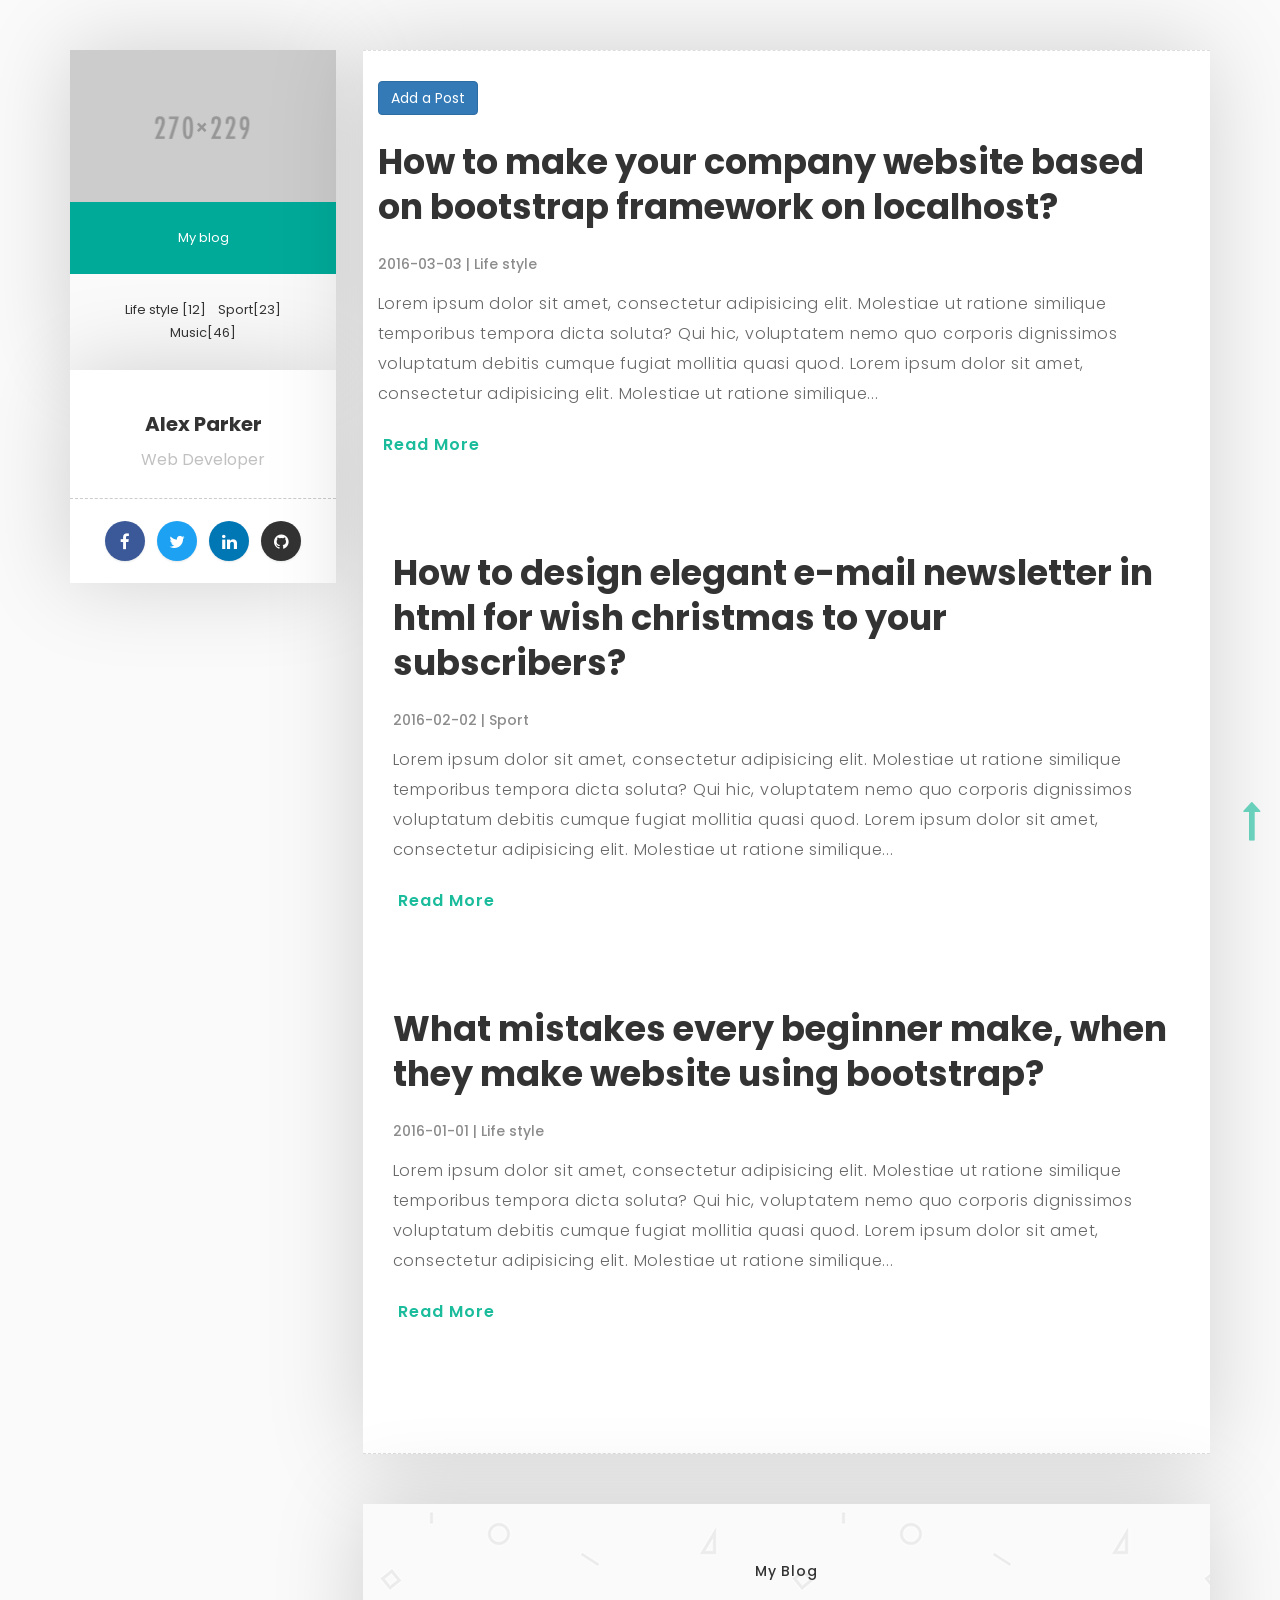
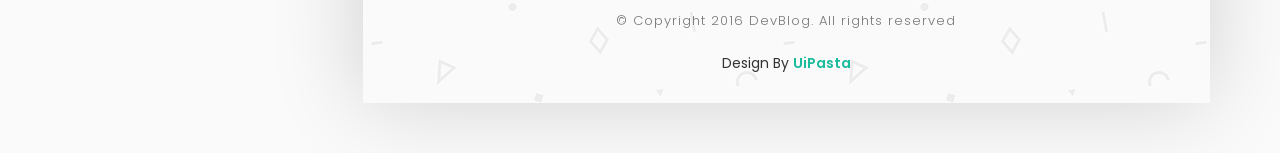
==== documents/template/index.html @ 2ac5230b "Adding documents and instructions" ====
<!DOCTYPE html>
<html lang="en">
  <head>
    <!-- Meta Tag -->
    <meta charset="UTF-8" />
    <meta name="viewport" content="width=device-width, initial-scale=1.0" />
    <meta http-equiv="X-UA-Compatible" content="IE=edge" />

    <!-- SEO -->
    <meta name="description" content="150 words" />
    <meta name="author" content="uipasta" />
    <meta name="url" content="http://www.yourdomainname.com" />
    <meta name="copyright" content="company name" />
    <meta name="robots" content="index,follow" />

    <title>DevBlog - Personal Blog Template</title>

    <!-- Favicon -->
    <link rel="shortcut icon" href="images/favicon/favicon.ico" />
    <link
      rel="apple-touch-icon"
      sizes="144x144"
      type="image/x-icon"
      href="images/favicon/apple-touch-icon.png"
    />

    <!-- All CSS Plugins -->
    <link rel="stylesheet" type="text/css" href="css/plugin.css" />

    <!-- Main CSS Stylesheet -->
    <link rel="stylesheet" type="text/css" href="css/style.css" />

    <!-- Google Web Fonts  -->
    <link
      rel="stylesheet"
      href="https://fonts.googleapis.com/css?family=Poppins:400,300,500,600,700"
    />

    <!-- HTML5 shiv and Respond.js support IE8 or Older for HTML5 elements and media queries -->
    <!--[if lt IE 9]>
      <script src="https://oss.maxcdn.com/html5shiv/3.7.3/html5shiv.min.js"></script>
      <script src="https://oss.maxcdn.com/respond/1.4.2/respond.min.js"></script>
    <![endif]-->
  </head>

  <body>
    <!-- Preloader Start -->
    <div class="preloader">
      <div class="rounder"></div>
    </div>
    <!-- Preloader End -->

    <div id="main">
      <div class="container">
        <div class="row">
          <!-- About Me (Left Sidebar) Start -->
          <div class="col-md-3">
            <div class="about-fixed">
              <div class="my-pic">
                <a href="index.html"
                  ><img src="images/pic/my-pic.png" alt=""
                /></a>
                <nav id="menu">
                  <ul class="menu-link">
                    <li><a href="index.html">My blog</a></li>
                  </ul>
                </nav>
                <ul class="menu-link">
                  <li><a href="index.html">Life style [12]</a></li>
                  <li><a href="index.html">Sport[23]</a></li>
                  <li><a href="index.html">Music[46]</a></li>
                </ul>
              </div>

              <div class="my-detail">
                <div class="white-spacing">
                  <h1>Alex Parker</h1>
                  <span>Web Developer</span>
                </div>

                <ul class="social-icon">
                  <li>
                    <a href="#" target="_blank" class="facebook"
                      ><i class="fa fa-facebook"></i
                    ></a>
                  </li>
                  <li>
                    <a href="#" target="_blank" class="twitter"
                      ><i class="fa fa-twitter"></i
                    ></a>
                  </li>
                  <li>
                    <a href="#" target="_blank" class="linkedin"
                      ><i class="fa fa-linkedin"></i
                    ></a>
                  </li>
                  <li>
                    <a href="#" target="_blank" class="github"
                      ><i class="fa fa-github"></i
                    ></a>
                  </li>
                </ul>
              </div>
            </div>
          </div>
          <!-- About Me (Left Sidebar) End -->

          <!-- Blog Post (Right Sidebar) Start -->
          <div class="col-md-9">
            <div class="col-md-12 page-body">
              <div class="row">
                <div class="col-md-12 content-page">
                  <!-- ADD A POST -->
                  <div>
                    <a href="form.html" type="button" class="btn btn-primary"
                      >Add a Post</a
                    >
                  </div>
                  <!-- ADD A POST END -->

                  <!-- Blog Post Start -->
                  <div class="col-md-12 blog-post row">
                    <div class="post-title">
                      <a href="single.html"
                        ><h1>
                          How to make your company website based on bootstrap
                          framework on localhost?
                        </h1></a
                      >
                    </div>
                    <div class="post-info">
                      <span>2016-03-03</span> | <span>Life style</span>
                    </div>
                    <p>
                      Lorem ipsum dolor sit amet, consectetur adipisicing elit.
                      Molestiae ut ratione similique temporibus tempora dicta
                      soluta? Qui hic, voluptatem nemo quo corporis dignissimos
                      voluptatum debitis cumque fugiat mollitia quasi quod.
                      Lorem ipsum dolor sit amet, consectetur adipisicing elit.
                      Molestiae ut ratione similique...
                    </p>
                    <a
                      href="single.html"
                      class="
                        button button-style button-anim
                        fa fa-long-arrow-right
                      "
                      ><span>Read More</span></a
                    >
                  </div>
                  <!-- Blog Post End -->

                  <!-- Blog Post Start -->
                  <div class="col-md-12 blog-post">
                    <div class="post-title">
                      <a href="single.html"
                        ><h1>
                          How to design elegant e-mail newsletter in html for
                          wish christmas to your subscribers?
                        </h1></a
                      >
                    </div>
                    <div class="post-info">
                      <span>2016-02-02</span> | <span>Sport</span>
                    </div>
                    <p>
                      Lorem ipsum dolor sit amet, consectetur adipisicing elit.
                      Molestiae ut ratione similique temporibus tempora dicta
                      soluta? Qui hic, voluptatem nemo quo corporis dignissimos
                      voluptatum debitis cumque fugiat mollitia quasi quod.
                      Lorem ipsum dolor sit amet, consectetur adipisicing elit.
                      Molestiae ut ratione similique...
                    </p>
                    <a
                      href="single.html"
                      class="
                        button button-style button-anim
                        fa fa-long-arrow-right
                      "
                      ><span>Read More</span></a
                    >
                  </div>
                  <!-- Blog Post End -->

                  <!-- Blog Post Start -->
                  <div class="col-md-12 blog-post">
                    <div class="post-title">
                      <a href="single.html"
                        ><h1>
                          What mistakes every beginner make, when they make
                          website using bootstrap?
                        </h1></a
                      >
                    </div>
                    <div class="post-info">
                      <span>2016-01-01</span> | <span>Life style</span>
                    </div>
                    <p>
                      Lorem ipsum dolor sit amet, consectetur adipisicing elit.
                      Molestiae ut ratione similique temporibus tempora dicta
                      soluta? Qui hic, voluptatem nemo quo corporis dignissimos
                      voluptatum debitis cumque fugiat mollitia quasi quod.
                      Lorem ipsum dolor sit amet, consectetur adipisicing elit.
                      Molestiae ut ratione similique...
                    </p>
                    <a
                      href="single.html"
                      class="
                        button button-style button-anim
                        fa fa-long-arrow-right
                      "
                      ><span>Read More</span></a
                    >
                  </div>
                  <!-- Blog Post End -->
                </div>
              </div>
            </div>

            <!-- Footer Start -->
            <div class="col-md-12 page-body margin-top-50 footer">
              <footer>
                <ul class="menu-link">
                  <li><a href="index.html">My Blog</a></li>
                </ul>

                <p>© Copyright 2016 DevBlog. All rights reserved</p>

                <!-- UiPasta Credit Start -->
                <div class="uipasta-credit">
                  Design By
                  <a href="http://www.uipasta.com" target="_blank">UiPasta</a>
                </div>
                <!-- UiPasta Credit End -->
              </footer>
            </div>
            <!-- Footer End -->
          </div>
          <!-- Blog Post (Right Sidebar) End -->
        </div>
      </div>
    </div>

    <!-- Back to Top Start -->
    <a href="#" class="scroll-to-top"><i class="fa fa-long-arrow-up"></i></a>
    <!-- Back to Top End -->

    <!-- All Javascript Plugins  -->
    <script type="text/javascript" src="js/jquery.min.js"></script>
    <script type="text/javascript" src="js/plugin.js"></script>

    <!-- Main Javascript File  -->
    <script type="text/javascript" src="js/scripts.js"></script>
  </body>
</html>
---- documents/template/css/plugin.css ----
/* Table Of Content 

  1. Bootstrap
  2. Magnific Popup
  3. End Box
  4. Owl Carousel
  5. Font Awesome
  6. Simple Line Icons

*/



/*!
 * Bootstrap v3.3.7 (http://getbootstrap.com)
 * Copyright 2011-2016 Twitter, Inc.
 * Licensed under MIT (https://github.com/twbs/bootstrap/blob/master/LICENSE)
 *//*! normalize.css v3.0.3 | MIT License | github.com/necolas/normalize.css */html{font-family:sans-serif;-webkit-text-size-adjust:100%;-ms-text-size-adjust:100%}body{margin:0}article,aside,details,figcaption,figure,footer,header,hgroup,main,menu,nav,section,summary{display:block}audio,canvas,progress,video{display:inline-block;vertical-align:baseline}audio:not([controls]){display:none;height:0}[hidden],template{display:none}a{background-color:transparent}a:active,a:hover{outline:0}abbr[title]{border-bottom:1px dotted}b,strong{font-weight:700}dfn{font-style:italic}h1{margin:.67em 0;font-size:2em}mark{color:#000;background:#ff0}small{font-size:80%}sub,sup{position:relative;font-size:75%;line-height:0;vertical-align:baseline}sup{top:-.5em}sub{bottom:-.25em}img{border:0}svg:not(:root){overflow:hidden}figure{margin:1em 40px}hr{height:0;-webkit-box-sizing:content-box;-moz-box-sizing:content-box;box-sizing:content-box}pre{overflow:auto}code,kbd,pre,samp{font-family:monospace,monospace;font-size:1em}button,input,optgroup,select,textarea{margin:0;font:inherit;color:inherit}button{overflow:visible}button,select{text-transform:none}button,html input[type=button],input[type=reset],input[type=submit]{-webkit-appearance:button;cursor:pointer}button[disabled],html input[disabled]{cursor:default}button::-moz-focus-inner,input::-moz-focus-inner{padding:0;border:0}input{line-height:normal}input[type=checkbox],input[type=radio]{-webkit-box-sizing:border-box;-moz-box-sizing:border-box;box-sizing:border-box;padding:0}input[type=number]::-webkit-inner-spin-button,input[type=number]::-webkit-outer-spin-button{height:auto}input[type=search]{-webkit-box-sizing:content-box;-moz-box-sizing:content-box;box-sizing:content-box;-webkit-appearance:textfield}input[type=search]::-webkit-search-cancel-button,input[type=search]::-webkit-search-decoration{-webkit-appearance:none}fieldset{padding:.35em .625em .75em;margin:0 2px;border:1px solid silver}legend{padding:0;border:0}textarea{overflow:auto}optgroup{font-weight:700}table{border-spacing:0;border-collapse:collapse}td,th{padding:0}/*! Source: https://github.com/h5bp/html5-boilerplate/blob/master/src/css/main.css */@media print{*,:after,:before{color:#000!important;text-shadow:none!important;background:0 0!important;-webkit-box-shadow:none!important;box-shadow:none!important}a,a:visited{text-decoration:underline}a[href]:after{content:" (" attr(href) ")"}abbr[title]:after{content:" (" attr(title) ")"}a[href^="javascript:"]:after,a[href^="#"]:after{content:""}blockquote,pre{border:1px solid #999;page-break-inside:avoid}thead{display:table-header-group}img,tr{page-break-inside:avoid}img{max-width:100%!important}h2,h3,p{orphans:3;widows:3}h2,h3{page-break-after:avoid}.navbar{display:none}.btn>.caret,.dropup>.btn>.caret{border-top-color:#000!important}.label{border:1px solid #000}.table{border-collapse:collapse!important}.table td,.table th{background-color:#fff!important}.table-bordered td,.table-bordered th{border:1px solid #ddd!important}}@font-face{font-family:'Glyphicons Halflings';src:url(../fonts/glyphicons-halflings-regular.eot);src:url(../fonts/glyphicons-halflings-regular.eot?#iefix) format('embedded-opentype'),url(../fonts/glyphicons-halflings-regular.woff2) format('woff2'),url(../fonts/glyphicons-halflings-regular.woff) format('woff'),url(../fonts/glyphicons-halflings-regular.ttf) format('truetype'),url(../fonts/glyphicons-halflings-regular.svg#glyphicons_halflingsregular) format('svg')}.glyphicon{position:relative;top:1px;display:inline-block;font-family:'Glyphicons Halflings';font-style:normal;font-weight:400;line-height:1;-webkit-font-smoothing:antialiased;-moz-osx-font-smoothing:grayscale}.glyphicon-asterisk:before{content:"\002a"}.glyphicon-plus:before{content:"\002b"}.glyphicon-eur:before,.glyphicon-euro:before{content:"\20ac"}.glyphicon-minus:before{content:"\2212"}.glyphicon-cloud:before{content:"\2601"}.glyphicon-envelope:before{content:"\2709"}.glyphicon-pencil:before{content:"\270f"}.glyphicon-glass:before{content:"\e001"}.glyphicon-music:before{content:"\e002"}.glyphicon-search:before{content:"\e003"}.glyphicon-heart:before{content:"\e005"}.glyphicon-star:before{content:"\e006"}.glyphicon-star-empty:before{content:"\e007"}.glyphicon-user:before{content:"\e008"}.glyphicon-film:before{content:"\e009"}.glyphicon-th-large:before{content:"\e010"}.glyphicon-th:before{content:"\e011"}.glyphicon-th-list:before{content:"\e012"}.glyphicon-ok:before{content:"\e013"}.glyphicon-remove:before{content:"\e014"}.glyphicon-zoom-in:before{content:"\e015"}.glyphicon-zoom-out:before{content:"\e016"}.glyphicon-off:before{content:"\e017"}.glyphicon-signal:before{content:"\e018"}.glyphicon-cog:before{content:"\e019"}.glyphicon-trash:before{content:"\e020"}.glyphicon-home:before{content:"\e021"}.glyphicon-file:before{content:"\e022"}.glyphicon-time:before{content:"\e023"}.glyphicon-road:before{content:"\e024"}.glyphicon-download-alt:before{content:"\e025"}.glyphicon-download:before{content:"\e026"}.glyphicon-upload:before{content:"\e027"}.glyphicon-inbox:before{content:"\e028"}.glyphicon-play-circle:before{content:"\e029"}.glyphicon-repeat:before{content:"\e030"}.glyphicon-refresh:before{content:"\e031"}.glyphicon-list-alt:before{content:"\e032"}.glyphicon-lock:before{content:"\e033"}.glyphicon-flag:before{content:"\e034"}.glyphicon-headphones:before{content:"\e035"}.glyphicon-volume-off:before{content:"\e036"}.glyphicon-volume-down:before{content:"\e037"}.glyphicon-volume-up:before{content:"\e038"}.glyphicon-qrcode:before{content:"\e039"}.glyphicon-barcode:before{content:"\e040"}.glyphicon-tag:before{content:"\e041"}.glyphicon-tags:before{content:"\e042"}.glyphicon-book:before{content:"\e043"}.glyphicon-bookmark:before{content:"\e044"}.glyphicon-print:before{content:"\e045"}.glyphicon-camera:before{content:"\e046"}.glyphicon-font:before{content:"\e047"}.glyphicon-bold:before{content:"\e048"}.glyphicon-italic:before{content:"\e049"}.glyphicon-text-height:before{content:"\e050"}.glyphicon-text-width:before{content:"\e051"}.glyphicon-align-left:before{content:"\e052"}.glyphicon-align-center:before{content:"\e053"}.glyphicon-align-right:before{content:"\e054"}.glyphicon-align-justify:before{content:"\e055"}.glyphicon-list:before{content:"\e056"}.glyphicon-indent-left:before{content:"\e057"}.glyphicon-indent-right:before{content:"\e058"}.glyphicon-facetime-video:before{content:"\e059"}.glyphicon-picture:before{content:"\e060"}.glyphicon-map-marker:before{content:"\e062"}.glyphicon-adjust:before{content:"\e063"}.glyphicon-tint:before{content:"\e064"}.glyphicon-edit:before{content:"\e065"}.glyphicon-share:before{content:"\e066"}.glyphicon-check:before{content:"\e067"}.glyphicon-move:before{content:"\e068"}.glyphicon-step-backward:before{content:"\e069"}.glyphicon-fast-backward:before{content:"\e070"}.glyphicon-backward:before{content:"\e071"}.glyphicon-play:before{content:"\e072"}.glyphicon-pause:before{content:"\e073"}.glyphicon-stop:before{content:"\e074"}.glyphicon-forward:before{content:"\e075"}.glyphicon-fast-forward:before{content:"\e076"}.glyphicon-step-forward:before{content:"\e077"}.glyphicon-eject:before{content:"\e078"}.glyphicon-chevron-left:before{content:"\e079"}.glyphicon-chevron-right:before{content:"\e080"}.glyphicon-plus-sign:before{content:"\e081"}.glyphicon-minus-sign:before{content:"\e082"}.glyphicon-remove-sign:before{content:"\e083"}.glyphicon-ok-sign:before{content:"\e084"}.glyphicon-question-sign:before{content:"\e085"}.glyphicon-info-sign:before{content:"\e086"}.glyphicon-screenshot:before{content:"\e087"}.glyphicon-remove-circle:before{content:"\e088"}.glyphicon-ok-circle:before{content:"\e089"}.glyphicon-ban-circle:before{content:"\e090"}.glyphicon-arrow-left:before{content:"\e091"}.glyphicon-arrow-right:before{content:"\e092"}.glyphicon-arrow-up:before{content:"\e093"}.glyphicon-arrow-down:before{content:"\e094"}.glyphicon-share-alt:before{content:"\e095"}.glyphicon-resize-full:before{content:"\e096"}.glyphicon-resize-small:before{content:"\e097"}.glyphicon-exclamation-sign:before{content:"\e101"}.glyphicon-gift:before{content:"\e102"}.glyphicon-leaf:before{content:"\e103"}.glyphicon-fire:before{content:"\e104"}.glyphicon-eye-open:before{content:"\e105"}.glyphicon-eye-close:before{content:"\e106"}.glyphicon-warning-sign:before{content:"\e107"}.glyphicon-plane:before{content:"\e108"}.glyphicon-calendar:before{content:"\e109"}.glyphicon-random:before{content:"\e110"}.glyphicon-comment:before{content:"\e111"}.glyphicon-magnet:before{content:"\e112"}.glyphicon-chevron-up:before{content:"\e113"}.glyphicon-chevron-down:before{content:"\e114"}.glyphicon-retweet:before{content:"\e115"}.glyphicon-shopping-cart:before{content:"\e116"}.glyphicon-folder-close:before{content:"\e117"}.glyphicon-folder-open:before{content:"\e118"}.glyphicon-resize-vertical:before{content:"\e119"}.glyphicon-resize-horizontal:before{content:"\e120"}.glyphicon-hdd:before{content:"\e121"}.glyphicon-bullhorn:before{content:"\e122"}.glyphicon-bell:before{content:"\e123"}.glyphicon-certificate:before{content:"\e124"}.glyphicon-thumbs-up:before{content:"\e125"}.glyphicon-thumbs-down:before{content:"\e126"}.glyphicon-hand-right:before{content:"\e127"}.glyphicon-hand-left:before{content:"\e128"}.glyphicon-hand-up:before{content:"\e129"}.glyphicon-hand-down:before{content:"\e130"}.glyphicon-circle-arrow-right:before{content:"\e131"}.glyphicon-circle-arrow-left:before{content:"\e132"}.glyphicon-circle-arrow-up:before{content:"\e133"}.glyphicon-circle-arrow-down:before{content:"\e134"}.glyphicon-globe:before{content:"\e135"}.glyphicon-wrench:before{content:"\e136"}.glyphicon-tasks:before{content:"\e137"}.glyphicon-filter:before{content:"\e138"}.glyphicon-briefcase:before{content:"\e139"}.glyphicon-fullscreen:before{content:"\e140"}.glyphicon-dashboard:before{content:"\e141"}.glyphicon-paperclip:before{content:"\e142"}.glyphicon-heart-empty:before{content:"\e143"}.glyphicon-link:before{content:"\e144"}.glyphicon-phone:before{content:"\e145"}.glyphicon-pushpin:before{content:"\e146"}.glyphicon-usd:before{content:"\e148"}.glyphicon-gbp:before{content:"\e149"}.glyphicon-sort:before{content:"\e150"}.glyphicon-sort-by-alphabet:before{content:"\e151"}.glyphicon-sort-by-alphabet-alt:before{content:"\e152"}.glyphicon-sort-by-order:before{content:"\e153"}.glyphicon-sort-by-order-alt:before{content:"\e154"}.glyphicon-sort-by-attributes:before{content:"\e155"}.glyphicon-sort-by-attributes-alt:before{content:"\e156"}.glyphicon-unchecked:before{content:"\e157"}.glyphicon-expand:before{content:"\e158"}.glyphicon-collapse-down:before{content:"\e159"}.glyphicon-collapse-up:before{content:"\e160"}.glyphicon-log-in:before{content:"\e161"}.glyphicon-flash:before{content:"\e162"}.glyphicon-log-out:before{content:"\e163"}.glyphicon-new-window:before{content:"\e164"}.glyphicon-record:before{content:"\e165"}.glyphicon-save:before{content:"\e166"}.glyphicon-open:before{content:"\e167"}.glyphicon-saved:before{content:"\e168"}.glyphicon-import:before{content:"\e169"}.glyphicon-export:before{content:"\e170"}.glyphicon-send:before{content:"\e171"}.glyphicon-floppy-disk:before{content:"\e172"}.glyphicon-floppy-saved:before{content:"\e173"}.glyphicon-floppy-remove:before{content:"\e174"}.glyphicon-floppy-save:before{content:"\e175"}.glyphicon-floppy-open:before{content:"\e176"}.glyphicon-credit-card:before{content:"\e177"}.glyphicon-transfer:before{content:"\e178"}.glyphicon-cutlery:before{content:"\e179"}.glyphicon-header:before{content:"\e180"}.glyphicon-compressed:before{content:"\e181"}.glyphicon-earphone:before{content:"\e182"}.glyphicon-phone-alt:before{content:"\e183"}.glyphicon-tower:before{content:"\e184"}.glyphicon-stats:before{content:"\e185"}.glyphicon-sd-video:before{content:"\e186"}.glyphicon-hd-video:before{content:"\e187"}.glyphicon-subtitles:before{content:"\e188"}.glyphicon-sound-stereo:before{content:"\e189"}.glyphicon-sound-dolby:before{content:"\e190"}.glyphicon-sound-5-1:before{content:"\e191"}.glyphicon-sound-6-1:before{content:"\e192"}.glyphicon-sound-7-1:before{content:"\e193"}.glyphicon-copyright-mark:before{content:"\e194"}.glyphicon-registration-mark:before{content:"\e195"}.glyphicon-cloud-download:before{content:"\e197"}.glyphicon-cloud-upload:before{content:"\e198"}.glyphicon-tree-conifer:before{content:"\e199"}.glyphicon-tree-deciduous:before{content:"\e200"}.glyphicon-cd:before{content:"\e201"}.glyphicon-save-file:before{content:"\e202"}.glyphicon-open-file:before{content:"\e203"}.glyphicon-level-up:before{content:"\e204"}.glyphicon-copy:before{content:"\e205"}.glyphicon-paste:before{content:"\e206"}.glyphicon-alert:before{content:"\e209"}.glyphicon-equalizer:before{content:"\e210"}.glyphicon-king:before{content:"\e211"}.glyphicon-queen:before{content:"\e212"}.glyphicon-pawn:before{content:"\e213"}.glyphicon-bishop:before{content:"\e214"}.glyphicon-knight:before{content:"\e215"}.glyphicon-baby-formula:before{content:"\e216"}.glyphicon-tent:before{content:"\26fa"}.glyphicon-blackboard:before{content:"\e218"}.glyphicon-bed:before{content:"\e219"}.glyphicon-apple:before{content:"\f8ff"}.glyphicon-erase:before{content:"\e221"}.glyphicon-hourglass:before{content:"\231b"}.glyphicon-lamp:before{content:"\e223"}.glyphicon-duplicate:before{content:"\e224"}.glyphicon-piggy-bank:before{content:"\e225"}.glyphicon-scissors:before{content:"\e226"}.glyphicon-bitcoin:before{content:"\e227"}.glyphicon-btc:before{content:"\e227"}.glyphicon-xbt:before{content:"\e227"}.glyphicon-yen:before{content:"\00a5"}.glyphicon-jpy:before{content:"\00a5"}.glyphicon-ruble:before{content:"\20bd"}.glyphicon-rub:before{content:"\20bd"}.glyphicon-scale:before{content:"\e230"}.glyphicon-ice-lolly:before{content:"\e231"}.glyphicon-ice-lolly-tasted:before{content:"\e232"}.glyphicon-education:before{content:"\e233"}.glyphicon-option-horizontal:before{content:"\e234"}.glyphicon-option-vertical:before{content:"\e235"}.glyphicon-menu-hamburger:before{content:"\e236"}.glyphicon-modal-window:before{content:"\e237"}.glyphicon-oil:before{content:"\e238"}.glyphicon-grain:before{content:"\e239"}.glyphicon-sunglasses:before{content:"\e240"}.glyphicon-text-size:before{content:"\e241"}.glyphicon-text-color:before{content:"\e242"}.glyphicon-text-background:before{content:"\e243"}.glyphicon-object-align-top:before{content:"\e244"}.glyphicon-object-align-bottom:before{content:"\e245"}.glyphicon-object-align-horizontal:before{content:"\e246"}.glyphicon-object-align-left:before{content:"\e247"}.glyphicon-object-align-vertical:before{content:"\e248"}.glyphicon-object-align-right:before{content:"\e249"}.glyphicon-triangle-right:before{content:"\e250"}.glyphicon-triangle-left:before{content:"\e251"}.glyphicon-triangle-bottom:before{content:"\e252"}.glyphicon-triangle-top:before{content:"\e253"}.glyphicon-console:before{content:"\e254"}.glyphicon-superscript:before{content:"\e255"}.glyphicon-subscript:before{content:"\e256"}.glyphicon-menu-left:before{content:"\e257"}.glyphicon-menu-right:before{content:"\e258"}.glyphicon-menu-down:before{content:"\e259"}.glyphicon-menu-up:before{content:"\e260"}*{-webkit-box-sizing:border-box;-moz-box-sizing:border-box;box-sizing:border-box}:after,:before{-webkit-box-sizing:border-box;-moz-box-sizing:border-box;box-sizing:border-box}html{font-size:10px;-webkit-tap-highlight-color:rgba(0,0,0,0)}body{font-family:"Helvetica Neue",Helvetica,Arial,sans-serif;font-size:14px;line-height:1.42857143;color:#333;background-color:#fff}button,input,select,textarea{font-family:inherit;font-size:inherit;line-height:inherit}a{color:#337ab7;text-decoration:none}a:focus,a:hover{color:#23527c;text-decoration:underline}a:focus{outline:5px auto -webkit-focus-ring-color;outline-offset:-2px}figure{margin:0}img{vertical-align:middle}.carousel-inner>.item>a>img,.carousel-inner>.item>img,.img-responsive,.thumbnail a>img,.thumbnail>img{display:block;max-width:100%;height:auto}.img-rounded{border-radius:6px}.img-thumbnail{display:inline-block;max-width:100%;height:auto;padding:4px;line-height:1.42857143;background-color:#fff;border:1px solid #ddd;border-radius:4px;-webkit-transition:all .2s ease-in-out;-o-transition:all .2s ease-in-out;transition:all .2s ease-in-out}.img-circle{border-radius:50%}hr{margin-top:20px;margin-bottom:20px;border:0;border-top:1px solid #eee}.sr-only{position:absolute;width:1px;height:1px;padding:0;margin:-1px;overflow:hidden;clip:rect(0,0,0,0);border:0}.sr-only-focusable:active,.sr-only-focusable:focus{position:static;width:auto;height:auto;margin:0;overflow:visible;clip:auto}[role=button]{cursor:pointer}.h1,.h2,.h3,.h4,.h5,.h6,h1,h2,h3,h4,h5,h6{font-family:inherit;font-weight:500;line-height:1.1;color:inherit}.h1 .small,.h1 small,.h2 .small,.h2 small,.h3 .small,.h3 small,.h4 .small,.h4 small,.h5 .small,.h5 small,.h6 .small,.h6 small,h1 .small,h1 small,h2 .small,h2 small,h3 .small,h3 small,h4 .small,h4 small,h5 .small,h5 small,h6 .small,h6 small{font-weight:400;line-height:1;color:#777}.h1,.h2,.h3,h1,h2,h3{margin-top:20px;margin-bottom:10px}.h1 .small,.h1 small,.h2 .small,.h2 small,.h3 .small,.h3 small,h1 .small,h1 small,h2 .small,h2 small,h3 .small,h3 small{font-size:65%}.h4,.h5,.h6,h4,h5,h6{margin-top:10px;margin-bottom:10px}.h4 .small,.h4 small,.h5 .small,.h5 small,.h6 .small,.h6 small,h4 .small,h4 small,h5 .small,h5 small,h6 .small,h6 small{font-size:75%}.h1,h1{font-size:36px}.h2,h2{font-size:30px}.h3,h3{font-size:24px}.h4,h4{font-size:18px}.h5,h5{font-size:14px}.h6,h6{font-size:12px}p{margin:0 0 10px}.lead{margin-bottom:20px;font-size:16px;font-weight:300;line-height:1.4}@media (min-width:768px){.lead{font-size:21px}}.small,small{font-size:85%}.mark,mark{padding:.2em;background-color:#fcf8e3}.text-left{text-align:left}.text-right{text-align:right}.text-center{text-align:center}.text-justify{text-align:justify}.text-nowrap{white-space:nowrap}.text-lowercase{text-transform:lowercase}.text-uppercase{text-transform:uppercase}.text-capitalize{text-transform:capitalize}.text-muted{color:#777}.text-primary{color:#337ab7}a.text-primary:focus,a.text-primary:hover{color:#286090}.text-success{color:#3c763d}a.text-success:focus,a.text-success:hover{color:#2b542c}.text-info{color:#31708f}a.text-info:focus,a.text-info:hover{color:#245269}.text-warning{color:#8a6d3b}a.text-warning:focus,a.text-warning:hover{color:#66512c}.text-danger{color:#a94442}a.text-danger:focus,a.text-danger:hover{color:#843534}.bg-primary{color:#fff;background-color:#337ab7}a.bg-primary:focus,a.bg-primary:hover{background-color:#286090}.bg-success{background-color:#dff0d8}a.bg-success:focus,a.bg-success:hover{background-color:#c1e2b3}.bg-info{background-color:#d9edf7}a.bg-info:focus,a.bg-info:hover{background-color:#afd9ee}.bg-warning{background-color:#fcf8e3}a.bg-warning:focus,a.bg-warning:hover{background-color:#f7ecb5}.bg-danger{background-color:#f2dede}a.bg-danger:focus,a.bg-danger:hover{background-color:#e4b9b9}.page-header{padding-bottom:9px;margin:40px 0 20px;border-bottom:1px solid #eee}ol,ul{margin-top:0;margin-bottom:10px}ol ol,ol ul,ul ol,ul ul{margin-bottom:0}.list-unstyled{padding-left:0;list-style:none}.list-inline{padding-left:0;margin-left:-5px;list-style:none}.list-inline>li{display:inline-block;padding-right:5px;padding-left:5px}dl{margin-top:0;margin-bottom:20px}dd,dt{line-height:1.42857143}dt{font-weight:700}dd{margin-left:0}@media (min-width:768px){.dl-horizontal dt{float:left;width:160px;overflow:hidden;clear:left;text-align:right;text-overflow:ellipsis;white-space:nowrap}.dl-horizontal dd{margin-left:180px}}abbr[data-original-title],abbr[title]{cursor:help;border-bottom:1px dotted #777}.initialism{font-size:90%;text-transform:uppercase}blockquote{padding:10px 20px;margin:0 0 20px;font-size:17.5px;border-left:5px solid #eee}blockquote ol:last-child,blockquote p:last-child,blockquote ul:last-child{margin-bottom:0}blockquote .small,blockquote footer,blockquote small{display:block;font-size:80%;line-height:1.42857143;color:#777}blockquote .small:before,blockquote footer:before,blockquote small:before{content:'\2014 \00A0'}.blockquote-reverse,blockquote.pull-right{padding-right:15px;padding-left:0;text-align:right;border-right:5px solid #eee;border-left:0}.blockquote-reverse .small:before,.blockquote-reverse footer:before,.blockquote-reverse small:before,blockquote.pull-right .small:before,blockquote.pull-right footer:before,blockquote.pull-right small:before{content:''}.blockquote-reverse .small:after,.blockquote-reverse footer:after,.blockquote-reverse small:after,blockquote.pull-right .small:after,blockquote.pull-right footer:after,blockquote.pull-right small:after{content:'\00A0 \2014'}address{margin-bottom:20px;font-style:normal;line-height:1.42857143}code,kbd,pre,samp{font-family:Menlo,Monaco,Consolas,"Courier New",monospace}code{padding:2px 4px;font-size:90%;color:#c7254e;background-color:#f9f2f4;border-radius:4px}kbd{padding:2px 4px;font-size:90%;color:#fff;background-color:#333;border-radius:3px;-webkit-box-shadow:inset 0 -1px 0 rgba(0,0,0,.25);box-shadow:inset 0 -1px 0 rgba(0,0,0,.25)}kbd kbd{padding:0;font-size:100%;font-weight:700;-webkit-box-shadow:none;box-shadow:none}pre{display:block;padding:9.5px;margin:0 0 10px;font-size:13px;line-height:1.42857143;color:#333;word-break:break-all;word-wrap:break-word;background-color:#f5f5f5;border:1px solid #ccc;border-radius:4px}pre code{padding:0;font-size:inherit;color:inherit;white-space:pre-wrap;background-color:transparent;border-radius:0}.pre-scrollable{max-height:340px;overflow-y:scroll}.container{padding-right:15px;padding-left:15px;margin-right:auto;margin-left:auto}@media (min-width:768px){.container{width:750px}}@media (min-width:992px){.container{width:970px}}@media (min-width:1200px){.container{width:1170px}}.container-fluid{padding-right:15px;padding-left:15px;margin-right:auto;margin-left:auto}.row{margin-right:-15px;margin-left:-15px}.col-lg-1,.col-lg-10,.col-lg-11,.col-lg-12,.col-lg-2,.col-lg-3,.col-lg-4,.col-lg-5,.col-lg-6,.col-lg-7,.col-lg-8,.col-lg-9,.col-md-1,.col-md-10,.col-md-11,.col-md-12,.col-md-2,.col-md-3,.col-md-4,.col-md-5,.col-md-6,.col-md-7,.col-md-8,.col-md-9,.col-sm-1,.col-sm-10,.col-sm-11,.col-sm-12,.col-sm-2,.col-sm-3,.col-sm-4,.col-sm-5,.col-sm-6,.col-sm-7,.col-sm-8,.col-sm-9,.col-xs-1,.col-xs-10,.col-xs-11,.col-xs-12,.col-xs-2,.col-xs-3,.col-xs-4,.col-xs-5,.col-xs-6,.col-xs-7,.col-xs-8,.col-xs-9{position:relative;min-height:1px;padding-right:15px;padding-left:15px}.col-xs-1,.col-xs-10,.col-xs-11,.col-xs-12,.col-xs-2,.col-xs-3,.col-xs-4,.col-xs-5,.col-xs-6,.col-xs-7,.col-xs-8,.col-xs-9{float:left}.col-xs-12{width:100%}.col-xs-11{width:91.66666667%}.col-xs-10{width:83.33333333%}.col-xs-9{width:75%}.col-xs-8{width:66.66666667%}.col-xs-7{width:58.33333333%}.col-xs-6{width:50%}.col-xs-5{width:41.66666667%}.col-xs-4{width:33.33333333%}.col-xs-3{width:25%}.col-xs-2{width:16.66666667%}.col-xs-1{width:8.33333333%}.col-xs-pull-12{right:100%}.col-xs-pull-11{right:91.66666667%}.col-xs-pull-10{right:83.33333333%}.col-xs-pull-9{right:75%}.col-xs-pull-8{right:66.66666667%}.col-xs-pull-7{right:58.33333333%}.col-xs-pull-6{right:50%}.col-xs-pull-5{right:41.66666667%}.col-xs-pull-4{right:33.33333333%}.col-xs-pull-3{right:25%}.col-xs-pull-2{right:16.66666667%}.col-xs-pull-1{right:8.33333333%}.col-xs-pull-0{right:auto}.col-xs-push-12{left:100%}.col-xs-push-11{left:91.66666667%}.col-xs-push-10{left:83.33333333%}.col-xs-push-9{left:75%}.col-xs-push-8{left:66.66666667%}.col-xs-push-7{left:58.33333333%}.col-xs-push-6{left:50%}.col-xs-push-5{left:41.66666667%}.col-xs-push-4{left:33.33333333%}.col-xs-push-3{left:25%}.col-xs-push-2{left:16.66666667%}.col-xs-push-1{left:8.33333333%}.col-xs-push-0{left:auto}.col-xs-offset-12{margin-left:100%}.col-xs-offset-11{margin-left:91.66666667%}.col-xs-offset-10{margin-left:83.33333333%}.col-xs-offset-9{margin-left:75%}.col-xs-offset-8{margin-left:66.66666667%}.col-xs-offset-7{margin-left:58.33333333%}.col-xs-offset-6{margin-left:50%}.col-xs-offset-5{margin-left:41.66666667%}.col-xs-offset-4{margin-left:33.33333333%}.col-xs-offset-3{margin-left:25%}.col-xs-offset-2{margin-left:16.66666667%}.col-xs-offset-1{margin-left:8.33333333%}.col-xs-offset-0{margin-left:0}@media (min-width:768px){.col-sm-1,.col-sm-10,.col-sm-11,.col-sm-12,.col-sm-2,.col-sm-3,.col-sm-4,.col-sm-5,.col-sm-6,.col-sm-7,.col-sm-8,.col-sm-9{float:left}.col-sm-12{width:100%}.col-sm-11{width:91.66666667%}.col-sm-10{width:83.33333333%}.col-sm-9{width:75%}.col-sm-8{width:66.66666667%}.col-sm-7{width:58.33333333%}.col-sm-6{width:50%}.col-sm-5{width:41.66666667%}.col-sm-4{width:33.33333333%}.col-sm-3{width:25%}.col-sm-2{width:16.66666667%}.col-sm-1{width:8.33333333%}.col-sm-pull-12{right:100%}.col-sm-pull-11{right:91.66666667%}.col-sm-pull-10{right:83.33333333%}.col-sm-pull-9{right:75%}.col-sm-pull-8{right:66.66666667%}.col-sm-pull-7{right:58.33333333%}.col-sm-pull-6{right:50%}.col-sm-pull-5{right:41.66666667%}.col-sm-pull-4{right:33.33333333%}.col-sm-pull-3{right:25%}.col-sm-pull-2{right:16.66666667%}.col-sm-pull-1{right:8.33333333%}.col-sm-pull-0{right:auto}.col-sm-push-12{left:100%}.col-sm-push-11{left:91.66666667%}.col-sm-push-10{left:83.33333333%}.col-sm-push-9{left:75%}.col-sm-push-8{left:66.66666667%}.col-sm-push-7{left:58.33333333%}.col-sm-push-6{left:50%}.col-sm-push-5{left:41.66666667%}.col-sm-push-4{left:33.33333333%}.col-sm-push-3{left:25%}.col-sm-push-2{left:16.66666667%}.col-sm-push-1{left:8.33333333%}.col-sm-push-0{left:auto}.col-sm-offset-12{margin-left:100%}.col-sm-offset-11{margin-left:91.66666667%}.col-sm-offset-10{margin-left:83.33333333%}.col-sm-offset-9{margin-left:75%}.col-sm-offset-8{margin-left:66.66666667%}.col-sm-offset-7{margin-left:58.33333333%}.col-sm-offset-6{margin-left:50%}.col-sm-offset-5{margin-left:41.66666667%}.col-sm-offset-4{margin-left:33.33333333%}.col-sm-offset-3{margin-left:25%}.col-sm-offset-2{margin-left:16.66666667%}.col-sm-offset-1{margin-left:8.33333333%}.col-sm-offset-0{margin-left:0}}@media (min-width:992px){.col-md-1,.col-md-10,.col-md-11,.col-md-12,.col-md-2,.col-md-3,.col-md-4,.col-md-5,.col-md-6,.col-md-7,.col-md-8,.col-md-9{float:left}.col-md-12{width:100%}.col-md-11{width:91.66666667%}.col-md-10{width:83.33333333%}.col-md-9{width:75%}.col-md-8{width:66.66666667%}.col-md-7{width:58.33333333%}.col-md-6{width:50%}.col-md-5{width:41.66666667%}.col-md-4{width:33.33333333%}.col-md-3{width:25%}.col-md-2{width:16.66666667%}.col-md-1{width:8.33333333%}.col-md-pull-12{right:100%}.col-md-pull-11{right:91.66666667%}.col-md-pull-10{right:83.33333333%}.col-md-pull-9{right:75%}.col-md-pull-8{right:66.66666667%}.col-md-pull-7{right:58.33333333%}.col-md-pull-6{right:50%}.col-md-pull-5{right:41.66666667%}.col-md-pull-4{right:33.33333333%}.col-md-pull-3{right:25%}.col-md-pull-2{right:16.66666667%}.col-md-pull-1{right:8.33333333%}.col-md-pull-0{right:auto}.col-md-push-12{left:100%}.col-md-push-11{left:91.66666667%}.col-md-push-10{left:83.33333333%}.col-md-push-9{left:75%}.col-md-push-8{left:66.66666667%}.col-md-push-7{left:58.33333333%}.col-md-push-6{left:50%}.col-md-push-5{left:41.66666667%}.col-md-push-4{left:33.33333333%}.col-md-push-3{left:25%}.col-md-push-2{left:16.66666667%}.col-md-push-1{left:8.33333333%}.col-md-push-0{left:auto}.col-md-offset-12{margin-left:100%}.col-md-offset-11{margin-left:91.66666667%}.col-md-offset-10{margin-left:83.33333333%}.col-md-offset-9{margin-left:75%}.col-md-offset-8{margin-left:66.66666667%}.col-md-offset-7{margin-left:58.33333333%}.col-md-offset-6{margin-left:50%}.col-md-offset-5{margin-left:41.66666667%}.col-md-offset-4{margin-left:33.33333333%}.col-md-offset-3{margin-left:25%}.col-md-offset-2{margin-left:16.66666667%}.col-md-offset-1{margin-left:8.33333333%}.col-md-offset-0{margin-left:0}}@media (min-width:1200px){.col-lg-1,.col-lg-10,.col-lg-11,.col-lg-12,.col-lg-2,.col-lg-3,.col-lg-4,.col-lg-5,.col-lg-6,.col-lg-7,.col-lg-8,.col-lg-9{float:left}.col-lg-12{width:100%}.col-lg-11{width:91.66666667%}.col-lg-10{width:83.33333333%}.col-lg-9{width:75%}.col-lg-8{width:66.66666667%}.col-lg-7{width:58.33333333%}.col-lg-6{width:50%}.col-lg-5{width:41.66666667%}.col-lg-4{width:33.33333333%}.col-lg-3{width:25%}.col-lg-2{width:16.66666667%}.col-lg-1{width:8.33333333%}.col-lg-pull-12{right:100%}.col-lg-pull-11{right:91.66666667%}.col-lg-pull-10{right:83.33333333%}.col-lg-pull-9{right:75%}.col-lg-pull-8{right:66.66666667%}.col-lg-pull-7{right:58.33333333%}.col-lg-pull-6{right:50%}.col-lg-pull-5{right:41.66666667%}.col-lg-pull-4{right:33.33333333%}.col-lg-pull-3{right:25%}.col-lg-pull-2{right:16.66666667%}.col-lg-pull-1{right:8.33333333%}.col-lg-pull-0{right:auto}.col-lg-push-12{left:100%}.col-lg-push-11{left:91.66666667%}.col-lg-push-10{left:83.33333333%}.col-lg-push-9{left:75%}.col-lg-push-8{left:66.66666667%}.col-lg-push-7{left:58.33333333%}.col-lg-push-6{left:50%}.col-lg-push-5{left:41.66666667%}.col-lg-push-4{left:33.33333333%}.col-lg-push-3{left:25%}.col-lg-push-2{left:16.66666667%}.col-lg-push-1{left:8.33333333%}.col-lg-push-0{left:auto}.col-lg-offset-12{margin-left:100%}.col-lg-offset-11{margin-left:91.66666667%}.col-lg-offset-10{margin-left:83.33333333%}.col-lg-offset-9{margin-left:75%}.col-lg-offset-8{margin-left:66.66666667%}.col-lg-offset-7{margin-left:58.33333333%}.col-lg-offset-6{margin-left:50%}.col-lg-offset-5{margin-left:41.66666667%}.col-lg-offset-4{margin-left:33.33333333%}.col-lg-offset-3{margin-left:25%}.col-lg-offset-2{margin-left:16.66666667%}.col-lg-offset-1{margin-left:8.33333333%}.col-lg-offset-0{margin-left:0}}table{background-color:transparent}caption{padding-top:8px;padding-bottom:8px;color:#777;text-align:left}th{text-align:left}.table{width:100%;max-width:100%;margin-bottom:20px}.table>tbody>tr>td,.table>tbody>tr>th,.table>tfoot>tr>td,.table>tfoot>tr>th,.table>thead>tr>td,.table>thead>tr>th{padding:8px;line-height:1.42857143;vertical-align:top;border-top:1px solid #ddd}.table>thead>tr>th{vertical-align:bottom;border-bottom:2px solid #ddd}.table>caption+thead>tr:first-child>td,.table>caption+thead>tr:first-child>th,.table>colgroup+thead>tr:first-child>td,.table>colgroup+thead>tr:first-child>th,.table>thead:first-child>tr:first-child>td,.table>thead:first-child>tr:first-child>th{border-top:0}.table>tbody+tbody{border-top:2px solid #ddd}.table .table{background-color:#fff}.table-condensed>tbody>tr>td,.table-condensed>tbody>tr>th,.table-condensed>tfoot>tr>td,.table-condensed>tfoot>tr>th,.table-condensed>thead>tr>td,.table-condensed>thead>tr>th{padding:5px}.table-bordered{border:1px solid #ddd}.table-bordered>tbody>tr>td,.table-bordered>tbody>tr>th,.table-bordered>tfoot>tr>td,.table-bordered>tfoot>tr>th,.table-bordered>thead>tr>td,.table-bordered>thead>tr>th{border:1px solid #ddd}.table-bordered>thead>tr>td,.table-bordered>thead>tr>th{border-bottom-width:2px}.table-striped>tbody>tr:nth-of-type(odd){background-color:#f9f9f9}.table-hover>tbody>tr:hover{background-color:#f5f5f5}table col[class*=col-]{position:static;display:table-column;float:none}table td[class*=col-],table th[class*=col-]{position:static;display:table-cell;float:none}.table>tbody>tr.active>td,.table>tbody>tr.active>th,.table>tbody>tr>td.active,.table>tbody>tr>th.active,.table>tfoot>tr.active>td,.table>tfoot>tr.active>th,.table>tfoot>tr>td.active,.table>tfoot>tr>th.active,.table>thead>tr.active>td,.table>thead>tr.active>th,.table>thead>tr>td.active,.table>thead>tr>th.active{background-color:#f5f5f5}.table-hover>tbody>tr.active:hover>td,.table-hover>tbody>tr.active:hover>th,.table-hover>tbody>tr:hover>.active,.table-hover>tbody>tr>td.active:hover,.table-hover>tbody>tr>th.active:hover{background-color:#e8e8e8}.table>tbody>tr.success>td,.table>tbody>tr.success>th,.table>tbody>tr>td.success,.table>tbody>tr>th.success,.table>tfoot>tr.success>td,.table>tfoot>tr.success>th,.table>tfoot>tr>td.success,.table>tfoot>tr>th.success,.table>thead>tr.success>td,.table>thead>tr.success>th,.table>thead>tr>td.success,.table>thead>tr>th.success{background-color:#dff0d8}.table-hover>tbody>tr.success:hover>td,.table-hover>tbody>tr.success:hover>th,.table-hover>tbody>tr:hover>.success,.table-hover>tbody>tr>td.success:hover,.table-hover>tbody>tr>th.success:hover{background-color:#d0e9c6}.table>tbody>tr.info>td,.table>tbody>tr.info>th,.table>tbody>tr>td.info,.table>tbody>tr>th.info,.table>tfoot>tr.info>td,.table>tfoot>tr.info>th,.table>tfoot>tr>td.info,.table>tfoot>tr>th.info,.table>thead>tr.info>td,.table>thead>tr.info>th,.table>thead>tr>td.info,.table>thead>tr>th.info{background-color:#d9edf7}.table-hover>tbody>tr.info:hover>td,.table-hover>tbody>tr.info:hover>th,.table-hover>tbody>tr:hover>.info,.table-hover>tbody>tr>td.info:hover,.table-hover>tbody>tr>th.info:hover{background-color:#c4e3f3}.table>tbody>tr.warning>td,.table>tbody>tr.warning>th,.table>tbody>tr>td.warning,.table>tbody>tr>th.warning,.table>tfoot>tr.warning>td,.table>tfoot>tr.warning>th,.table>tfoot>tr>td.warning,.table>tfoot>tr>th.warning,.table>thead>tr.warning>td,.table>thead>tr.warning>th,.table>thead>tr>td.warning,.table>thead>tr>th.warning{background-color:#fcf8e3}.table-hover>tbody>tr.warning:hover>td,.table-hover>tbody>tr.warning:hover>th,.table-hover>tbody>tr:hover>.warning,.table-hover>tbody>tr>td.warning:hover,.table-hover>tbody>tr>th.warning:hover{background-color:#faf2cc}.table>tbody>tr.danger>td,.table>tbody>tr.danger>th,.table>tbody>tr>td.danger,.table>tbody>tr>th.danger,.table>tfoot>tr.danger>td,.table>tfoot>tr.danger>th,.table>tfoot>tr>td.danger,.table>tfoot>tr>th.danger,.table>thead>tr.danger>td,.table>thead>tr.danger>th,.table>thead>tr>td.danger,.table>thead>tr>th.danger{background-color:#f2dede}.table-hover>tbody>tr.danger:hover>td,.table-hover>tbody>tr.danger:hover>th,.table-hover>tbody>tr:hover>.danger,.table-hover>tbody>tr>td.danger:hover,.table-hover>tbody>tr>th.danger:hover{background-color:#ebcccc}.table-responsive{min-height:.01%;overflow-x:auto}@media screen and (max-width:767px){.table-responsive{width:100%;margin-bottom:15px;overflow-y:hidden;-ms-overflow-style:-ms-autohiding-scrollbar;border:1px solid #ddd}.table-responsive>.table{margin-bottom:0}.table-responsive>.table>tbody>tr>td,.table-responsive>.table>tbody>tr>th,.table-responsive>.table>tfoot>tr>td,.table-responsive>.table>tfoot>tr>th,.table-responsive>.table>thead>tr>td,.table-responsive>.table>thead>tr>th{white-space:nowrap}.table-responsive>.table-bordered{border:0}.table-responsive>.table-bordered>tbody>tr>td:first-child,.table-responsive>.table-bordered>tbody>tr>th:first-child,.table-responsive>.table-bordered>tfoot>tr>td:first-child,.table-responsive>.table-bordered>tfoot>tr>th:first-child,.table-responsive>.table-bordered>thead>tr>td:first-child,.table-responsive>.table-bordered>thead>tr>th:first-child{border-left:0}.table-responsive>.table-bordered>tbody>tr>td:last-child,.table-responsive>.table-bordered>tbody>tr>th:last-child,.table-responsive>.table-bordered>tfoot>tr>td:last-child,.table-responsive>.table-bordered>tfoot>tr>th:last-child,.table-responsive>.table-bordered>thead>tr>td:last-child,.table-responsive>.table-bordered>thead>tr>th:last-child{border-right:0}.table-responsive>.table-bordered>tbody>tr:last-child>td,.table-responsive>.table-bordered>tbody>tr:last-child>th,.table-responsive>.table-bordered>tfoot>tr:last-child>td,.table-responsive>.table-bordered>tfoot>tr:last-child>th{border-bottom:0}}fieldset{min-width:0;padding:0;margin:0;border:0}legend{display:block;width:100%;padding:0;margin-bottom:20px;font-size:21px;line-height:inherit;color:#333;border:0;border-bottom:1px solid #e5e5e5}label{display:inline-block;max-width:100%;margin-bottom:5px;font-weight:700}input[type=search]{-webkit-box-sizing:border-box;-moz-box-sizing:border-box;box-sizing:border-box}input[type=checkbox],input[type=radio]{margin:4px 0 0;margin-top:1px\9;line-height:normal}input[type=file]{display:block}input[type=range]{display:block;width:100%}select[multiple],select[size]{height:auto}input[type=file]:focus,input[type=checkbox]:focus,input[type=radio]:focus{outline:5px auto -webkit-focus-ring-color;outline-offset:-2px}output{display:block;padding-top:7px;font-size:14px;line-height:1.42857143;color:#555}.form-control{display:block;width:100%;height:34px;padding:6px 12px;font-size:14px;line-height:1.42857143;color:#555;background-color:#fff;background-image:none;border:1px solid #ccc;border-radius:4px;-webkit-box-shadow:inset 0 1px 1px rgba(0,0,0,.075);box-shadow:inset 0 1px 1px rgba(0,0,0,.075);-webkit-transition:border-color ease-in-out .15s,-webkit-box-shadow ease-in-out .15s;-o-transition:border-color ease-in-out .15s,box-shadow ease-in-out .15s;transition:border-color ease-in-out .15s,box-shadow ease-in-out .15s}.form-control:focus{border-color:#66afe9;outline:0;-webkit-box-shadow:inset 0 1px 1px rgba(0,0,0,.075),0 0 8px rgba(102,175,233,.6);box-shadow:inset 0 1px 1px rgba(0,0,0,.075),0 0 8px rgba(102,175,233,.6)}.form-control::-moz-placeholder{color:#999;opacity:1}.form-control:-ms-input-placeholder{color:#999}.form-control::-webkit-input-placeholder{color:#999}.form-control::-ms-expand{background-color:transparent;border:0}.form-control[disabled],.form-control[readonly],fieldset[disabled] .form-control{background-color:#eee;opacity:1}.form-control[disabled],fieldset[disabled] .form-control{cursor:not-allowed}textarea.form-control{height:auto}input[type=search]{-webkit-appearance:none}@media screen and (-webkit-min-device-pixel-ratio:0){input[type=date].form-control,input[type=time].form-control,input[type=datetime-local].form-control,input[type=month].form-control{line-height:34px}.input-group-sm input[type=date],.input-group-sm input[type=time],.input-group-sm input[type=datetime-local],.input-group-sm input[type=month],input[type=date].input-sm,input[type=time].input-sm,input[type=datetime-local].input-sm,input[type=month].input-sm{line-height:30px}.input-group-lg input[type=date],.input-group-lg input[type=time],.input-group-lg input[type=datetime-local],.input-group-lg input[type=month],input[type=date].input-lg,input[type=time].input-lg,input[type=datetime-local].input-lg,input[type=month].input-lg{line-height:46px}}.form-group{margin-bottom:15px}.checkbox,.radio{position:relative;display:block;margin-top:10px;margin-bottom:10px}.checkbox label,.radio label{min-height:20px;padding-left:20px;margin-bottom:0;font-weight:400;cursor:pointer}.checkbox input[type=checkbox],.checkbox-inline input[type=checkbox],.radio input[type=radio],.radio-inline input[type=radio]{position:absolute;margin-top:4px\9;margin-left:-20px}.checkbox+.checkbox,.radio+.radio{margin-top:-5px}.checkbox-inline,.radio-inline{position:relative;display:inline-block;padding-left:20px;margin-bottom:0;font-weight:400;vertical-align:middle;cursor:pointer}.checkbox-inline+.checkbox-inline,.radio-inline+.radio-inline{margin-top:0;margin-left:10px}fieldset[disabled] input[type=checkbox],fieldset[disabled] input[type=radio],input[type=checkbox].disabled,input[type=checkbox][disabled],input[type=radio].disabled,input[type=radio][disabled]{cursor:not-allowed}.checkbox-inline.disabled,.radio-inline.disabled,fieldset[disabled] .checkbox-inline,fieldset[disabled] .radio-inline{cursor:not-allowed}.checkbox.disabled label,.radio.disabled label,fieldset[disabled] .checkbox label,fieldset[disabled] .radio label{cursor:not-allowed}.form-control-static{min-height:34px;padding-top:7px;padding-bottom:7px;margin-bottom:0}.form-control-static.input-lg,.form-control-static.input-sm{padding-right:0;padding-left:0}.input-sm{height:30px;padding:5px 10px;font-size:12px;line-height:1.5;border-radius:3px}select.input-sm{height:30px;line-height:30px}select[multiple].input-sm,textarea.input-sm{height:auto}.form-group-sm .form-control{height:30px;padding:5px 10px;font-size:12px;line-height:1.5;border-radius:3px}.form-group-sm select.form-control{height:30px;line-height:30px}.form-group-sm select[multiple].form-control,.form-group-sm textarea.form-control{height:auto}.form-group-sm .form-control-static{height:30px;min-height:32px;padding:6px 10px;font-size:12px;line-height:1.5}.input-lg{height:46px;padding:10px 16px;font-size:18px;line-height:1.3333333;border-radius:6px}select.input-lg{height:46px;line-height:46px}select[multiple].input-lg,textarea.input-lg{height:auto}.form-group-lg .form-control{height:46px;padding:10px 16px;font-size:18px;line-height:1.3333333;border-radius:6px}.form-group-lg select.form-control{height:46px;line-height:46px}.form-group-lg select[multiple].form-control,.form-group-lg textarea.form-control{height:auto}.form-group-lg .form-control-static{height:46px;min-height:38px;padding:11px 16px;font-size:18px;line-height:1.3333333}.has-feedback{position:relative}.has-feedback .form-control{padding-right:42.5px}.form-control-feedback{position:absolute;top:0;right:0;z-index:2;display:block;width:34px;height:34px;line-height:34px;text-align:center;pointer-events:none}.form-group-lg .form-control+.form-control-feedback,.input-group-lg+.form-control-feedback,.input-lg+.form-control-feedback{width:46px;height:46px;line-height:46px}.form-group-sm .form-control+.form-control-feedback,.input-group-sm+.form-control-feedback,.input-sm+.form-control-feedback{width:30px;height:30px;line-height:30px}.has-success .checkbox,.has-success .checkbox-inline,.has-success .control-label,.has-success .help-block,.has-success .radio,.has-success .radio-inline,.has-success.checkbox label,.has-success.checkbox-inline label,.has-success.radio label,.has-success.radio-inline label{color:#3c763d}.has-success .form-control{border-color:#3c763d;-webkit-box-shadow:inset 0 1px 1px rgba(0,0,0,.075);box-shadow:inset 0 1px 1px rgba(0,0,0,.075)}.has-success .form-control:focus{border-color:#2b542c;-webkit-box-shadow:inset 0 1px 1px rgba(0,0,0,.075),0 0 6px #67b168;box-shadow:inset 0 1px 1px rgba(0,0,0,.075),0 0 6px #67b168}.has-success .input-group-addon{color:#3c763d;background-color:#dff0d8;border-color:#3c763d}.has-success .form-control-feedback{color:#3c763d}.has-warning .checkbox,.has-warning .checkbox-inline,.has-warning .control-label,.has-warning .help-block,.has-warning .radio,.has-warning .radio-inline,.has-warning.checkbox label,.has-warning.checkbox-inline label,.has-warning.radio label,.has-warning.radio-inline label{color:#8a6d3b}.has-warning .form-control{border-color:#8a6d3b;-webkit-box-shadow:inset 0 1px 1px rgba(0,0,0,.075);box-shadow:inset 0 1px 1px rgba(0,0,0,.075)}.has-warning .form-control:focus{border-color:#66512c;-webkit-box-shadow:inset 0 1px 1px rgba(0,0,0,.075),0 0 6px #c0a16b;box-shadow:inset 0 1px 1px rgba(0,0,0,.075),0 0 6px #c0a16b}.has-warning .input-group-addon{color:#8a6d3b;background-color:#fcf8e3;border-color:#8a6d3b}.has-warning .form-control-feedback{color:#8a6d3b}.has-error .checkbox,.has-error .checkbox-inline,.has-error .control-label,.has-error .help-block,.has-error .radio,.has-error .radio-inline,.has-error.checkbox label,.has-error.checkbox-inline label,.has-error.radio label,.has-error.radio-inline label{color:#a94442}.has-error .form-control{border-color:#a94442;-webkit-box-shadow:inset 0 1px 1px rgba(0,0,0,.075);box-shadow:inset 0 1px 1px rgba(0,0,0,.075)}.has-error .form-control:focus{border-color:#843534;-webkit-box-shadow:inset 0 1px 1px rgba(0,0,0,.075),0 0 6px #ce8483;box-shadow:inset 0 1px 1px rgba(0,0,0,.075),0 0 6px #ce8483}.has-error .input-group-addon{color:#a94442;background-color:#f2dede;border-color:#a94442}.has-error .form-control-feedback{color:#a94442}.has-feedback label~.form-control-feedback{top:25px}.has-feedback label.sr-only~.form-control-feedback{top:0}.help-block{display:block;margin-top:5px;margin-bottom:10px;color:#737373}@media (min-width:768px){.form-inline .form-group{display:inline-block;margin-bottom:0;vertical-align:middle}.form-inline .form-control{display:inline-block;width:auto;vertical-align:middle}.form-inline .form-control-static{display:inline-block}.form-inline .input-group{display:inline-table;vertical-align:middle}.form-inline .input-group .form-control,.form-inline .input-group .input-group-addon,.form-inline .input-group .input-group-btn{width:auto}.form-inline .input-group>.form-control{width:100%}.form-inline .control-label{margin-bottom:0;vertical-align:middle}.form-inline .checkbox,.form-inline .radio{display:inline-block;margin-top:0;margin-bottom:0;vertical-align:middle}.form-inline .checkbox label,.form-inline .radio label{padding-left:0}.form-inline .checkbox input[type=checkbox],.form-inline .radio input[type=radio]{position:relative;margin-left:0}.form-inline .has-feedback .form-control-feedback{top:0}}.form-horizontal .checkbox,.form-horizontal .checkbox-inline,.form-horizontal .radio,.form-horizontal .radio-inline{padding-top:7px;margin-top:0;margin-bottom:0}.form-horizontal .checkbox,.form-horizontal .radio{min-height:27px}.form-horizontal .form-group{margin-right:-15px;margin-left:-15px}@media (min-width:768px){.form-horizontal .control-label{padding-top:7px;margin-bottom:0;text-align:right}}.form-horizontal .has-feedback .form-control-feedback{right:15px}@media (min-width:768px){.form-horizontal .form-group-lg .control-label{padding-top:11px;font-size:18px}}@media (min-width:768px){.form-horizontal .form-group-sm .control-label{padding-top:6px;font-size:12px}}.btn{display:inline-block;padding:6px 12px;margin-bottom:0;font-size:14px;font-weight:400;line-height:1.42857143;text-align:center;white-space:nowrap;vertical-align:middle;-ms-touch-action:manipulation;touch-action:manipulation;cursor:pointer;-webkit-user-select:none;-moz-user-select:none;-ms-user-select:none;user-select:none;background-image:none;border:1px solid transparent;border-radius:4px}.btn.active.focus,.btn.active:focus,.btn.focus,.btn:active.focus,.btn:active:focus,.btn:focus{outline:5px auto -webkit-focus-ring-color;outline-offset:-2px}.btn.focus,.btn:focus,.btn:hover{color:#333;text-decoration:none}.btn.active,.btn:active{background-image:none;outline:0;-webkit-box-shadow:inset 0 3px 5px rgba(0,0,0,.125);box-shadow:inset 0 3px 5px rgba(0,0,0,.125)}.btn.disabled,.btn[disabled],fieldset[disabled] .btn{cursor:not-allowed;filter:alpha(opacity=65);-webkit-box-shadow:none;box-shadow:none;opacity:.65}a.btn.disabled,fieldset[disabled] a.btn{pointer-events:none}.btn-default{color:#333;background-color:#fff;border-color:#ccc}.btn-default.focus,.btn-default:focus{color:#333;background-color:#e6e6e6;border-color:#8c8c8c}.btn-default:hover{color:#333;background-color:#e6e6e6;border-color:#adadad}.btn-default.active,.btn-default:active,.open>.dropdown-toggle.btn-default{color:#333;background-color:#e6e6e6;border-color:#adadad}.btn-default.active.focus,.btn-default.active:focus,.btn-default.active:hover,.btn-default:active.focus,.btn-default:active:focus,.btn-default:active:hover,.open>.dropdown-toggle.btn-default.focus,.open>.dropdown-toggle.btn-default:focus,.open>.dropdown-toggle.btn-default:hover{color:#333;background-color:#d4d4d4;border-color:#8c8c8c}.btn-default.active,.btn-default:active,.open>.dropdown-toggle.btn-default{background-image:none}.btn-default.disabled.focus,.btn-default.disabled:focus,.btn-default.disabled:hover,.btn-default[disabled].focus,.btn-default[disabled]:focus,.btn-default[disabled]:hover,fieldset[disabled] .btn-default.focus,fieldset[disabled] .btn-default:focus,fieldset[disabled] .btn-default:hover{background-color:#fff;border-color:#ccc}.btn-default .badge{color:#fff;background-color:#333}.btn-primary{color:#fff;background-color:#337ab7;border-color:#2e6da4}.btn-primary.focus,.btn-primary:focus{color:#fff;background-color:#286090;border-color:#122b40}.btn-primary:hover{color:#fff;background-color:#286090;border-color:#204d74}.btn-primary.active,.btn-primary:active,.open>.dropdown-toggle.btn-primary{color:#fff;background-color:#286090;border-color:#204d74}.btn-primary.active.focus,.btn-primary.active:focus,.btn-primary.active:hover,.btn-primary:active.focus,.btn-primary:active:focus,.btn-primary:active:hover,.open>.dropdown-toggle.btn-primary.focus,.open>.dropdown-toggle.btn-primary:focus,.open>.dropdown-toggle.btn-primary:hover{color:#fff;background-color:#204d74;border-color:#122b40}.btn-primary.active,.btn-primary:active,.open>.dropdown-toggle.btn-primary{background-image:none}.btn-primary.disabled.focus,.btn-primary.disabled:focus,.btn-primary.disabled:hover,.btn-primary[disabled].focus,.btn-primary[disabled]:focus,.btn-primary[disabled]:hover,fieldset[disabled] .btn-primary.focus,fieldset[disabled] .btn-primary:focus,fieldset[disabled] .btn-primary:hover{background-color:#337ab7;border-color:#2e6da4}.btn-primary .badge{color:#337ab7;background-color:#fff}.btn-success{color:#fff;background-color:#5cb85c;border-color:#4cae4c}.btn-success.focus,.btn-success:focus{color:#fff;background-color:#449d44;border-color:#255625}.btn-success:hover{color:#fff;background-color:#449d44;border-color:#398439}.btn-success.active,.btn-success:active,.open>.dropdown-toggle.btn-success{color:#fff;background-color:#449d44;border-color:#398439}.btn-success.active.focus,.btn-success.active:focus,.btn-success.active:hover,.btn-success:active.focus,.btn-success:active:focus,.btn-success:active:hover,.open>.dropdown-toggle.btn-success.focus,.open>.dropdown-toggle.btn-success:focus,.open>.dropdown-toggle.btn-success:hover{color:#fff;background-color:#398439;border-color:#255625}.btn-success.active,.btn-success:active,.open>.dropdown-toggle.btn-success{background-image:none}.btn-success.disabled.focus,.btn-success.disabled:focus,.btn-success.disabled:hover,.btn-success[disabled].focus,.btn-success[disabled]:focus,.btn-success[disabled]:hover,fieldset[disabled] .btn-success.focus,fieldset[disabled] .btn-success:focus,fieldset[disabled] .btn-success:hover{background-color:#5cb85c;border-color:#4cae4c}.btn-success .badge{color:#5cb85c;background-color:#fff}.btn-info{color:#fff;background-color:#5bc0de;border-color:#46b8da}.btn-info.focus,.btn-info:focus{color:#fff;background-color:#31b0d5;border-color:#1b6d85}.btn-info:hover{color:#fff;background-color:#31b0d5;border-color:#269abc}.btn-info.active,.btn-info:active,.open>.dropdown-toggle.btn-info{color:#fff;background-color:#31b0d5;border-color:#269abc}.btn-info.active.focus,.btn-info.active:focus,.btn-info.active:hover,.btn-info:active.focus,.btn-info:active:focus,.btn-info:active:hover,.open>.dropdown-toggle.btn-info.focus,.open>.dropdown-toggle.btn-info:focus,.open>.dropdown-toggle.btn-info:hover{color:#fff;background-color:#269abc;border-color:#1b6d85}.btn-info.active,.btn-info:active,.open>.dropdown-toggle.btn-info{background-image:none}.btn-info.disabled.focus,.btn-info.disabled:focus,.btn-info.disabled:hover,.btn-info[disabled].focus,.btn-info[disabled]:focus,.btn-info[disabled]:hover,fieldset[disabled] .btn-info.focus,fieldset[disabled] .btn-info:focus,fieldset[disabled] .btn-info:hover{background-color:#5bc0de;border-color:#46b8da}.btn-info .badge{color:#5bc0de;background-color:#fff}.btn-warning{color:#fff;background-color:#f0ad4e;border-color:#eea236}.btn-warning.focus,.btn-warning:focus{color:#fff;background-color:#ec971f;border-color:#985f0d}.btn-warning:hover{color:#fff;background-color:#ec971f;border-color:#d58512}.btn-warning.active,.btn-warning:active,.open>.dropdown-toggle.btn-warning{color:#fff;background-color:#ec971f;border-color:#d58512}.btn-warning.active.focus,.btn-warning.active:focus,.btn-warning.active:hover,.btn-warning:active.focus,.btn-warning:active:focus,.btn-warning:active:hover,.open>.dropdown-toggle.btn-warning.focus,.open>.dropdown-toggle.btn-warning:focus,.open>.dropdown-toggle.btn-warning:hover{color:#fff;background-color:#d58512;border-color:#985f0d}.btn-warning.active,.btn-warning:active,.open>.dropdown-toggle.btn-warning{background-image:none}.btn-warning.disabled.focus,.btn-warning.disabled:focus,.btn-warning.disabled:hover,.btn-warning[disabled].focus,.btn-warning[disabled]:focus,.btn-warning[disabled]:hover,fieldset[disabled] .btn-warning.focus,fieldset[disabled] .btn-warning:focus,fieldset[disabled] .btn-warning:hover{background-color:#f0ad4e;border-color:#eea236}.btn-warning .badge{color:#f0ad4e;background-color:#fff}.btn-danger{color:#fff;background-color:#d9534f;border-color:#d43f3a}.btn-danger.focus,.btn-danger:focus{color:#fff;background-color:#c9302c;border-color:#761c19}.btn-danger:hover{color:#fff;background-color:#c9302c;border-color:#ac2925}.btn-danger.active,.btn-danger:active,.open>.dropdown-toggle.btn-danger{color:#fff;background-color:#c9302c;border-color:#ac2925}.btn-danger.active.focus,.btn-danger.active:focus,.btn-danger.active:hover,.btn-danger:active.focus,.btn-danger:active:focus,.btn-danger:active:hover,.open>.dropdown-toggle.btn-danger.focus,.open>.dropdown-toggle.btn-danger:focus,.open>.dropdown-toggle.btn-danger:hover{color:#fff;background-color:#ac2925;border-color:#761c19}.btn-danger.active,.btn-danger:active,.open>.dropdown-toggle.btn-danger{background-image:none}.btn-danger.disabled.focus,.btn-danger.disabled:focus,.btn-danger.disabled:hover,.btn-danger[disabled].focus,.btn-danger[disabled]:focus,.btn-danger[disabled]:hover,fieldset[disabled] .btn-danger.focus,fieldset[disabled] .btn-danger:focus,fieldset[disabled] .btn-danger:hover{background-color:#d9534f;border-color:#d43f3a}.btn-danger .badge{color:#d9534f;background-color:#fff}.btn-link{font-weight:400;color:#337ab7;border-radius:0}.btn-link,.btn-link.active,.btn-link:active,.btn-link[disabled],fieldset[disabled] .btn-link{background-color:transparent;-webkit-box-shadow:none;box-shadow:none}.btn-link,.btn-link:active,.btn-link:focus,.btn-link:hover{border-color:transparent}.btn-link:focus,.btn-link:hover{color:#23527c;text-decoration:underline;background-color:transparent}.btn-link[disabled]:focus,.btn-link[disabled]:hover,fieldset[disabled] .btn-link:focus,fieldset[disabled] .btn-link:hover{color:#777;text-decoration:none}.btn-group-lg>.btn,.btn-lg{padding:10px 16px;font-size:18px;line-height:1.3333333;border-radius:6px}.btn-group-sm>.btn,.btn-sm{padding:5px 10px;font-size:12px;line-height:1.5;border-radius:3px}.btn-group-xs>.btn,.btn-xs{padding:1px 5px;font-size:12px;line-height:1.5;border-radius:3px}.btn-block{display:block;width:100%}.btn-block+.btn-block{margin-top:5px}input[type=button].btn-block,input[type=reset].btn-block,input[type=submit].btn-block{width:100%}.fade{opacity:0;-webkit-transition:opacity .15s linear;-o-transition:opacity .15s linear;transition:opacity .15s linear}.fade.in{opacity:1}.collapse{display:none}.collapse.in{display:block}tr.collapse.in{display:table-row}tbody.collapse.in{display:table-row-group}.collapsing{position:relative;height:0;overflow:hidden;-webkit-transition-timing-function:ease;-o-transition-timing-function:ease;transition-timing-function:ease;-webkit-transition-duration:.35s;-o-transition-duration:.35s;transition-duration:.35s;-webkit-transition-property:height,visibility;-o-transition-property:height,visibility;transition-property:height,visibility}.caret{display:inline-block;width:0;height:0;margin-left:2px;vertical-align:middle;border-top:4px dashed;border-top:4px solid\9;border-right:4px solid transparent;border-left:4px solid transparent}.dropdown,.dropup{position:relative}.dropdown-toggle:focus{outline:0}.dropdown-menu{position:absolute;top:100%;left:0;z-index:1000;display:none;float:left;min-width:160px;padding:5px 0;margin:2px 0 0;font-size:14px;text-align:left;list-style:none;background-color:#fff;-webkit-background-clip:padding-box;background-clip:padding-box;border:1px solid #ccc;border:1px solid rgba(0,0,0,.15);border-radius:4px;-webkit-box-shadow:0 6px 12px rgba(0,0,0,.175);box-shadow:0 6px 12px rgba(0,0,0,.175)}.dropdown-menu.pull-right{right:0;left:auto}.dropdown-menu .divider{height:1px;margin:9px 0;overflow:hidden;background-color:#e5e5e5}.dropdown-menu>li>a{display:block;padding:3px 20px;clear:both;font-weight:400;line-height:1.42857143;color:#333;white-space:nowrap}.dropdown-menu>li>a:focus,.dropdown-menu>li>a:hover{color:#262626;text-decoration:none;background-color:#f5f5f5}.dropdown-menu>.active>a,.dropdown-menu>.active>a:focus,.dropdown-menu>.active>a:hover{color:#fff;text-decoration:none;background-color:#337ab7;outline:0}.dropdown-menu>.disabled>a,.dropdown-menu>.disabled>a:focus,.dropdown-menu>.disabled>a:hover{color:#777}.dropdown-menu>.disabled>a:focus,.dropdown-menu>.disabled>a:hover{text-decoration:none;cursor:not-allowed;background-color:transparent;background-image:none;filter:progid:DXImageTransform.Microsoft.gradient(enabled=false)}.open>.dropdown-menu{display:block}.open>a{outline:0}.dropdown-menu-right{right:0;left:auto}.dropdown-menu-left{right:auto;left:0}.dropdown-header{display:block;padding:3px 20px;font-size:12px;line-height:1.42857143;color:#777;white-space:nowrap}.dropdown-backdrop{position:fixed;top:0;right:0;bottom:0;left:0;z-index:990}.pull-right>.dropdown-menu{right:0;left:auto}.dropup .caret,.navbar-fixed-bottom .dropdown .caret{content:"";border-top:0;border-bottom:4px dashed;border-bottom:4px solid\9}.dropup .dropdown-menu,.navbar-fixed-bottom .dropdown .dropdown-menu{top:auto;bottom:100%;margin-bottom:2px}@media (min-width:768px){.navbar-right .dropdown-menu{right:0;left:auto}.navbar-right .dropdown-menu-left{right:auto;left:0}}.btn-group,.btn-group-vertical{position:relative;display:inline-block;vertical-align:middle}.btn-group-vertical>.btn,.btn-group>.btn{position:relative;float:left}.btn-group-vertical>.btn.active,.btn-group-vertical>.btn:active,.btn-group-vertical>.btn:focus,.btn-group-vertical>.btn:hover,.btn-group>.btn.active,.btn-group>.btn:active,.btn-group>.btn:focus,.btn-group>.btn:hover{z-index:2}.btn-group .btn+.btn,.btn-group .btn+.btn-group,.btn-group .btn-group+.btn,.btn-group .btn-group+.btn-group{margin-left:-1px}.btn-toolbar{margin-left:-5px}.btn-toolbar .btn,.btn-toolbar .btn-group,.btn-toolbar .input-group{float:left}.btn-toolbar>.btn,.btn-toolbar>.btn-group,.btn-toolbar>.input-group{margin-left:5px}.btn-group>.btn:not(:first-child):not(:last-child):not(.dropdown-toggle){border-radius:0}.btn-group>.btn:first-child{margin-left:0}.btn-group>.btn:first-child:not(:last-child):not(.dropdown-toggle){border-top-right-radius:0;border-bottom-right-radius:0}.btn-group>.btn:last-child:not(:first-child),.btn-group>.dropdown-toggle:not(:first-child){border-top-left-radius:0;border-bottom-left-radius:0}.btn-group>.btn-group{float:left}.btn-group>.btn-group:not(:first-child):not(:last-child)>.btn{border-radius:0}.btn-group>.btn-group:first-child:not(:last-child)>.btn:last-child,.btn-group>.btn-group:first-child:not(:last-child)>.dropdown-toggle{border-top-right-radius:0;border-bottom-right-radius:0}.btn-group>.btn-group:last-child:not(:first-child)>.btn:first-child{border-top-left-radius:0;border-bottom-left-radius:0}.btn-group .dropdown-toggle:active,.btn-group.open .dropdown-toggle{outline:0}.btn-group>.btn+.dropdown-toggle{padding-right:8px;padding-left:8px}.btn-group>.btn-lg+.dropdown-toggle{padding-right:12px;padding-left:12px}.btn-group.open .dropdown-toggle{-webkit-box-shadow:inset 0 3px 5px rgba(0,0,0,.125);box-shadow:inset 0 3px 5px rgba(0,0,0,.125)}.btn-group.open .dropdown-toggle.btn-link{-webkit-box-shadow:none;box-shadow:none}.btn .caret{margin-left:0}.btn-lg .caret{border-width:5px 5px 0;border-bottom-width:0}.dropup .btn-lg .caret{border-width:0 5px 5px}.btn-group-vertical>.btn,.btn-group-vertical>.btn-group,.btn-group-vertical>.btn-group>.btn{display:block;float:none;width:100%;max-width:100%}.btn-group-vertical>.btn-group>.btn{float:none}.btn-group-vertical>.btn+.btn,.btn-group-vertical>.btn+.btn-group,.btn-group-vertical>.btn-group+.btn,.btn-group-vertical>.btn-group+.btn-group{margin-top:-1px;margin-left:0}.btn-group-vertical>.btn:not(:first-child):not(:last-child){border-radius:0}.btn-group-vertical>.btn:first-child:not(:last-child){border-top-left-radius:4px;border-top-right-radius:4px;border-bottom-right-radius:0;border-bottom-left-radius:0}.btn-group-vertical>.btn:last-child:not(:first-child){border-top-left-radius:0;border-top-right-radius:0;border-bottom-right-radius:4px;border-bottom-left-radius:4px}.btn-group-vertical>.btn-group:not(:first-child):not(:last-child)>.btn{border-radius:0}.btn-group-vertical>.btn-group:first-child:not(:last-child)>.btn:last-child,.btn-group-vertical>.btn-group:first-child:not(:last-child)>.dropdown-toggle{border-bottom-right-radius:0;border-bottom-left-radius:0}.btn-group-vertical>.btn-group:last-child:not(:first-child)>.btn:first-child{border-top-left-radius:0;border-top-right-radius:0}.btn-group-justified{display:table;width:100%;table-layout:fixed;border-collapse:separate}.btn-group-justified>.btn,.btn-group-justified>.btn-group{display:table-cell;float:none;width:1%}.btn-group-justified>.btn-group .btn{width:100%}.btn-group-justified>.btn-group .dropdown-menu{left:auto}[data-toggle=buttons]>.btn input[type=checkbox],[data-toggle=buttons]>.btn input[type=radio],[data-toggle=buttons]>.btn-group>.btn input[type=checkbox],[data-toggle=buttons]>.btn-group>.btn input[type=radio]{position:absolute;clip:rect(0,0,0,0);pointer-events:none}.input-group{position:relative;display:table;border-collapse:separate}.input-group[class*=col-]{float:none;padding-right:0;padding-left:0}.input-group .form-control{position:relative;z-index:2;float:left;width:100%;margin-bottom:0}.input-group .form-control:focus{z-index:3}.input-group-lg>.form-control,.input-group-lg>.input-group-addon,.input-group-lg>.input-group-btn>.btn{height:46px;padding:10px 16px;font-size:18px;line-height:1.3333333;border-radius:6px}select.input-group-lg>.form-control,select.input-group-lg>.input-group-addon,select.input-group-lg>.input-group-btn>.btn{height:46px;line-height:46px}select[multiple].input-group-lg>.form-control,select[multiple].input-group-lg>.input-group-addon,select[multiple].input-group-lg>.input-group-btn>.btn,textarea.input-group-lg>.form-control,textarea.input-group-lg>.input-group-addon,textarea.input-group-lg>.input-group-btn>.btn{height:auto}.input-group-sm>.form-control,.input-group-sm>.input-group-addon,.input-group-sm>.input-group-btn>.btn{height:30px;padding:5px 10px;font-size:12px;line-height:1.5;border-radius:3px}select.input-group-sm>.form-control,select.input-group-sm>.input-group-addon,select.input-group-sm>.input-group-btn>.btn{height:30px;line-height:30px}select[multiple].input-group-sm>.form-control,select[multiple].input-group-sm>.input-group-addon,select[multiple].input-group-sm>.input-group-btn>.btn,textarea.input-group-sm>.form-control,textarea.input-group-sm>.input-group-addon,textarea.input-group-sm>.input-group-btn>.btn{height:auto}.input-group .form-control,.input-group-addon,.input-group-btn{display:table-cell}.input-group .form-control:not(:first-child):not(:last-child),.input-group-addon:not(:first-child):not(:last-child),.input-group-btn:not(:first-child):not(:last-child){border-radius:0}.input-group-addon,.input-group-btn{width:1%;white-space:nowrap;vertical-align:middle}.input-group-addon{padding:6px 12px;font-size:14px;font-weight:400;line-height:1;color:#555;text-align:center;background-color:#eee;border:1px solid #ccc;border-radius:4px}.input-group-addon.input-sm{padding:5px 10px;font-size:12px;border-radius:3px}.input-group-addon.input-lg{padding:10px 16px;font-size:18px;border-radius:6px}.input-group-addon input[type=checkbox],.input-group-addon input[type=radio]{margin-top:0}.input-group .form-control:first-child,.input-group-addon:first-child,.input-group-btn:first-child>.btn,.input-group-btn:first-child>.btn-group>.btn,.input-group-btn:first-child>.dropdown-toggle,.input-group-btn:last-child>.btn-group:not(:last-child)>.btn,.input-group-btn:last-child>.btn:not(:last-child):not(.dropdown-toggle){border-top-right-radius:0;border-bottom-right-radius:0}.input-group-addon:first-child{border-right:0}.input-group .form-control:last-child,.input-group-addon:last-child,.input-group-btn:first-child>.btn-group:not(:first-child)>.btn,.input-group-btn:first-child>.btn:not(:first-child),.input-group-btn:last-child>.btn,.input-group-btn:last-child>.btn-group>.btn,.input-group-btn:last-child>.dropdown-toggle{border-top-left-radius:0;border-bottom-left-radius:0}.input-group-addon:last-child{border-left:0}.input-group-btn{position:relative;font-size:0;white-space:nowrap}.input-group-btn>.btn{position:relative}.input-group-btn>.btn+.btn{margin-left:-1px}.input-group-btn>.btn:active,.input-group-btn>.btn:focus,.input-group-btn>.btn:hover{z-index:2}.input-group-btn:first-child>.btn,.input-group-btn:first-child>.btn-group{margin-right:-1px}.input-group-btn:last-child>.btn,.input-group-btn:last-child>.btn-group{z-index:2;margin-left:-1px}.nav{padding-left:0;margin-bottom:0;list-style:none}.nav>li{position:relative;display:block}.nav>li>a{position:relative;display:block;padding:10px 15px}.nav>li>a:focus,.nav>li>a:hover{text-decoration:none;background-color:#eee}.nav>li.disabled>a{color:#777}.nav>li.disabled>a:focus,.nav>li.disabled>a:hover{color:#777;text-decoration:none;cursor:not-allowed;background-color:transparent}.nav .open>a,.nav .open>a:focus,.nav .open>a:hover{background-color:#eee;border-color:#337ab7}.nav .nav-divider{height:1px;margin:9px 0;overflow:hidden;background-color:#e5e5e5}.nav>li>a>img{max-width:none}.nav-tabs{border-bottom:1px solid #ddd}.nav-tabs>li{float:left;margin-bottom:-1px}.nav-tabs>li>a{margin-right:2px;line-height:1.42857143;border:1px solid transparent;border-radius:4px 4px 0 0}.nav-tabs>li>a:hover{border-color:#eee #eee #ddd}.nav-tabs>li.active>a,.nav-tabs>li.active>a:focus,.nav-tabs>li.active>a:hover{color:#555;cursor:default;background-color:#fff;border:1px solid #ddd;border-bottom-color:transparent}.nav-tabs.nav-justified{width:100%;border-bottom:0}.nav-tabs.nav-justified>li{float:none}.nav-tabs.nav-justified>li>a{margin-bottom:5px;text-align:center}.nav-tabs.nav-justified>.dropdown .dropdown-menu{top:auto;left:auto}@media (min-width:768px){.nav-tabs.nav-justified>li{display:table-cell;width:1%}.nav-tabs.nav-justified>li>a{margin-bottom:0}}.nav-tabs.nav-justified>li>a{margin-right:0;border-radius:4px}.nav-tabs.nav-justified>.active>a,.nav-tabs.nav-justified>.active>a:focus,.nav-tabs.nav-justified>.active>a:hover{border:1px solid #ddd}@media (min-width:768px){.nav-tabs.nav-justified>li>a{border-bottom:1px solid #ddd;border-radius:4px 4px 0 0}.nav-tabs.nav-justified>.active>a,.nav-tabs.nav-justified>.active>a:focus,.nav-tabs.nav-justified>.active>a:hover{border-bottom-color:#fff}}.nav-pills>li{float:left}.nav-pills>li>a{border-radius:4px}.nav-pills>li+li{margin-left:2px}.nav-pills>li.active>a,.nav-pills>li.active>a:focus,.nav-pills>li.active>a:hover{color:#fff;background-color:#337ab7}.nav-stacked>li{float:none}.nav-stacked>li+li{margin-top:2px;margin-left:0}.nav-justified{width:100%}.nav-justified>li{float:none}.nav-justified>li>a{margin-bottom:5px;text-align:center}.nav-justified>.dropdown .dropdown-menu{top:auto;left:auto}@media (min-width:768px){.nav-justified>li{display:table-cell;width:1%}.nav-justified>li>a{margin-bottom:0}}.nav-tabs-justified{border-bottom:0}.nav-tabs-justified>li>a{margin-right:0;border-radius:4px}.nav-tabs-justified>.active>a,.nav-tabs-justified>.active>a:focus,.nav-tabs-justified>.active>a:hover{border:1px solid #ddd}@media (min-width:768px){.nav-tabs-justified>li>a{border-bottom:1px solid #ddd;border-radius:4px 4px 0 0}.nav-tabs-justified>.active>a,.nav-tabs-justified>.active>a:focus,.nav-tabs-justified>.active>a:hover{border-bottom-color:#fff}}.tab-content>.tab-pane{display:none}.tab-content>.active{display:block}.nav-tabs .dropdown-menu{margin-top:-1px;border-top-left-radius:0;border-top-right-radius:0}.navbar{position:relative;min-height:50px;margin-bottom:20px;border:1px solid transparent}@media (min-width:768px){.navbar{border-radius:4px}}@media (min-width:768px){.navbar-header{float:left}}.navbar-collapse{padding-right:15px;padding-left:15px;overflow-x:visible;-webkit-overflow-scrolling:touch;border-top:1px solid transparent;-webkit-box-shadow:inset 0 1px 0 rgba(255,255,255,.1);box-shadow:inset 0 1px 0 rgba(255,255,255,.1)}.navbar-collapse.in{overflow-y:auto}@media (min-width:768px){.navbar-collapse{width:auto;border-top:0;-webkit-box-shadow:none;box-shadow:none}.navbar-collapse.collapse{display:block!important;height:auto!important;padding-bottom:0;overflow:visible!important}.navbar-collapse.in{overflow-y:visible}.navbar-fixed-bottom .navbar-collapse,.navbar-fixed-top .navbar-collapse,.navbar-static-top .navbar-collapse{padding-right:0;padding-left:0}}.navbar-fixed-bottom .navbar-collapse,.navbar-fixed-top .navbar-collapse{max-height:340px}@media (max-device-width:480px) and (orientation:landscape){.navbar-fixed-bottom .navbar-collapse,.navbar-fixed-top .navbar-collapse{max-height:200px}}.container-fluid>.navbar-collapse,.container-fluid>.navbar-header,.container>.navbar-collapse,.container>.navbar-header{margin-right:-15px;margin-left:-15px}@media (min-width:768px){.container-fluid>.navbar-collapse,.container-fluid>.navbar-header,.container>.navbar-collapse,.container>.navbar-header{margin-right:0;margin-left:0}}.navbar-static-top{z-index:1000;border-width:0 0 1px}@media (min-width:768px){.navbar-static-top{border-radius:0}}.navbar-fixed-bottom,.navbar-fixed-top{position:fixed;right:0;left:0;z-index:1030}@media (min-width:768px){.navbar-fixed-bottom,.navbar-fixed-top{border-radius:0}}.navbar-fixed-top{top:0;border-width:0 0 1px}.navbar-fixed-bottom{bottom:0;margin-bottom:0;border-width:1px 0 0}.navbar-brand{float:left;height:50px;padding:15px 15px;font-size:18px;line-height:20px}.navbar-brand:focus,.navbar-brand:hover{text-decoration:none}.navbar-brand>img{display:block}@media (min-width:768px){.navbar>.container .navbar-brand,.navbar>.container-fluid .navbar-brand{margin-left:-15px}}.navbar-toggle{position:relative;float:right;padding:9px 10px;margin-top:8px;margin-right:15px;margin-bottom:8px;background-color:transparent;background-image:none;border:1px solid transparent;border-radius:4px}.navbar-toggle:focus{outline:0}.navbar-toggle .icon-bar{display:block;width:22px;height:2px;border-radius:1px}.navbar-toggle .icon-bar+.icon-bar{margin-top:4px}@media (min-width:768px){.navbar-toggle{display:none}}.navbar-nav{margin:7.5px -15px}.navbar-nav>li>a{padding-top:10px;padding-bottom:10px;line-height:20px}@media (max-width:767px){.navbar-nav .open .dropdown-menu{position:static;float:none;width:auto;margin-top:0;background-color:transparent;border:0;-webkit-box-shadow:none;box-shadow:none}.navbar-nav .open .dropdown-menu .dropdown-header,.navbar-nav .open .dropdown-menu>li>a{padding:5px 15px 5px 25px}.navbar-nav .open .dropdown-menu>li>a{line-height:20px}.navbar-nav .open .dropdown-menu>li>a:focus,.navbar-nav .open .dropdown-menu>li>a:hover{background-image:none}}@media (min-width:768px){.navbar-nav{float:left;margin:0}.navbar-nav>li{float:left}.navbar-nav>li>a{padding-top:15px;padding-bottom:15px}}.navbar-form{padding:10px 15px;margin-top:8px;margin-right:-15px;margin-bottom:8px;margin-left:-15px;border-top:1px solid transparent;border-bottom:1px solid transparent;-webkit-box-shadow:inset 0 1px 0 rgba(255,255,255,.1),0 1px 0 rgba(255,255,255,.1);box-shadow:inset 0 1px 0 rgba(255,255,255,.1),0 1px 0 rgba(255,255,255,.1)}@media (min-width:768px){.navbar-form .form-group{display:inline-block;margin-bottom:0;vertical-align:middle}.navbar-form .form-control{display:inline-block;width:auto;vertical-align:middle}.navbar-form .form-control-static{display:inline-block}.navbar-form .input-group{display:inline-table;vertical-align:middle}.navbar-form .input-group .form-control,.navbar-form .input-group .input-group-addon,.navbar-form .input-group .input-group-btn{width:auto}.navbar-form .input-group>.form-control{width:100%}.navbar-form .control-label{margin-bottom:0;vertical-align:middle}.navbar-form .checkbox,.navbar-form .radio{display:inline-block;margin-top:0;margin-bottom:0;vertical-align:middle}.navbar-form .checkbox label,.navbar-form .radio label{padding-left:0}.navbar-form .checkbox input[type=checkbox],.navbar-form .radio input[type=radio]{position:relative;margin-left:0}.navbar-form .has-feedback .form-control-feedback{top:0}}@media (max-width:767px){.navbar-form .form-group{margin-bottom:5px}.navbar-form .form-group:last-child{margin-bottom:0}}@media (min-width:768px){.navbar-form{width:auto;padding-top:0;padding-bottom:0;margin-right:0;margin-left:0;border:0;-webkit-box-shadow:none;box-shadow:none}}.navbar-nav>li>.dropdown-menu{margin-top:0;border-top-left-radius:0;border-top-right-radius:0}.navbar-fixed-bottom .navbar-nav>li>.dropdown-menu{margin-bottom:0;border-top-left-radius:4px;border-top-right-radius:4px;border-bottom-right-radius:0;border-bottom-left-radius:0}.navbar-btn{margin-top:8px;margin-bottom:8px}.navbar-btn.btn-sm{margin-top:10px;margin-bottom:10px}.navbar-btn.btn-xs{margin-top:14px;margin-bottom:14px}.navbar-text{margin-top:15px;margin-bottom:15px}@media (min-width:768px){.navbar-text{float:left;margin-right:15px;margin-left:15px}}@media (min-width:768px){.navbar-left{float:left!important}.navbar-right{float:right!important;margin-right:-15px}.navbar-right~.navbar-right{margin-right:0}}.navbar-default{background-color:#f8f8f8;border-color:#e7e7e7}.navbar-default .navbar-brand{color:#777}.navbar-default .navbar-brand:focus,.navbar-default .navbar-brand:hover{color:#5e5e5e;background-color:transparent}.navbar-default .navbar-text{color:#777}.navbar-default .navbar-nav>li>a{color:#777}.navbar-default .navbar-nav>li>a:focus,.navbar-default .navbar-nav>li>a:hover{color:#333;background-color:transparent}.navbar-default .navbar-nav>.active>a,.navbar-default .navbar-nav>.active>a:focus,.navbar-default .navbar-nav>.active>a:hover{color:#555;background-color:#e7e7e7}.navbar-default .navbar-nav>.disabled>a,.navbar-default .navbar-nav>.disabled>a:focus,.navbar-default .navbar-nav>.disabled>a:hover{color:#ccc;background-color:transparent}.navbar-default .navbar-toggle{border-color:#ddd}.navbar-default .navbar-toggle:focus,.navbar-default .navbar-toggle:hover{background-color:#ddd}.navbar-default .navbar-toggle .icon-bar{background-color:#888}.navbar-default .navbar-collapse,.navbar-default .navbar-form{border-color:#e7e7e7}.navbar-default .navbar-nav>.open>a,.navbar-default .navbar-nav>.open>a:focus,.navbar-default .navbar-nav>.open>a:hover{color:#555;background-color:#e7e7e7}@media (max-width:767px){.navbar-default .navbar-nav .open .dropdown-menu>li>a{color:#777}.navbar-default .navbar-nav .open .dropdown-menu>li>a:focus,.navbar-default .navbar-nav .open .dropdown-menu>li>a:hover{color:#333;background-color:transparent}.navbar-default .navbar-nav .open .dropdown-menu>.active>a,.navbar-default .navbar-nav .open .dropdown-menu>.active>a:focus,.navbar-default .navbar-nav .open .dropdown-menu>.active>a:hover{color:#555;background-color:#e7e7e7}.navbar-default .navbar-nav .open .dropdown-menu>.disabled>a,.navbar-default .navbar-nav .open .dropdown-menu>.disabled>a:focus,.navbar-default .navbar-nav .open .dropdown-menu>.disabled>a:hover{color:#ccc;background-color:transparent}}.navbar-default .navbar-link{color:#777}.navbar-default .navbar-link:hover{color:#333}.navbar-default .btn-link{color:#777}.navbar-default .btn-link:focus,.navbar-default .btn-link:hover{color:#333}.navbar-default .btn-link[disabled]:focus,.navbar-default .btn-link[disabled]:hover,fieldset[disabled] .navbar-default .btn-link:focus,fieldset[disabled] .navbar-default .btn-link:hover{color:#ccc}.navbar-inverse{background-color:#222;border-color:#080808}.navbar-inverse .navbar-brand{color:#9d9d9d}.navbar-inverse .navbar-brand:focus,.navbar-inverse .navbar-brand:hover{color:#fff;background-color:transparent}.navbar-inverse .navbar-text{color:#9d9d9d}.navbar-inverse .navbar-nav>li>a{color:#9d9d9d}.navbar-inverse .navbar-nav>li>a:focus,.navbar-inverse .navbar-nav>li>a:hover{color:#fff;background-color:transparent}.navbar-inverse .navbar-nav>.active>a,.navbar-inverse .navbar-nav>.active>a:focus,.navbar-inverse .navbar-nav>.active>a:hover{color:#fff;background-color:#080808}.navbar-inverse .navbar-nav>.disabled>a,.navbar-inverse .navbar-nav>.disabled>a:focus,.navbar-inverse .navbar-nav>.disabled>a:hover{color:#444;background-color:transparent}.navbar-inverse .navbar-toggle{border-color:#333}.navbar-inverse .navbar-toggle:focus,.navbar-inverse .navbar-toggle:hover{background-color:#333}.navbar-inverse .navbar-toggle .icon-bar{background-color:#fff}.navbar-inverse .navbar-collapse,.navbar-inverse .navbar-form{border-color:#101010}.navbar-inverse .navbar-nav>.open>a,.navbar-inverse .navbar-nav>.open>a:focus,.navbar-inverse .navbar-nav>.open>a:hover{color:#fff;background-color:#080808}@media (max-width:767px){.navbar-inverse .navbar-nav .open .dropdown-menu>.dropdown-header{border-color:#080808}.navbar-inverse .navbar-nav .open .dropdown-menu .divider{background-color:#080808}.navbar-inverse .navbar-nav .open .dropdown-menu>li>a{color:#9d9d9d}.navbar-inverse .navbar-nav .open .dropdown-menu>li>a:focus,.navbar-inverse .navbar-nav .open .dropdown-menu>li>a:hover{color:#fff;background-color:transparent}.navbar-inverse .navbar-nav .open .dropdown-menu>.active>a,.navbar-inverse .navbar-nav .open .dropdown-menu>.active>a:focus,.navbar-inverse .navbar-nav .open .dropdown-menu>.active>a:hover{color:#fff;background-color:#080808}.navbar-inverse .navbar-nav .open .dropdown-menu>.disabled>a,.navbar-inverse .navbar-nav .open .dropdown-menu>.disabled>a:focus,.navbar-inverse .navbar-nav .open .dropdown-menu>.disabled>a:hover{color:#444;background-color:transparent}}.navbar-inverse .navbar-link{color:#9d9d9d}.navbar-inverse .navbar-link:hover{color:#fff}.navbar-inverse .btn-link{color:#9d9d9d}.navbar-inverse .btn-link:focus,.navbar-inverse .btn-link:hover{color:#fff}.navbar-inverse .btn-link[disabled]:focus,.navbar-inverse .btn-link[disabled]:hover,fieldset[disabled] .navbar-inverse .btn-link:focus,fieldset[disabled] .navbar-inverse .btn-link:hover{color:#444}.breadcrumb{padding:8px 15px;margin-bottom:20px;list-style:none;background-color:#f5f5f5;border-radius:4px}.breadcrumb>li{display:inline-block}.breadcrumb>li+li:before{padding:0 5px;color:#ccc;content:"/\00a0"}.breadcrumb>.active{color:#777}.pagination{display:inline-block;padding-left:0;margin:20px 0;border-radius:4px}.pagination>li{display:inline}.pagination>li>a,.pagination>li>span{position:relative;float:left;padding:6px 12px;margin-left:-1px;line-height:1.42857143;color:#337ab7;text-decoration:none;background-color:#fff;border:1px solid #ddd}.pagination>li:first-child>a,.pagination>li:first-child>span{margin-left:0;border-top-left-radius:4px;border-bottom-left-radius:4px}.pagination>li:last-child>a,.pagination>li:last-child>span{border-top-right-radius:4px;border-bottom-right-radius:4px}.pagination>li>a:focus,.pagination>li>a:hover,.pagination>li>span:focus,.pagination>li>span:hover{z-index:2;color:#23527c;background-color:#eee;border-color:#ddd}.pagination>.active>a,.pagination>.active>a:focus,.pagination>.active>a:hover,.pagination>.active>span,.pagination>.active>span:focus,.pagination>.active>span:hover{z-index:3;color:#fff;cursor:default;background-color:#337ab7;border-color:#337ab7}.pagination>.disabled>a,.pagination>.disabled>a:focus,.pagination>.disabled>a:hover,.pagination>.disabled>span,.pagination>.disabled>span:focus,.pagination>.disabled>span:hover{color:#777;cursor:not-allowed;background-color:#fff;border-color:#ddd}.pagination-lg>li>a,.pagination-lg>li>span{padding:10px 16px;font-size:18px;line-height:1.3333333}.pagination-lg>li:first-child>a,.pagination-lg>li:first-child>span{border-top-left-radius:6px;border-bottom-left-radius:6px}.pagination-lg>li:last-child>a,.pagination-lg>li:last-child>span{border-top-right-radius:6px;border-bottom-right-radius:6px}.pagination-sm>li>a,.pagination-sm>li>span{padding:5px 10px;font-size:12px;line-height:1.5}.pagination-sm>li:first-child>a,.pagination-sm>li:first-child>span{border-top-left-radius:3px;border-bottom-left-radius:3px}.pagination-sm>li:last-child>a,.pagination-sm>li:last-child>span{border-top-right-radius:3px;border-bottom-right-radius:3px}.pager{padding-left:0;margin:20px 0;text-align:center;list-style:none}.pager li{display:inline}.pager li>a,.pager li>span{display:inline-block;padding:5px 14px;background-color:#fff;border:1px solid #ddd;border-radius:15px}.pager li>a:focus,.pager li>a:hover{text-decoration:none;background-color:#eee}.pager .next>a,.pager .next>span{float:right}.pager .previous>a,.pager .previous>span{float:left}.pager .disabled>a,.pager .disabled>a:focus,.pager .disabled>a:hover,.pager .disabled>span{color:#777;cursor:not-allowed;background-color:#fff}.label{display:inline;padding:.2em .6em .3em;font-size:75%;font-weight:700;line-height:1;color:#fff;text-align:center;white-space:nowrap;vertical-align:baseline;border-radius:.25em}a.label:focus,a.label:hover{color:#fff;text-decoration:none;cursor:pointer}.label:empty{display:none}.btn .label{position:relative;top:-1px}.label-default{background-color:#777}.label-default[href]:focus,.label-default[href]:hover{background-color:#5e5e5e}.label-primary{background-color:#337ab7}.label-primary[href]:focus,.label-primary[href]:hover{background-color:#286090}.label-success{background-color:#5cb85c}.label-success[href]:focus,.label-success[href]:hover{background-color:#449d44}.label-info{background-color:#5bc0de}.label-info[href]:focus,.label-info[href]:hover{background-color:#31b0d5}.label-warning{background-color:#f0ad4e}.label-warning[href]:focus,.label-warning[href]:hover{background-color:#ec971f}.label-danger{background-color:#d9534f}.label-danger[href]:focus,.label-danger[href]:hover{background-color:#c9302c}.badge{display:inline-block;min-width:10px;padding:3px 7px;font-size:12px;font-weight:700;line-height:1;color:#fff;text-align:center;white-space:nowrap;vertical-align:middle;background-color:#777;border-radius:10px}.badge:empty{display:none}.btn .badge{position:relative;top:-1px}.btn-group-xs>.btn .badge,.btn-xs .badge{top:0;padding:1px 5px}a.badge:focus,a.badge:hover{color:#fff;text-decoration:none;cursor:pointer}.list-group-item.active>.badge,.nav-pills>.active>a>.badge{color:#337ab7;background-color:#fff}.list-group-item>.badge{float:right}.list-group-item>.badge+.badge{margin-right:5px}.nav-pills>li>a>.badge{margin-left:3px}.jumbotron{padding-top:30px;padding-bottom:30px;margin-bottom:30px;color:inherit;background-color:#eee}.jumbotron .h1,.jumbotron h1{color:inherit}.jumbotron p{margin-bottom:15px;font-size:21px;font-weight:200}.jumbotron>hr{border-top-color:#d5d5d5}.container .jumbotron,.container-fluid .jumbotron{padding-right:15px;padding-left:15px;border-radius:6px}.jumbotron .container{max-width:100%}@media screen and (min-width:768px){.jumbotron{padding-top:48px;padding-bottom:48px}.container .jumbotron,.container-fluid .jumbotron{padding-right:60px;padding-left:60px}.jumbotron .h1,.jumbotron h1{font-size:63px}}.thumbnail{display:block;padding:4px;margin-bottom:20px;line-height:1.42857143;background-color:#fff;border:1px solid #ddd;border-radius:4px;-webkit-transition:border .2s ease-in-out;-o-transition:border .2s ease-in-out;transition:border .2s ease-in-out}.thumbnail a>img,.thumbnail>img{margin-right:auto;margin-left:auto}a.thumbnail.active,a.thumbnail:focus,a.thumbnail:hover{border-color:#337ab7}.thumbnail .caption{padding:9px;color:#333}.alert{padding:15px;margin-bottom:20px;border:1px solid transparent;border-radius:4px}.alert h4{margin-top:0;color:inherit}.alert .alert-link{font-weight:700}.alert>p,.alert>ul{margin-bottom:0}.alert>p+p{margin-top:5px}.alert-dismissable,.alert-dismissible{padding-right:35px}.alert-dismissable .close,.alert-dismissible .close{position:relative;top:-2px;right:-21px;color:inherit}.alert-success{color:#3c763d;background-color:#dff0d8;border-color:#d6e9c6}.alert-success hr{border-top-color:#c9e2b3}.alert-success .alert-link{color:#2b542c}.alert-info{color:#31708f;background-color:#d9edf7;border-color:#bce8f1}.alert-info hr{border-top-color:#a6e1ec}.alert-info .alert-link{color:#245269}.alert-warning{color:#8a6d3b;background-color:#fcf8e3;border-color:#faebcc}.alert-warning hr{border-top-color:#f7e1b5}.alert-warning .alert-link{color:#66512c}.alert-danger{color:#a94442;background-color:#f2dede;border-color:#ebccd1}.alert-danger hr{border-top-color:#e4b9c0}.alert-danger .alert-link{color:#843534}@-webkit-keyframes progress-bar-stripes{from{background-position:40px 0}to{background-position:0 0}}@-o-keyframes progress-bar-stripes{from{background-position:40px 0}to{background-position:0 0}}@keyframes progress-bar-stripes{from{background-position:40px 0}to{background-position:0 0}}.progress{height:20px;margin-bottom:20px;overflow:hidden;background-color:#f5f5f5;border-radius:4px;-webkit-box-shadow:inset 0 1px 2px rgba(0,0,0,.1);box-shadow:inset 0 1px 2px rgba(0,0,0,.1)}.progress-bar{float:left;width:0;height:100%;font-size:12px;line-height:20px;color:#fff;text-align:center;background-color:#337ab7;-webkit-box-shadow:inset 0 -1px 0 rgba(0,0,0,.15);box-shadow:inset 0 -1px 0 rgba(0,0,0,.15);-webkit-transition:width .6s ease;-o-transition:width .6s ease;transition:width .6s ease}.progress-bar-striped,.progress-striped .progress-bar{background-image:-webkit-linear-gradient(45deg,rgba(255,255,255,.15) 25%,transparent 25%,transparent 50%,rgba(255,255,255,.15) 50%,rgba(255,255,255,.15) 75%,transparent 75%,transparent);background-image:-o-linear-gradient(45deg,rgba(255,255,255,.15) 25%,transparent 25%,transparent 50%,rgba(255,255,255,.15) 50%,rgba(255,255,255,.15) 75%,transparent 75%,transparent);background-image:linear-gradient(45deg,rgba(255,255,255,.15) 25%,transparent 25%,transparent 50%,rgba(255,255,255,.15) 50%,rgba(255,255,255,.15) 75%,transparent 75%,transparent);-webkit-background-size:40px 40px;background-size:40px 40px}.progress-bar.active,.progress.active .progress-bar{-webkit-animation:progress-bar-stripes 2s linear infinite;-o-animation:progress-bar-stripes 2s linear infinite;animation:progress-bar-stripes 2s linear infinite}.progress-bar-success{background-color:#5cb85c}.progress-striped .progress-bar-success{background-image:-webkit-linear-gradient(45deg,rgba(255,255,255,.15) 25%,transparent 25%,transparent 50%,rgba(255,255,255,.15) 50%,rgba(255,255,255,.15) 75%,transparent 75%,transparent);background-image:-o-linear-gradient(45deg,rgba(255,255,255,.15) 25%,transparent 25%,transparent 50%,rgba(255,255,255,.15) 50%,rgba(255,255,255,.15) 75%,transparent 75%,transparent);background-image:linear-gradient(45deg,rgba(255,255,255,.15) 25%,transparent 25%,transparent 50%,rgba(255,255,255,.15) 50%,rgba(255,255,255,.15) 75%,transparent 75%,transparent)}.progress-bar-info{background-color:#5bc0de}.progress-striped .progress-bar-info{background-image:-webkit-linear-gradient(45deg,rgba(255,255,255,.15) 25%,transparent 25%,transparent 50%,rgba(255,255,255,.15) 50%,rgba(255,255,255,.15) 75%,transparent 75%,transparent);background-image:-o-linear-gradient(45deg,rgba(255,255,255,.15) 25%,transparent 25%,transparent 50%,rgba(255,255,255,.15) 50%,rgba(255,255,255,.15) 75%,transparent 75%,transparent);background-image:linear-gradient(45deg,rgba(255,255,255,.15) 25%,transparent 25%,transparent 50%,rgba(255,255,255,.15) 50%,rgba(255,255,255,.15) 75%,transparent 75%,transparent)}.progress-bar-warning{background-color:#f0ad4e}.progress-striped .progress-bar-warning{background-image:-webkit-linear-gradient(45deg,rgba(255,255,255,.15) 25%,transparent 25%,transparent 50%,rgba(255,255,255,.15) 50%,rgba(255,255,255,.15) 75%,transparent 75%,transparent);background-image:-o-linear-gradient(45deg,rgba(255,255,255,.15) 25%,transparent 25%,transparent 50%,rgba(255,255,255,.15) 50%,rgba(255,255,255,.15) 75%,transparent 75%,transparent);background-image:linear-gradient(45deg,rgba(255,255,255,.15) 25%,transparent 25%,transparent 50%,rgba(255,255,255,.15) 50%,rgba(255,255,255,.15) 75%,transparent 75%,transparent)}.progress-bar-danger{background-color:#d9534f}.progress-striped .progress-bar-danger{background-image:-webkit-linear-gradient(45deg,rgba(255,255,255,.15) 25%,transparent 25%,transparent 50%,rgba(255,255,255,.15) 50%,rgba(255,255,255,.15) 75%,transparent 75%,transparent);background-image:-o-linear-gradient(45deg,rgba(255,255,255,.15) 25%,transparent 25%,transparent 50%,rgba(255,255,255,.15) 50%,rgba(255,255,255,.15) 75%,transparent 75%,transparent);background-image:linear-gradient(45deg,rgba(255,255,255,.15) 25%,transparent 25%,transparent 50%,rgba(255,255,255,.15) 50%,rgba(255,255,255,.15) 75%,transparent 75%,transparent)}.media{margin-top:15px}.media:first-child{margin-top:0}.media,.media-body{overflow:hidden;zoom:1}.media-body{width:10000px}.media-object{display:block}.media-object.img-thumbnail{max-width:none}.media-right,.media>.pull-right{padding-left:10px}.media-left,.media>.pull-left{padding-right:10px}.media-body,.media-left,.media-right{display:table-cell;vertical-align:top}.media-middle{vertical-align:middle}.media-bottom{vertical-align:bottom}.media-heading{margin-top:0;margin-bottom:5px}.media-list{padding-left:0;list-style:none}.list-group{padding-left:0;margin-bottom:20px}.list-group-item{position:relative;display:block;padding:10px 15px;margin-bottom:-1px;background-color:#fff;border:1px solid #ddd}.list-group-item:first-child{border-top-left-radius:4px;border-top-right-radius:4px}.list-group-item:last-child{margin-bottom:0;border-bottom-right-radius:4px;border-bottom-left-radius:4px}a.list-group-item,button.list-group-item{color:#555}a.list-group-item .list-group-item-heading,button.list-group-item .list-group-item-heading{color:#333}a.list-group-item:focus,a.list-group-item:hover,button.list-group-item:focus,button.list-group-item:hover{color:#555;text-decoration:none;background-color:#f5f5f5}button.list-group-item{width:100%;text-align:left}.list-group-item.disabled,.list-group-item.disabled:focus,.list-group-item.disabled:hover{color:#777;cursor:not-allowed;background-color:#eee}.list-group-item.disabled .list-group-item-heading,.list-group-item.disabled:focus .list-group-item-heading,.list-group-item.disabled:hover .list-group-item-heading{color:inherit}.list-group-item.disabled .list-group-item-text,.list-group-item.disabled:focus .list-group-item-text,.list-group-item.disabled:hover .list-group-item-text{color:#777}.list-group-item.active,.list-group-item.active:focus,.list-group-item.active:hover{z-index:2;color:#fff;background-color:#337ab7;border-color:#337ab7}.list-group-item.active .list-group-item-heading,.list-group-item.active .list-group-item-heading>.small,.list-group-item.active .list-group-item-heading>small,.list-group-item.active:focus .list-group-item-heading,.list-group-item.active:focus .list-group-item-heading>.small,.list-group-item.active:focus .list-group-item-heading>small,.list-group-item.active:hover .list-group-item-heading,.list-group-item.active:hover .list-group-item-heading>.small,.list-group-item.active:hover .list-group-item-heading>small{color:inherit}.list-group-item.active .list-group-item-text,.list-group-item.active:focus .list-group-item-text,.list-group-item.active:hover .list-group-item-text{color:#c7ddef}.list-group-item-success{color:#3c763d;background-color:#dff0d8}a.list-group-item-success,button.list-group-item-success{color:#3c763d}a.list-group-item-success .list-group-item-heading,button.list-group-item-success .list-group-item-heading{color:inherit}a.list-group-item-success:focus,a.list-group-item-success:hover,button.list-group-item-success:focus,button.list-group-item-success:hover{color:#3c763d;background-color:#d0e9c6}a.list-group-item-success.active,a.list-group-item-success.active:focus,a.list-group-item-success.active:hover,button.list-group-item-success.active,button.list-group-item-success.active:focus,button.list-group-item-success.active:hover{color:#fff;background-color:#3c763d;border-color:#3c763d}.list-group-item-info{color:#31708f;background-color:#d9edf7}a.list-group-item-info,button.list-group-item-info{color:#31708f}a.list-group-item-info .list-group-item-heading,button.list-group-item-info .list-group-item-heading{color:inherit}a.list-group-item-info:focus,a.list-group-item-info:hover,button.list-group-item-info:focus,button.list-group-item-info:hover{color:#31708f;background-color:#c4e3f3}a.list-group-item-info.active,a.list-group-item-info.active:focus,a.list-group-item-info.active:hover,button.list-group-item-info.active,button.list-group-item-info.active:focus,button.list-group-item-info.active:hover{color:#fff;background-color:#31708f;border-color:#31708f}.list-group-item-warning{color:#8a6d3b;background-color:#fcf8e3}a.list-group-item-warning,button.list-group-item-warning{color:#8a6d3b}a.list-group-item-warning .list-group-item-heading,button.list-group-item-warning .list-group-item-heading{color:inherit}a.list-group-item-warning:focus,a.list-group-item-warning:hover,button.list-group-item-warning:focus,button.list-group-item-warning:hover{color:#8a6d3b;background-color:#faf2cc}a.list-group-item-warning.active,a.list-group-item-warning.active:focus,a.list-group-item-warning.active:hover,button.list-group-item-warning.active,button.list-group-item-warning.active:focus,button.list-group-item-warning.active:hover{color:#fff;background-color:#8a6d3b;border-color:#8a6d3b}.list-group-item-danger{color:#a94442;background-color:#f2dede}a.list-group-item-danger,button.list-group-item-danger{color:#a94442}a.list-group-item-danger .list-group-item-heading,button.list-group-item-danger .list-group-item-heading{color:inherit}a.list-group-item-danger:focus,a.list-group-item-danger:hover,button.list-group-item-danger:focus,button.list-group-item-danger:hover{color:#a94442;background-color:#ebcccc}a.list-group-item-danger.active,a.list-group-item-danger.active:focus,a.list-group-item-danger.active:hover,button.list-group-item-danger.active,button.list-group-item-danger.active:focus,button.list-group-item-danger.active:hover{color:#fff;background-color:#a94442;border-color:#a94442}.list-group-item-heading{margin-top:0;margin-bottom:5px}.list-group-item-text{margin-bottom:0;line-height:1.3}.panel{margin-bottom:20px;background-color:#fff;border:1px solid transparent;border-radius:4px;-webkit-box-shadow:0 1px 1px rgba(0,0,0,.05);box-shadow:0 1px 1px rgba(0,0,0,.05)}.panel-body{padding:15px}.panel-heading{padding:10px 15px;border-bottom:1px solid transparent;border-top-left-radius:3px;border-top-right-radius:3px}.panel-heading>.dropdown .dropdown-toggle{color:inherit}.panel-title{margin-top:0;margin-bottom:0;font-size:16px;color:inherit}.panel-title>.small,.panel-title>.small>a,.panel-title>a,.panel-title>small,.panel-title>small>a{color:inherit}.panel-footer{padding:10px 15px;background-color:#f5f5f5;border-top:1px solid #ddd;border-bottom-right-radius:3px;border-bottom-left-radius:3px}.panel>.list-group,.panel>.panel-collapse>.list-group{margin-bottom:0}.panel>.list-group .list-group-item,.panel>.panel-collapse>.list-group .list-group-item{border-width:1px 0;border-radius:0}.panel>.list-group:first-child .list-group-item:first-child,.panel>.panel-collapse>.list-group:first-child .list-group-item:first-child{border-top:0;border-top-left-radius:3px;border-top-right-radius:3px}.panel>.list-group:last-child .list-group-item:last-child,.panel>.panel-collapse>.list-group:last-child .list-group-item:last-child{border-bottom:0;border-bottom-right-radius:3px;border-bottom-left-radius:3px}.panel>.panel-heading+.panel-collapse>.list-group .list-group-item:first-child{border-top-left-radius:0;border-top-right-radius:0}.panel-heading+.list-group .list-group-item:first-child{border-top-width:0}.list-group+.panel-footer{border-top-width:0}.panel>.panel-collapse>.table,.panel>.table,.panel>.table-responsive>.table{margin-bottom:0}.panel>.panel-collapse>.table caption,.panel>.table caption,.panel>.table-responsive>.table caption{padding-right:15px;padding-left:15px}.panel>.table-responsive:first-child>.table:first-child,.panel>.table:first-child{border-top-left-radius:3px;border-top-right-radius:3px}.panel>.table-responsive:first-child>.table:first-child>tbody:first-child>tr:first-child,.panel>.table-responsive:first-child>.table:first-child>thead:first-child>tr:first-child,.panel>.table:first-child>tbody:first-child>tr:first-child,.panel>.table:first-child>thead:first-child>tr:first-child{border-top-left-radius:3px;border-top-right-radius:3px}.panel>.table-responsive:first-child>.table:first-child>tbody:first-child>tr:first-child td:first-child,.panel>.table-responsive:first-child>.table:first-child>tbody:first-child>tr:first-child th:first-child,.panel>.table-responsive:first-child>.table:first-child>thead:first-child>tr:first-child td:first-child,.panel>.table-responsive:first-child>.table:first-child>thead:first-child>tr:first-child th:first-child,.panel>.table:first-child>tbody:first-child>tr:first-child td:first-child,.panel>.table:first-child>tbody:first-child>tr:first-child th:first-child,.panel>.table:first-child>thead:first-child>tr:first-child td:first-child,.panel>.table:first-child>thead:first-child>tr:first-child th:first-child{border-top-left-radius:3px}.panel>.table-responsive:first-child>.table:first-child>tbody:first-child>tr:first-child td:last-child,.panel>.table-responsive:first-child>.table:first-child>tbody:first-child>tr:first-child th:last-child,.panel>.table-responsive:first-child>.table:first-child>thead:first-child>tr:first-child td:last-child,.panel>.table-responsive:first-child>.table:first-child>thead:first-child>tr:first-child th:last-child,.panel>.table:first-child>tbody:first-child>tr:first-child td:last-child,.panel>.table:first-child>tbody:first-child>tr:first-child th:last-child,.panel>.table:first-child>thead:first-child>tr:first-child td:last-child,.panel>.table:first-child>thead:first-child>tr:first-child th:last-child{border-top-right-radius:3px}.panel>.table-responsive:last-child>.table:last-child,.panel>.table:last-child{border-bottom-right-radius:3px;border-bottom-left-radius:3px}.panel>.table-responsive:last-child>.table:last-child>tbody:last-child>tr:last-child,.panel>.table-responsive:last-child>.table:last-child>tfoot:last-child>tr:last-child,.panel>.table:last-child>tbody:last-child>tr:last-child,.panel>.table:last-child>tfoot:last-child>tr:last-child{border-bottom-right-radius:3px;border-bottom-left-radius:3px}.panel>.table-responsive:last-child>.table:last-child>tbody:last-child>tr:last-child td:first-child,.panel>.table-responsive:last-child>.table:last-child>tbody:last-child>tr:last-child th:first-child,.panel>.table-responsive:last-child>.table:last-child>tfoot:last-child>tr:last-child td:first-child,.panel>.table-responsive:last-child>.table:last-child>tfoot:last-child>tr:last-child th:first-child,.panel>.table:last-child>tbody:last-child>tr:last-child td:first-child,.panel>.table:last-child>tbody:last-child>tr:last-child th:first-child,.panel>.table:last-child>tfoot:last-child>tr:last-child td:first-child,.panel>.table:last-child>tfoot:last-child>tr:last-child th:first-child{border-bottom-left-radius:3px}.panel>.table-responsive:last-child>.table:last-child>tbody:last-child>tr:last-child td:last-child,.panel>.table-responsive:last-child>.table:last-child>tbody:last-child>tr:last-child th:last-child,.panel>.table-responsive:last-child>.table:last-child>tfoot:last-child>tr:last-child td:last-child,.panel>.table-responsive:last-child>.table:last-child>tfoot:last-child>tr:last-child th:last-child,.panel>.table:last-child>tbody:last-child>tr:last-child td:last-child,.panel>.table:last-child>tbody:last-child>tr:last-child th:last-child,.panel>.table:last-child>tfoot:last-child>tr:last-child td:last-child,.panel>.table:last-child>tfoot:last-child>tr:last-child th:last-child{border-bottom-right-radius:3px}.panel>.panel-body+.table,.panel>.panel-body+.table-responsive,.panel>.table+.panel-body,.panel>.table-responsive+.panel-body{border-top:1px solid #ddd}.panel>.table>tbody:first-child>tr:first-child td,.panel>.table>tbody:first-child>tr:first-child th{border-top:0}.panel>.table-bordered,.panel>.table-responsive>.table-bordered{border:0}.panel>.table-bordered>tbody>tr>td:first-child,.panel>.table-bordered>tbody>tr>th:first-child,.panel>.table-bordered>tfoot>tr>td:first-child,.panel>.table-bordered>tfoot>tr>th:first-child,.panel>.table-bordered>thead>tr>td:first-child,.panel>.table-bordered>thead>tr>th:first-child,.panel>.table-responsive>.table-bordered>tbody>tr>td:first-child,.panel>.table-responsive>.table-bordered>tbody>tr>th:first-child,.panel>.table-responsive>.table-bordered>tfoot>tr>td:first-child,.panel>.table-responsive>.table-bordered>tfoot>tr>th:first-child,.panel>.table-responsive>.table-bordered>thead>tr>td:first-child,.panel>.table-responsive>.table-bordered>thead>tr>th:first-child{border-left:0}.panel>.table-bordered>tbody>tr>td:last-child,.panel>.table-bordered>tbody>tr>th:last-child,.panel>.table-bordered>tfoot>tr>td:last-child,.panel>.table-bordered>tfoot>tr>th:last-child,.panel>.table-bordered>thead>tr>td:last-child,.panel>.table-bordered>thead>tr>th:last-child,.panel>.table-responsive>.table-bordered>tbody>tr>td:last-child,.panel>.table-responsive>.table-bordered>tbody>tr>th:last-child,.panel>.table-responsive>.table-bordered>tfoot>tr>td:last-child,.panel>.table-responsive>.table-bordered>tfoot>tr>th:last-child,.panel>.table-responsive>.table-bordered>thead>tr>td:last-child,.panel>.table-responsive>.table-bordered>thead>tr>th:last-child{border-right:0}.panel>.table-bordered>tbody>tr:first-child>td,.panel>.table-bordered>tbody>tr:first-child>th,.panel>.table-bordered>thead>tr:first-child>td,.panel>.table-bordered>thead>tr:first-child>th,.panel>.table-responsive>.table-bordered>tbody>tr:first-child>td,.panel>.table-responsive>.table-bordered>tbody>tr:first-child>th,.panel>.table-responsive>.table-bordered>thead>tr:first-child>td,.panel>.table-responsive>.table-bordered>thead>tr:first-child>th{border-bottom:0}.panel>.table-bordered>tbody>tr:last-child>td,.panel>.table-bordered>tbody>tr:last-child>th,.panel>.table-bordered>tfoot>tr:last-child>td,.panel>.table-bordered>tfoot>tr:last-child>th,.panel>.table-responsive>.table-bordered>tbody>tr:last-child>td,.panel>.table-responsive>.table-bordered>tbody>tr:last-child>th,.panel>.table-responsive>.table-bordered>tfoot>tr:last-child>td,.panel>.table-responsive>.table-bordered>tfoot>tr:last-child>th{border-bottom:0}.panel>.table-responsive{margin-bottom:0;border:0}.panel-group{margin-bottom:20px}.panel-group .panel{margin-bottom:0;border-radius:4px}.panel-group .panel+.panel{margin-top:5px}.panel-group .panel-heading{border-bottom:0}.panel-group .panel-heading+.panel-collapse>.list-group,.panel-group .panel-heading+.panel-collapse>.panel-body{border-top:1px solid #ddd}.panel-group .panel-footer{border-top:0}.panel-group .panel-footer+.panel-collapse .panel-body{border-bottom:1px solid #ddd}.panel-default{border-color:#ddd}.panel-default>.panel-heading{color:#333;background-color:#f5f5f5;border-color:#ddd}.panel-default>.panel-heading+.panel-collapse>.panel-body{border-top-color:#ddd}.panel-default>.panel-heading .badge{color:#f5f5f5;background-color:#333}.panel-default>.panel-footer+.panel-collapse>.panel-body{border-bottom-color:#ddd}.panel-primary{border-color:#337ab7}.panel-primary>.panel-heading{color:#fff;background-color:#337ab7;border-color:#337ab7}.panel-primary>.panel-heading+.panel-collapse>.panel-body{border-top-color:#337ab7}.panel-primary>.panel-heading .badge{color:#337ab7;background-color:#fff}.panel-primary>.panel-footer+.panel-collapse>.panel-body{border-bottom-color:#337ab7}.panel-success{border-color:#d6e9c6}.panel-success>.panel-heading{color:#3c763d;background-color:#dff0d8;border-color:#d6e9c6}.panel-success>.panel-heading+.panel-collapse>.panel-body{border-top-color:#d6e9c6}.panel-success>.panel-heading .badge{color:#dff0d8;background-color:#3c763d}.panel-success>.panel-footer+.panel-collapse>.panel-body{border-bottom-color:#d6e9c6}.panel-info{border-color:#bce8f1}.panel-info>.panel-heading{color:#31708f;background-color:#d9edf7;border-color:#bce8f1}.panel-info>.panel-heading+.panel-collapse>.panel-body{border-top-color:#bce8f1}.panel-info>.panel-heading .badge{color:#d9edf7;background-color:#31708f}.panel-info>.panel-footer+.panel-collapse>.panel-body{border-bottom-color:#bce8f1}.panel-warning{border-color:#faebcc}.panel-warning>.panel-heading{color:#8a6d3b;background-color:#fcf8e3;border-color:#faebcc}.panel-warning>.panel-heading+.panel-collapse>.panel-body{border-top-color:#faebcc}.panel-warning>.panel-heading .badge{color:#fcf8e3;background-color:#8a6d3b}.panel-warning>.panel-footer+.panel-collapse>.panel-body{border-bottom-color:#faebcc}.panel-danger{border-color:#ebccd1}.panel-danger>.panel-heading{color:#a94442;background-color:#f2dede;border-color:#ebccd1}.panel-danger>.panel-heading+.panel-collapse>.panel-body{border-top-color:#ebccd1}.panel-danger>.panel-heading .badge{color:#f2dede;background-color:#a94442}.panel-danger>.panel-footer+.panel-collapse>.panel-body{border-bottom-color:#ebccd1}.embed-responsive{position:relative;display:block;height:0;padding:0;overflow:hidden}.embed-responsive .embed-responsive-item,.embed-responsive embed,.embed-responsive iframe,.embed-responsive object,.embed-responsive video{position:absolute;top:0;bottom:0;left:0;width:100%;height:100%;border:0}.embed-responsive-16by9{padding-bottom:56.25%}.embed-responsive-4by3{padding-bottom:75%}.well{min-height:20px;padding:19px;margin-bottom:20px;background-color:#f5f5f5;border:1px solid #e3e3e3;border-radius:4px;-webkit-box-shadow:inset 0 1px 1px rgba(0,0,0,.05);box-shadow:inset 0 1px 1px rgba(0,0,0,.05)}.well blockquote{border-color:#ddd;border-color:rgba(0,0,0,.15)}.well-lg{padding:24px;border-radius:6px}.well-sm{padding:9px;border-radius:3px}.close{float:right;font-size:21px;font-weight:700;line-height:1;color:#000;text-shadow:0 1px 0 #fff;filter:alpha(opacity=20);opacity:.2}.close:focus,.close:hover{color:#000;text-decoration:none;cursor:pointer;filter:alpha(opacity=50);opacity:.5}button.close{-webkit-appearance:none;padding:0;cursor:pointer;background:0 0;border:0}.modal-open{overflow:hidden}.modal{position:fixed;top:0;right:0;bottom:0;left:0;z-index:1050;display:none;overflow:hidden;-webkit-overflow-scrolling:touch;outline:0}.modal.fade .modal-dialog{-webkit-transition:-webkit-transform .3s ease-out;-o-transition:-o-transform .3s ease-out;transition:transform .3s ease-out;-webkit-transform:translate(0,-25%);-ms-transform:translate(0,-25%);-o-transform:translate(0,-25%);transform:translate(0,-25%)}.modal.in .modal-dialog{-webkit-transform:translate(0,0);-ms-transform:translate(0,0);-o-transform:translate(0,0);transform:translate(0,0)}.modal-open .modal{overflow-x:hidden;overflow-y:auto}.modal-dialog{position:relative;width:auto;margin:10px}.modal-content{position:relative;background-color:#fff;-webkit-background-clip:padding-box;background-clip:padding-box;border:1px solid #999;border:1px solid rgba(0,0,0,.2);border-radius:6px;outline:0;-webkit-box-shadow:0 3px 9px rgba(0,0,0,.5);box-shadow:0 3px 9px rgba(0,0,0,.5)}.modal-backdrop{position:fixed;top:0;right:0;bottom:0;left:0;z-index:1040;background-color:#000}.modal-backdrop.fade{filter:alpha(opacity=0);opacity:0}.modal-backdrop.in{filter:alpha(opacity=50);opacity:.5}.modal-header{padding:15px;border-bottom:1px solid #e5e5e5}.modal-header .close{margin-top:-2px}.modal-title{margin:0;line-height:1.42857143}.modal-body{position:relative;padding:15px}.modal-footer{padding:15px;text-align:right;border-top:1px solid #e5e5e5}.modal-footer .btn+.btn{margin-bottom:0;margin-left:5px}.modal-footer .btn-group .btn+.btn{margin-left:-1px}.modal-footer .btn-block+.btn-block{margin-left:0}.modal-scrollbar-measure{position:absolute;top:-9999px;width:50px;height:50px;overflow:scroll}@media (min-width:768px){.modal-dialog{width:600px;margin:30px auto}.modal-content{-webkit-box-shadow:0 5px 15px rgba(0,0,0,.5);box-shadow:0 5px 15px rgba(0,0,0,.5)}.modal-sm{width:300px}}@media (min-width:992px){.modal-lg{width:900px}}.tooltip{position:absolute;z-index:1070;display:block;font-family:"Helvetica Neue",Helvetica,Arial,sans-serif;font-size:12px;font-style:normal;font-weight:400;line-height:1.42857143;text-align:left;text-align:start;text-decoration:none;text-shadow:none;text-transform:none;letter-spacing:normal;word-break:normal;word-spacing:normal;word-wrap:normal;white-space:normal;filter:alpha(opacity=0);opacity:0;line-break:auto}.tooltip.in{filter:alpha(opacity=90);opacity:.9}.tooltip.top{padding:5px 0;margin-top:-3px}.tooltip.right{padding:0 5px;margin-left:3px}.tooltip.bottom{padding:5px 0;margin-top:3px}.tooltip.left{padding:0 5px;margin-left:-3px}.tooltip-inner{max-width:200px;padding:3px 8px;color:#fff;text-align:center;background-color:#000;border-radius:4px}.tooltip-arrow{position:absolute;width:0;height:0;border-color:transparent;border-style:solid}.tooltip.top .tooltip-arrow{bottom:0;left:50%;margin-left:-5px;border-width:5px 5px 0;border-top-color:#000}.tooltip.top-left .tooltip-arrow{right:5px;bottom:0;margin-bottom:-5px;border-width:5px 5px 0;border-top-color:#000}.tooltip.top-right .tooltip-arrow{bottom:0;left:5px;margin-bottom:-5px;border-width:5px 5px 0;border-top-color:#000}.tooltip.right .tooltip-arrow{top:50%;left:0;margin-top:-5px;border-width:5px 5px 5px 0;border-right-color:#000}.tooltip.left .tooltip-arrow{top:50%;right:0;margin-top:-5px;border-width:5px 0 5px 5px;border-left-color:#000}.tooltip.bottom .tooltip-arrow{top:0;left:50%;margin-left:-5px;border-width:0 5px 5px;border-bottom-color:#000}.tooltip.bottom-left .tooltip-arrow{top:0;right:5px;margin-top:-5px;border-width:0 5px 5px;border-bottom-color:#000}.tooltip.bottom-right .tooltip-arrow{top:0;left:5px;margin-top:-5px;border-width:0 5px 5px;border-bottom-color:#000}.popover{position:absolute;top:0;left:0;z-index:1060;display:none;max-width:276px;padding:1px;font-family:"Helvetica Neue",Helvetica,Arial,sans-serif;font-size:14px;font-style:normal;font-weight:400;line-height:1.42857143;text-align:left;text-align:start;text-decoration:none;text-shadow:none;text-transform:none;letter-spacing:normal;word-break:normal;word-spacing:normal;word-wrap:normal;white-space:normal;background-color:#fff;-webkit-background-clip:padding-box;background-clip:padding-box;border:1px solid #ccc;border:1px solid rgba(0,0,0,.2);border-radius:6px;-webkit-box-shadow:0 5px 10px rgba(0,0,0,.2);box-shadow:0 5px 10px rgba(0,0,0,.2);line-break:auto}.popover.top{margin-top:-10px}.popover.right{margin-left:10px}.popover.bottom{margin-top:10px}.popover.left{margin-left:-10px}.popover-title{padding:8px 14px;margin:0;font-size:14px;background-color:#f7f7f7;border-bottom:1px solid #ebebeb;border-radius:5px 5px 0 0}.popover-content{padding:9px 14px}.popover>.arrow,.popover>.arrow:after{position:absolute;display:block;width:0;height:0;border-color:transparent;border-style:solid}.popover>.arrow{border-width:11px}.popover>.arrow:after{content:"";border-width:10px}.popover.top>.arrow{bottom:-11px;left:50%;margin-left:-11px;border-top-color:#999;border-top-color:rgba(0,0,0,.25);border-bottom-width:0}.popover.top>.arrow:after{bottom:1px;margin-left:-10px;content:" ";border-top-color:#fff;border-bottom-width:0}.popover.right>.arrow{top:50%;left:-11px;margin-top:-11px;border-right-color:#999;border-right-color:rgba(0,0,0,.25);border-left-width:0}.popover.right>.arrow:after{bottom:-10px;left:1px;content:" ";border-right-color:#fff;border-left-width:0}.popover.bottom>.arrow{top:-11px;left:50%;margin-left:-11px;border-top-width:0;border-bottom-color:#999;border-bottom-color:rgba(0,0,0,.25)}.popover.bottom>.arrow:after{top:1px;margin-left:-10px;content:" ";border-top-width:0;border-bottom-color:#fff}.popover.left>.arrow{top:50%;right:-11px;margin-top:-11px;border-right-width:0;border-left-color:#999;border-left-color:rgba(0,0,0,.25)}.popover.left>.arrow:after{right:1px;bottom:-10px;content:" ";border-right-width:0;border-left-color:#fff}.carousel{position:relative}.carousel-inner{position:relative;width:100%;overflow:hidden}.carousel-inner>.item{position:relative;display:none;-webkit-transition:.6s ease-in-out left;-o-transition:.6s ease-in-out left;transition:.6s ease-in-out left}.carousel-inner>.item>a>img,.carousel-inner>.item>img{line-height:1}@media all and (transform-3d),(-webkit-transform-3d){.carousel-inner>.item{-webkit-transition:-webkit-transform .6s ease-in-out;-o-transition:-o-transform .6s ease-in-out;transition:transform .6s ease-in-out;-webkit-backface-visibility:hidden;backface-visibility:hidden;-webkit-perspective:1000px;perspective:1000px}.carousel-inner>.item.active.right,.carousel-inner>.item.next{left:0;-webkit-transform:translate3d(100%,0,0);transform:translate3d(100%,0,0)}.carousel-inner>.item.active.left,.carousel-inner>.item.prev{left:0;-webkit-transform:translate3d(-100%,0,0);transform:translate3d(-100%,0,0)}.carousel-inner>.item.active,.carousel-inner>.item.next.left,.carousel-inner>.item.prev.right{left:0;-webkit-transform:translate3d(0,0,0);transform:translate3d(0,0,0)}}.carousel-inner>.active,.carousel-inner>.next,.carousel-inner>.prev{display:block}.carousel-inner>.active{left:0}.carousel-inner>.next,.carousel-inner>.prev{position:absolute;top:0;width:100%}.carousel-inner>.next{left:100%}.carousel-inner>.prev{left:-100%}.carousel-inner>.next.left,.carousel-inner>.prev.right{left:0}.carousel-inner>.active.left{left:-100%}.carousel-inner>.active.right{left:100%}.carousel-control{position:absolute;top:0;bottom:0;left:0;width:15%;font-size:20px;color:#fff;text-align:center;text-shadow:0 1px 2px rgba(0,0,0,.6);background-color:rgba(0,0,0,0);filter:alpha(opacity=50);opacity:.5}.carousel-control.left{background-image:-webkit-linear-gradient(left,rgba(0,0,0,.5) 0,rgba(0,0,0,.0001) 100%);background-image:-o-linear-gradient(left,rgba(0,0,0,.5) 0,rgba(0,0,0,.0001) 100%);background-image:-webkit-gradient(linear,left top,right top,from(rgba(0,0,0,.5)),to(rgba(0,0,0,.0001)));background-image:linear-gradient(to right,rgba(0,0,0,.5) 0,rgba(0,0,0,.0001) 100%);filter:progid:DXImageTransform.Microsoft.gradient(startColorstr='#80000000', endColorstr='#00000000', GradientType=1);background-repeat:repeat-x}.carousel-control.right{right:0;left:auto;background-image:-webkit-linear-gradient(left,rgba(0,0,0,.0001) 0,rgba(0,0,0,.5) 100%);background-image:-o-linear-gradient(left,rgba(0,0,0,.0001) 0,rgba(0,0,0,.5) 100%);background-image:-webkit-gradient(linear,left top,right top,from(rgba(0,0,0,.0001)),to(rgba(0,0,0,.5)));background-image:linear-gradient(to right,rgba(0,0,0,.0001) 0,rgba(0,0,0,.5) 100%);filter:progid:DXImageTransform.Microsoft.gradient(startColorstr='#00000000', endColorstr='#80000000', GradientType=1);background-repeat:repeat-x}.carousel-control:focus,.carousel-control:hover{color:#fff;text-decoration:none;filter:alpha(opacity=90);outline:0;opacity:.9}.carousel-control .glyphicon-chevron-left,.carousel-control .glyphicon-chevron-right,.carousel-control .icon-next,.carousel-control .icon-prev{position:absolute;top:50%;z-index:5;display:inline-block;margin-top:-10px}.carousel-control .glyphicon-chevron-left,.carousel-control .icon-prev{left:50%;margin-left:-10px}.carousel-control .glyphicon-chevron-right,.carousel-control .icon-next{right:50%;margin-right:-10px}.carousel-control .icon-next,.carousel-control .icon-prev{width:20px;height:20px;font-family:serif;line-height:1}.carousel-control .icon-prev:before{content:'\2039'}.carousel-control .icon-next:before{content:'\203a'}.carousel-indicators{position:absolute;bottom:10px;left:50%;z-index:15;width:60%;padding-left:0;margin-left:-30%;text-align:center;list-style:none}.carousel-indicators li{display:inline-block;width:10px;height:10px;margin:1px;text-indent:-999px;cursor:pointer;background-color:#000\9;background-color:rgba(0,0,0,0);border:1px solid #fff;border-radius:10px}.carousel-indicators .active{width:12px;height:12px;margin:0;background-color:#fff}.carousel-caption{position:absolute;right:15%;bottom:20px;left:15%;z-index:10;padding-top:20px;padding-bottom:20px;color:#fff;text-align:center;text-shadow:0 1px 2px rgba(0,0,0,.6)}.carousel-caption .btn{text-shadow:none}@media screen and (min-width:768px){.carousel-control .glyphicon-chevron-left,.carousel-control .glyphicon-chevron-right,.carousel-control .icon-next,.carousel-control .icon-prev{width:30px;height:30px;margin-top:-10px;font-size:30px}.carousel-control .glyphicon-chevron-left,.carousel-control .icon-prev{margin-left:-10px}.carousel-control .glyphicon-chevron-right,.carousel-control .icon-next{margin-right:-10px}.carousel-caption{right:20%;left:20%;padding-bottom:30px}.carousel-indicators{bottom:20px}}.btn-group-vertical>.btn-group:after,.btn-group-vertical>.btn-group:before,.btn-toolbar:after,.btn-toolbar:before,.clearfix:after,.clearfix:before,.container-fluid:after,.container-fluid:before,.container:after,.container:before,.dl-horizontal dd:after,.dl-horizontal dd:before,.form-horizontal .form-group:after,.form-horizontal .form-group:before,.modal-footer:after,.modal-footer:before,.modal-header:after,.modal-header:before,.nav:after,.nav:before,.navbar-collapse:after,.navbar-collapse:before,.navbar-header:after,.navbar-header:before,.navbar:after,.navbar:before,.pager:after,.pager:before,.panel-body:after,.panel-body:before,.row:after,.row:before{display:table;content:" "}.btn-group-vertical>.btn-group:after,.btn-toolbar:after,.clearfix:after,.container-fluid:after,.container:after,.dl-horizontal dd:after,.form-horizontal .form-group:after,.modal-footer:after,.modal-header:after,.nav:after,.navbar-collapse:after,.navbar-header:after,.navbar:after,.pager:after,.panel-body:after,.row:after{clear:both}.center-block{display:block;margin-right:auto;margin-left:auto}.pull-right{float:right!important}.pull-left{float:left!important}.hide{display:none!important}.show{display:block!important}.invisible{visibility:hidden}.text-hide{font:0/0 a;color:transparent;text-shadow:none;background-color:transparent;border:0}.hidden{display:none!important}.affix{position:fixed}@-ms-viewport{width:device-width}.visible-lg,.visible-md,.visible-sm,.visible-xs{display:none!important}.visible-lg-block,.visible-lg-inline,.visible-lg-inline-block,.visible-md-block,.visible-md-inline,.visible-md-inline-block,.visible-sm-block,.visible-sm-inline,.visible-sm-inline-block,.visible-xs-block,.visible-xs-inline,.visible-xs-inline-block{display:none!important}@media (max-width:767px){.visible-xs{display:block!important}table.visible-xs{display:table!important}tr.visible-xs{display:table-row!important}td.visible-xs,th.visible-xs{display:table-cell!important}}@media (max-width:767px){.visible-xs-block{display:block!important}}@media (max-width:767px){.visible-xs-inline{display:inline!important}}@media (max-width:767px){.visible-xs-inline-block{display:inline-block!important}}@media (min-width:768px) and (max-width:991px){.visible-sm{display:block!important}table.visible-sm{display:table!important}tr.visible-sm{display:table-row!important}td.visible-sm,th.visible-sm{display:table-cell!important}}@media (min-width:768px) and (max-width:991px){.visible-sm-block{display:block!important}}@media (min-width:768px) and (max-width:991px){.visible-sm-inline{display:inline!important}}@media (min-width:768px) and (max-width:991px){.visible-sm-inline-block{display:inline-block!important}}@media (min-width:992px) and (max-width:1199px){.visible-md{display:block!important}table.visible-md{display:table!important}tr.visible-md{display:table-row!important}td.visible-md,th.visible-md{display:table-cell!important}}@media (min-width:992px) and (max-width:1199px){.visible-md-block{display:block!important}}@media (min-width:992px) and (max-width:1199px){.visible-md-inline{display:inline!important}}@media (min-width:992px) and (max-width:1199px){.visible-md-inline-block{display:inline-block!important}}@media (min-width:1200px){.visible-lg{display:block!important}table.visible-lg{display:table!important}tr.visible-lg{display:table-row!important}td.visible-lg,th.visible-lg{display:table-cell!important}}@media (min-width:1200px){.visible-lg-block{display:block!important}}@media (min-width:1200px){.visible-lg-inline{display:inline!important}}@media (min-width:1200px){.visible-lg-inline-block{display:inline-block!important}}@media (max-width:767px){.hidden-xs{display:none!important}}@media (min-width:768px) and (max-width:991px){.hidden-sm{display:none!important}}@media (min-width:992px) and (max-width:1199px){.hidden-md{display:none!important}}@media (min-width:1200px){.hidden-lg{display:none!important}}.visible-print{display:none!important}@media print{.visible-print{display:block!important}table.visible-print{display:table!important}tr.visible-print{display:table-row!important}td.visible-print,th.visible-print{display:table-cell!important}}.visible-print-block{display:none!important}@media print{.visible-print-block{display:block!important}}.visible-print-inline{display:none!important}@media print{.visible-print-inline{display:inline!important}}.visible-print-inline-block{display:none!important}@media print{.visible-print-inline-block{display:inline-block!important}}@media print{.hidden-print{display:none!important}}
/*# sourceMappingURL=bootstrap.min.css.map */








/* Magnific Popup CSS */

.mfp-bg {
  top: 0;
  left: 0;
  width: 100%;
  height: 100%;
  z-index: 1042;
  overflow: hidden;
  position: fixed;
  background: #0b0b0b;
  opacity: 0.8; }

.mfp-wrap {
  top: 0;
  left: 0;
  width: 100%;
  height: 100%;
  z-index: 1043;
  position: fixed;
  outline: none !important;
  -webkit-backface-visibility: hidden; }

.mfp-container {
  text-align: center;
  position: absolute;
  width: 100%;
  height: 100%;
  left: 0;
  top: 0;
  padding: 0 8px;
  box-sizing: border-box; }

.mfp-container:before {
  content: '';
  display: inline-block;
  height: 100%;
  vertical-align: middle; }

.mfp-align-top .mfp-container:before {
  display: none; }

.mfp-content {
  position: relative;
  display: inline-block;
  vertical-align: middle;
  margin: 0 auto;
  text-align: left;
  z-index: 1045; }

.mfp-inline-holder .mfp-content,
.mfp-ajax-holder .mfp-content {
  width: 100%;
  cursor: auto; }

.mfp-ajax-cur {
  cursor: progress; }

.mfp-zoom-out-cur, .mfp-zoom-out-cur .mfp-image-holder .mfp-close {
  cursor: -moz-zoom-out;
  cursor: -webkit-zoom-out;
  cursor: zoom-out; }

.mfp-zoom {
  cursor: pointer;
  cursor: -webkit-zoom-in;
  cursor: -moz-zoom-in;
  cursor: zoom-in; }

.mfp-auto-cursor .mfp-content {
  cursor: auto; }

.mfp-close,
.mfp-arrow,
.mfp-preloader,
.mfp-counter {
  -webkit-user-select: none;
  -moz-user-select: none;
  user-select: none; }

.mfp-loading.mfp-figure {
  display: none; }

.mfp-hide {
  display: none !important; }

.mfp-preloader {
  color: #CCC;
  position: absolute;
  top: 50%;
  width: auto;
  text-align: center;
  margin-top: -0.8em;
  left: 8px;
  right: 8px;
  z-index: 1044; }
  .mfp-preloader a {
    color: #CCC; }
    .mfp-preloader a:hover {
      color: #FFF; }

.mfp-s-ready .mfp-preloader {
  display: none; }

.mfp-s-error .mfp-content {
  display: none; }

button.mfp-close,
button.mfp-arrow {
  overflow: visible;
  cursor: pointer;
  background: transparent;
  border: 0;
  -webkit-appearance: none;
  display: block;
  outline: none;
  padding: 0;
  z-index: 1046;
  box-shadow: none;
  touch-action: manipulation; }

button::-moz-focus-inner {
  padding: 0;
  border: 0; }

.mfp-close {
  width: 44px;
  height: 44px;
  line-height: 44px;
  position: absolute;
  right: 0;
  top: 0;
  text-decoration: none;
  text-align: center;
  opacity: 0.65;
  padding: 0 0 18px 10px;
  color: #FFF;
  font-style: normal;
  font-size: 28px;
  font-family: Arial, Baskerville, monospace; }
  .mfp-close:hover,
  .mfp-close:focus {
    opacity: 1; }
  .mfp-close:active {
    top: 1px; }

.mfp-close-btn-in .mfp-close {
  color: #333; }

.mfp-image-holder .mfp-close,
.mfp-iframe-holder .mfp-close {
  color: #FFF;
  right: -6px;
  text-align: right;
  padding-right: 6px;
  width: 100%; }

.mfp-counter {
  position: absolute;
  top: 0;
  right: 0;
  color: #CCC;
  font-size: 12px;
  line-height: 18px;
  white-space: nowrap; }

.mfp-arrow {
  position: absolute;
  opacity: 0.65;
  margin: 0;
  top: 50%;
  margin-top: -55px;
  padding: 0;
  width: 90px;
  height: 110px;
  -webkit-tap-highlight-color: transparent; }
  .mfp-arrow:active {
    margin-top: -54px; }
  .mfp-arrow:hover,
  .mfp-arrow:focus {
    opacity: 1; }
  .mfp-arrow:before,
  .mfp-arrow:after {
    content: '';
    display: block;
    width: 0;
    height: 0;
    position: absolute;
    left: 0;
    top: 0;
    margin-top: 35px;
    margin-left: 35px;
    border: medium inset transparent; }
  .mfp-arrow:after {
    border-top-width: 13px;
    border-bottom-width: 13px;
    top: 8px; }
  .mfp-arrow:before {
    border-top-width: 21px;
    border-bottom-width: 21px;
    opacity: 0.7; }

.mfp-arrow-left {
  left: 0; }
  .mfp-arrow-left:after {
    border-right: 17px solid #FFF;
    margin-left: 31px; }
  .mfp-arrow-left:before {
    margin-left: 25px;
    border-right: 27px solid #3F3F3F; }

.mfp-arrow-right {
  right: 0; }
  .mfp-arrow-right:after {
    border-left: 17px solid #FFF;
    margin-left: 39px; }
  .mfp-arrow-right:before {
    border-left: 27px solid #3F3F3F; }

.mfp-iframe-holder {
  padding-top: 40px;
  padding-bottom: 40px; }
  .mfp-iframe-holder .mfp-content {
    line-height: 0;
    width: 100%;
    max-width: 900px; }
  .mfp-iframe-holder .mfp-close {
    top: -40px; }

.mfp-iframe-scaler {
  width: 100%;
  height: 0;
  overflow: hidden;
  padding-top: 56.25%; }
  .mfp-iframe-scaler iframe {
    position: absolute;
    display: block;
    top: 0;
    left: 0;
    width: 100%;
    height: 100%;
    box-shadow: 0 0 8px rgba(0, 0, 0, 0.6);
    background: #000; }

/* Main image in popup */
img.mfp-img {
  width: auto;
  max-width: 100%;
  height: auto;
  display: block;
  line-height: 0;
  box-sizing: border-box;
  padding: 40px 0 40px;
  margin: 0 auto; }

/* The shadow behind the image */
.mfp-figure {
  line-height: 0; }
  .mfp-figure:after {
    content: '';
    position: absolute;
    left: 0;
    top: 40px;
    bottom: 40px;
    display: block;
    right: 0;
    width: auto;
    height: auto;
    z-index: -1;
    box-shadow: 0 0 8px rgba(0, 0, 0, 0.6);
    background: #444; }
  .mfp-figure small {
    color: #BDBDBD;
    display: block;
    font-size: 12px;
    line-height: 14px; }
  .mfp-figure figure {
    margin: 0; }

.mfp-bottom-bar {
  margin-top: -36px;
  position: absolute;
  top: 100%;
  left: 0;
  width: 100%;
  cursor: auto; }

.mfp-title {
  text-align: left;
  line-height: 18px;
  color: #F3F3F3;
  word-wrap: break-word;
  padding-right: 36px; }

.mfp-image-holder .mfp-content {
  max-width: 100%; }

.mfp-gallery .mfp-image-holder .mfp-figure {
  cursor: pointer; }

@media screen and (max-width: 800px) and (orientation: landscape), screen and (max-height: 300px) {
  /**
       * Remove all paddings around the image on small screen
       */
  .mfp-img-mobile .mfp-image-holder {
    padding-left: 0;
    padding-right: 0; }
  .mfp-img-mobile img.mfp-img {
    padding: 0; }
  .mfp-img-mobile .mfp-figure:after {
    top: 0;
    bottom: 0; }
  .mfp-img-mobile .mfp-figure small {
    display: inline;
    margin-left: 5px; }
  .mfp-img-mobile .mfp-bottom-bar {
    background: rgba(0, 0, 0, 0.6);
    bottom: 0;
    margin: 0;
    top: auto;
    padding: 3px 5px;
    position: fixed;
    box-sizing: border-box; }
    .mfp-img-mobile .mfp-bottom-bar:empty {
      padding: 0; }
  .mfp-img-mobile .mfp-counter {
    right: 5px;
    top: 3px; }
  .mfp-img-mobile .mfp-close {
    top: 0;
    right: 0;
    width: 35px;
    height: 35px;
    line-height: 35px;
    background: rgba(0, 0, 0, 0.6);
    position: fixed;
    text-align: center;
    padding: 0; } }

@media all and (max-width: 900px) {
  .mfp-arrow {
    -webkit-transform: scale(0.75);
    transform: scale(0.75); }
  .mfp-arrow-left {
    -webkit-transform-origin: 0;
    transform-origin: 0; }
  .mfp-arrow-right {
    -webkit-transform-origin: 100%;
    transform-origin: 100%; }
  .mfp-container {
    padding-left: 6px;
    padding-right: 6px; } }
	







/* End Box */


.endpage-box {
  display: none;
  position: fixed;
  bottom: 20px;
  right: 20px;
  background: rgba(0,0,0,0.75);
  width: 350px;
  padding: 25px;
  box-shadow: 0 2px 3px rgba(0,0,0,0.5);
  -moz-box-shadow: 0 2px 3px rgba(0,0,0,0.5);
  -webkit-box-shadow: 0 2px 3px rgba(0,0,0,0.5);
}

[class*="animation-"] {
  -webkit-animation-duration: 500ms;
  -moz-animation-duration: 500ms;
  -o-animation-duration: 500ms;
  animation-duration: 500ms;
}

.animation-flyInRight {
  -webkit-animation-name: flyInRight;
	-moz-animation-name: flyInRight;
	-o-animation-name: flyInRight;
	animation-name: flyInRight;
}

.animation-flyOutRight {
  -webkit-animation-name: flyOutRight;
	-moz-animation-name: flyOutRight;
	-o-animation-name: flyOutRight;
	animation-name: flyOutRight;
}

.animation-flyInLeft {
  -webkit-animation-name: flyInLeft;
	-moz-animation-name: flyInLeft;
	-o-animation-name: flyInLeft;
	animation-name: flyInLeft;
}

.animation-flyOutLeft {
  -webkit-animation-name: flyOutLeft;
	-moz-animation-name: flyOutLeft;
	-o-animation-name: flyOutLeft;
	animation-name: flyOutLeft;
}

.animation-flyInUp {
  -webkit-animation-name: flyInUp;
	-moz-animation-name: flyInUp;
	-o-animation-name: flyInUp;
	animation-name: flyInUp;
}

.animation-flyOutUp {
  -webkit-animation-name: flyOutUp;
	-moz-animation-name: flyOutUp;
	-o-animation-name: flyOutUp;
	animation-name: flyOutUp;
}

.animation-flyInDown {
  -webkit-animation-name: flyInDown;
	-moz-animation-name: flyInDown;
	-o-animation-name: flyInDown;
	animation-name: flyInDown;
}

.animation-flyOutDown {
  -webkit-animation-name: flyOutDown;
	-moz-animation-name: flyOutDown;
	-o-animation-name: flyOutDown;
	animation-name: flyOutDown;
}


/* End Box Animation Library */

@-webkit-keyframes flyInRight {
	0% {
		opacity: 0;
		-webkit-transform: translateX(3000px);
	}

	100% {
		-webkit-transform: translateX(0);
	}
}

@-moz-keyframes flyInRight {
	0% {
		opacity: 0;
		-moz-transform: translateX(3000px);
	}

	100% {
		-moz-transform: translateX(0);
	}
}

@-o-keyframes flyInRight {
	0% {
		opacity: 0;
		-o-transform: translateX(3000px);
	}

	100% {
		-o-transform: translateX(0);
	}
}

@keyframes flyInRight {
	0% {
		opacity: 0;
		transform: translateX(3000px);
	}

	100% {
		transform: translateX(0);
	}
}

@-webkit-keyframes flyOutRight {
	0% {
		-webkit-transform: translateX(0);
	}

	100% {
	  opacity: 0;
		-webkit-transform: translateX(3000px);
	}
}

@-moz-keyframes flyOutRight {
	0% {
		-moz-transform: translateX(0);
	}

	100% {
	  opacity: 0;
		-moz-transform: translateX(3000px);
	}
}

@-o-keyframes flyOutRight {
	0% {
		-o-transform: translateX(0);
	}

	100% {
	  opacity: 0;
		-o-transform: translateX(3000px);
	}
}

@keyframes flyOutRight {
	0% {
		transform: translateX(0);
	}

	100% {
	  opacity: 0;
		transform: translateX(3000px);
	}
}

@-webkit-keyframes flyInLeft {
	0% {
		opacity: 0;
		-webkit-transform: translateX(-3000px);
	}

	100% {
		-webkit-transform: translateX(0);
	}
}

@-moz-keyframes flyInLeft {
	0% {
		opacity: 0;
		-moz-transform: translateX(-3000px);
	}

	100% {
		-moz-transform: translateX(0);
	}
}

@-o-keyframes flyInLeft {
	0% {
		opacity: 0;
		-o-transform: translateX(-3000px);
	}

	100% {
		-o-transform: translateX(0);
	}
}

@keyframes flyInLeft {
	0% {
		opacity: 0;
		transform: translateX(-3000px);
	}

	100% {
		transform: translateX(0);
	}
}
@-webkit-keyframes flyOutLeft {
	0% {
		-webkit-transform: translateX(0);
	}

	100% {
		opacity: 0;
		-webkit-transform: translateX(-3000px);
	}
}

@-moz-keyframes flyOutLeft {
	0% {
		-moz-transform: translateX(0);
	}

	100% {
		opacity: 0;
		-moz-transform: translateX(-3000px);
	}
}

@-o-keyframes flyOutLeft {
	0% {
		-o-transform: translateX(0);
	}

	100% {
		opacity: 0;
		-o-transform: translateX(-3000px);
	}
}

@keyframes flyOutLeft {
	0% {
		transform: translateX(0);
	}

	100% {
		opacity: 0;
		transform: translateX(-3000px);
	}
}

@-webkit-keyframes flyInUp {
	0% {
		opacity: 0;
		-webkit-transform: translateY(-2000px);
	}

	100% {
		-webkit-transform: translateY(0);
	}
}

@-moz-keyframes flyInUp {
	0% {
		opacity: 0;
		-moz-transform: translateY(-2000px);
	}

	100% {
		-moz-transform: translateY(0);
	}
}

@-o-keyframes flyInUp {
	0% {
		opacity: 0;
		-o-transform: translateY(-2000px);
	}

	100% {
		-o-transform: translateY(0);
	}
}

@keyframes flyInUp {
	0% {
		opacity: 0;
		transform: translateY(-2000px);
	}

	100% {
		transform: translateY(0);
	}
}

@-webkit-keyframes flyOutUp {
	0% {
		-webkit-transform: translateY(0);
	}

	100% {
		opacity: 0;
		-webkit-transform: translateY(-2000px);
	}
}

@-moz-keyframes flyOutUp {
	0% {
		-moz-transform: translateY(0);
	}

	100% {
		opacity: 0;
		-moz-transform: translateY(-2000px);
	}
}

@-o-keyframes flyOutUp {
	0% {
		-o-transform: translateY(0);
	}

	100% {
		opacity: 0;
		-o-transform: translateY(-2000px);
	}
}

@keyframes flyOutUp {
	0% {
		transform: translateY(0);
	}

	100% {
		opacity: 0;
		transform: translateY(-2000px);
	}
}


@-webkit-keyframes flyInDown {
	0% {
		opacity: 0;
		-webkit-transform: translateY(2000px);
	}

	100% {
		-webkit-transform: translateY(0);
	}
}

@-moz-keyframes flyInDown {
	0% {
		opacity: 0;
		-moz-transform: translateY(2000px);
	}

	100% {
		-moz-transform: translateY(0);
	}
}

@-o-keyframes flyInDown {
	0% {
		opacity: 0;
		-o-transform: translateY(2000px);
	}

	100% {
		-o-transform: translateY(0);
	}
}

@keyframes flyInDown {
	0% {
		opacity: 0;
		transform: translateY(2000px);
	}

	100% {
		transform: translateY(0);
	}
}

@-webkit-keyframes flyOutDown {
	0% {
		-webkit-transform: translateY(0);
	}

	100% {
		opacity: 0;
		-webkit-transform: translateY(2000px);
	}
}

@-moz-keyframes flyOutDown {
	0% {
		-moz-transform: translateY(0);
	}

	100% {
		opacity: 0;
		-moz-transform: translateY(2000px);
	}
}

@-o-keyframes flyOutDown {
	0% {
		-o-transform: translateY(0);
	}

	100% {
		opacity: 0;
		-o-transform: translateY(2000px);
	}
}

@keyframes flyOutDown {
	0% {
		transform: translateY(0);
	}

	100% {
		opacity: 0;
		transform: translateY(2000px);
	}
}








/* 
 * 	Core Owl Carousel CSS File
 *	v1.3.3
 */

/* clearfix */
.owl-carousel .owl-wrapper:after {
	content: ".";
	display: block;
	clear: both;
	visibility: hidden;
	line-height: 0;
	height: 0;
}
/* display none until init */
.owl-carousel{
	display: none;
	position: relative;
	width: 100%;
	-ms-touch-action: pan-y;
}
.owl-carousel .owl-wrapper{
	display: none;
	position: relative;
	-webkit-transform: translate3d(0px, 0px, 0px);
}
.owl-carousel .owl-wrapper-outer{
	overflow: hidden;
	position: relative;
	width: 100%;
}
.owl-carousel .owl-wrapper-outer.autoHeight{
	-webkit-transition: height 500ms ease-in-out;
	-moz-transition: height 500ms ease-in-out;
	-ms-transition: height 500ms ease-in-out;
	-o-transition: height 500ms ease-in-out;
	transition: height 500ms ease-in-out;
}
	
.owl-carousel .owl-item{
	float: left;
}
.owl-controls .owl-page,
.owl-controls .owl-buttons div{
	cursor: pointer;
}
.owl-controls {
	-webkit-user-select: none;
	-khtml-user-select: none;
	-moz-user-select: none;
	-ms-user-select: none;
	user-select: none;
	-webkit-tap-highlight-color: rgba(0, 0, 0, 0);
}

/* mouse grab icon */
.grabbing { 
    cursor:url(grabbing.png) 8 8, move;
}

/* fix */
.owl-carousel  .owl-wrapper,
.owl-carousel  .owl-item{
	-webkit-backface-visibility: hidden;
	-moz-backface-visibility:    hidden;
	-ms-backface-visibility:     hidden;
  -webkit-transform: translate3d(0,0,0);
  -moz-transform: translate3d(0,0,0);
  -ms-transform: translate3d(0,0,0);
}


/*
* 	Owl Carousel Owl Demo Theme 
*	v1.3.3
*/

.owl-theme .owl-controls{
	margin-top: 10px;
	text-align: center;
}

/* Styling Next and Prev buttons */

.owl-theme .owl-controls .owl-buttons div{
	color: #FFF;
	display: inline-block;
	zoom: 1;
	*display: inline;/*IE7 life-saver */
	margin: 5px;
	padding: 3px 10px;
	font-size: 12px;
	-webkit-border-radius: 30px;
	-moz-border-radius: 30px;
	border-radius: 30px;
	background: #869791;
	filter: Alpha(Opacity=50);/*IE7 fix*/
	opacity: 0.5;
}
/* Clickable class fix problem with hover on touch devices */
/* Use it for non-touch hover action */
.owl-theme .owl-controls.clickable .owl-buttons div:hover{
	filter: Alpha(Opacity=100);/*IE7 fix*/
	opacity: 1;
	text-decoration: none;
}

/* Styling Pagination*/

.owl-theme .owl-controls .owl-page{
	display: inline-block;
	zoom: 1;
	*display: inline;/*IE7 life-saver */
}
.owl-theme .owl-controls .owl-page span{
	display: block;
	width: 12px;
	height: 12px;
	margin: 5px 7px;
	filter: Alpha(Opacity=50);/*IE7 fix*/
	opacity: 0.5;
	-webkit-border-radius: 20px;
	-moz-border-radius: 20px;
	border-radius: 20px;
	background: #869791;
}

.owl-theme .owl-controls .owl-page.active span,
.owl-theme .owl-controls.clickable .owl-page:hover span{
	filter: Alpha(Opacity=100);/*IE7 fix*/
	opacity: 1;
}

/* If PaginationNumbers is true */

.owl-theme .owl-controls .owl-page span.owl-numbers{
	height: auto;
	width: auto;
	color: #FFF;
	padding: 2px 10px;
	font-size: 12px;
	-webkit-border-radius: 30px;
	-moz-border-radius: 30px;
	border-radius: 30px;
}

/* preloading images */
.owl-item.loading{
	min-height: 150px;
	background: url(AjaxLoader.gif) no-repeat center center
}


/* 
 *  Owl Carousel CSS3 Transitions 
 *  v1.3.2
 */

.owl-origin {
	-webkit-perspective: 1200px;
	-webkit-perspective-origin-x : 50%;
	-webkit-perspective-origin-y : 50%;
	-moz-perspective : 1200px;
	-moz-perspective-origin-x : 50%;
	-moz-perspective-origin-y : 50%;
	perspective : 1200px;
}
/* fade */
.owl-fade-out {
  z-index: 10;
  -webkit-animation: fadeOut .7s both ease;
  -moz-animation: fadeOut .7s both ease;
  animation: fadeOut .7s both ease;
}
.owl-fade-in {
  -webkit-animation: fadeIn .7s both ease;
  -moz-animation: fadeIn .7s both ease;
  animation: fadeIn .7s both ease;
}
/* backSlide */
.owl-backSlide-out {
  -webkit-animation: backSlideOut 1s both ease;
  -moz-animation: backSlideOut 1s both ease;
  animation: backSlideOut 1s both ease;
}
.owl-backSlide-in {
  -webkit-animation: backSlideIn 1s both ease;
  -moz-animation: backSlideIn 1s both ease;
  animation: backSlideIn 1s both ease;
}
/* goDown */
.owl-goDown-out {
  -webkit-animation: scaleToFade .7s ease both;
  -moz-animation: scaleToFade .7s ease both;
  animation: scaleToFade .7s ease both;
}
.owl-goDown-in {
  -webkit-animation: goDown .6s ease both;
  -moz-animation: goDown .6s ease both;
  animation: goDown .6s ease both;
}
/* scaleUp */
.owl-fadeUp-in {
  -webkit-animation: scaleUpFrom .5s ease both;
  -moz-animation: scaleUpFrom .5s ease both;
  animation: scaleUpFrom .5s ease both;
}

.owl-fadeUp-out {
  -webkit-animation: scaleUpTo .5s ease both;
  -moz-animation: scaleUpTo .5s ease both;
  animation: scaleUpTo .5s ease both;
}
/* Keyframes */
/*empty*/
@-webkit-keyframes empty {
  0% {opacity: 1}
}
@-moz-keyframes empty {
  0% {opacity: 1}
}
@keyframes empty {
  0% {opacity: 1}
}
@-webkit-keyframes fadeIn {
  0% { opacity:0; }
  100% { opacity:1; }
}
@-moz-keyframes fadeIn {
  0% { opacity:0; }
  100% { opacity:1; }
}
@keyframes fadeIn {
  0% { opacity:0; }
  100% { opacity:1; }
}
@-webkit-keyframes fadeOut {
  0% { opacity:1; }
  100% { opacity:0; }
}
@-moz-keyframes fadeOut {
  0% { opacity:1; }
  100% { opacity:0; }
}
@keyframes fadeOut {
  0% { opacity:1; }
  100% { opacity:0; }
}
@-webkit-keyframes backSlideOut {
  25% { opacity: .5; -webkit-transform: translateZ(-500px); }
  75% { opacity: .5; -webkit-transform: translateZ(-500px) translateX(-200%); }
  100% { opacity: .5; -webkit-transform: translateZ(-500px) translateX(-200%); }
}
@-moz-keyframes backSlideOut {
  25% { opacity: .5; -moz-transform: translateZ(-500px); }
  75% { opacity: .5; -moz-transform: translateZ(-500px) translateX(-200%); }
  100% { opacity: .5; -moz-transform: translateZ(-500px) translateX(-200%); }
}
@keyframes backSlideOut {
  25% { opacity: .5; transform: translateZ(-500px); }
  75% { opacity: .5; transform: translateZ(-500px) translateX(-200%); }
  100% { opacity: .5; transform: translateZ(-500px) translateX(-200%); }
}
@-webkit-keyframes backSlideIn {
  0%, 25% { opacity: .5; -webkit-transform: translateZ(-500px) translateX(200%); }
  75% { opacity: .5; -webkit-transform: translateZ(-500px); }
  100% { opacity: 1; -webkit-transform: translateZ(0) translateX(0); }
}
@-moz-keyframes backSlideIn {
  0%, 25% { opacity: .5; -moz-transform: translateZ(-500px) translateX(200%); }
  75% { opacity: .5; -moz-transform: translateZ(-500px); }
  100% { opacity: 1; -moz-transform: translateZ(0) translateX(0); }
}
@keyframes backSlideIn {
  0%, 25% { opacity: .5; transform: translateZ(-500px) translateX(200%); }
  75% { opacity: .5; transform: translateZ(-500px); }
  100% { opacity: 1; transform: translateZ(0) translateX(0); }
}
@-webkit-keyframes scaleToFade {
  to { opacity: 0; -webkit-transform: scale(.8); }
}
@-moz-keyframes scaleToFade {
  to { opacity: 0; -moz-transform: scale(.8); }
}
@keyframes scaleToFade {
  to { opacity: 0; transform: scale(.8); }
}
@-webkit-keyframes goDown {
  from { -webkit-transform: translateY(-100%); }
}
@-moz-keyframes goDown {
  from { -moz-transform: translateY(-100%); }
}
@keyframes goDown {
  from { transform: translateY(-100%); }
}

@-webkit-keyframes scaleUpFrom {
  from { opacity: 0; -webkit-transform: scale(1.5); }
}
@-moz-keyframes scaleUpFrom {
  from { opacity: 0; -moz-transform: scale(1.5); }
}
@keyframes scaleUpFrom {
  from { opacity: 0; transform: scale(1.5); }
}

@-webkit-keyframes scaleUpTo {
  to { opacity: 0; -webkit-transform: scale(1.5); }
}
@-moz-keyframes scaleUpTo {
  to { opacity: 0; -moz-transform: scale(1.5); }
}
@keyframes scaleUpTo {
  to { opacity: 0; transform: scale(1.5); }
}









/*!
 *  Font Awesome 4.7.0 by @davegandy - http://fontawesome.io - @fontawesome
 *  License - http://fontawesome.io/license (Font: SIL OFL 1.1, CSS: MIT License)
 */@font-face{font-family:'FontAwesome';src:url('../fonts/fontawesome-webfont.eot?v=4.7.0');src:url('../fonts/fontawesome-webfont.eot?#iefix&v=4.7.0') format('embedded-opentype'),url('../fonts/fontawesome-webfont.woff2?v=4.7.0') format('woff2'),url('../fonts/fontawesome-webfont.woff?v=4.7.0') format('woff'),url('../fonts/fontawesome-webfont.ttf?v=4.7.0') format('truetype'),url('../fonts/fontawesome-webfont.svg?v=4.7.0#fontawesomeregular') format('svg');font-weight:normal;font-style:normal}.fa{display:inline-block;font:normal normal normal 14px/1 FontAwesome;font-size:inherit;text-rendering:auto;-webkit-font-smoothing:antialiased;-moz-osx-font-smoothing:grayscale}.fa-lg{font-size:1.33333333em;line-height:.75em;vertical-align:-15%}.fa-2x{font-size:2em}.fa-3x{font-size:3em}.fa-4x{font-size:4em}.fa-5x{font-size:5em}.fa-fw{width:1.28571429em;text-align:center}.fa-ul{padding-left:0;margin-left:2.14285714em;list-style-type:none}.fa-ul>li{position:relative}.fa-li{position:absolute;left:-2.14285714em;width:2.14285714em;top:.14285714em;text-align:center}.fa-li.fa-lg{left:-1.85714286em}.fa-border{padding:.2em .25em .15em;border:solid .08em #eee;border-radius:.1em}.fa-pull-left{float:left}.fa-pull-right{float:right}.fa.fa-pull-left{margin-right:.3em}.fa.fa-pull-right{margin-left:.3em}.pull-right{float:right}.pull-left{float:left}.fa.pull-left{margin-right:.3em}.fa.pull-right{margin-left:.3em}.fa-spin{-webkit-animation:fa-spin 2s infinite linear;animation:fa-spin 2s infinite linear}.fa-pulse{-webkit-animation:fa-spin 1s infinite steps(8);animation:fa-spin 1s infinite steps(8)}@-webkit-keyframes fa-spin{0%{-webkit-transform:rotate(0deg);transform:rotate(0deg)}100%{-webkit-transform:rotate(359deg);transform:rotate(359deg)}}@keyframes fa-spin{0%{-webkit-transform:rotate(0deg);transform:rotate(0deg)}100%{-webkit-transform:rotate(359deg);transform:rotate(359deg)}}.fa-rotate-90{-ms-filter:"progid:DXImageTransform.Microsoft.BasicImage(rotation=1)";-webkit-transform:rotate(90deg);-ms-transform:rotate(90deg);transform:rotate(90deg)}.fa-rotate-180{-ms-filter:"progid:DXImageTransform.Microsoft.BasicImage(rotation=2)";-webkit-transform:rotate(180deg);-ms-transform:rotate(180deg);transform:rotate(180deg)}.fa-rotate-270{-ms-filter:"progid:DXImageTransform.Microsoft.BasicImage(rotation=3)";-webkit-transform:rotate(270deg);-ms-transform:rotate(270deg);transform:rotate(270deg)}.fa-flip-horizontal{-ms-filter:"progid:DXImageTransform.Microsoft.BasicImage(rotation=0, mirror=1)";-webkit-transform:scale(-1, 1);-ms-transform:scale(-1, 1);transform:scale(-1, 1)}.fa-flip-vertical{-ms-filter:"progid:DXImageTransform.Microsoft.BasicImage(rotation=2, mirror=1)";-webkit-transform:scale(1, -1);-ms-transform:scale(1, -1);transform:scale(1, -1)}:root .fa-rotate-90,:root .fa-rotate-180,:root .fa-rotate-270,:root .fa-flip-horizontal,:root .fa-flip-vertical{filter:none}.fa-stack{position:relative;display:inline-block;width:2em;height:2em;line-height:2em;vertical-align:middle}.fa-stack-1x,.fa-stack-2x{position:absolute;left:0;width:100%;text-align:center}.fa-stack-1x{line-height:inherit}.fa-stack-2x{font-size:2em}.fa-inverse{color:#fff}.fa-glass:before{content:"\f000"}.fa-music:before{content:"\f001"}.fa-search:before{content:"\f002"}.fa-envelope-o:before{content:"\f003"}.fa-heart:before{content:"\f004"}.fa-star:before{content:"\f005"}.fa-star-o:before{content:"\f006"}.fa-user:before{content:"\f007"}.fa-film:before{content:"\f008"}.fa-th-large:before{content:"\f009"}.fa-th:before{content:"\f00a"}.fa-th-list:before{content:"\f00b"}.fa-check:before{content:"\f00c"}.fa-remove:before,.fa-close:before,.fa-times:before{content:"\f00d"}.fa-search-plus:before{content:"\f00e"}.fa-search-minus:before{content:"\f010"}.fa-power-off:before{content:"\f011"}.fa-signal:before{content:"\f012"}.fa-gear:before,.fa-cog:before{content:"\f013"}.fa-trash-o:before{content:"\f014"}.fa-home:before{content:"\f015"}.fa-file-o:before{content:"\f016"}.fa-clock-o:before{content:"\f017"}.fa-road:before{content:"\f018"}.fa-download:before{content:"\f019"}.fa-arrow-circle-o-down:before{content:"\f01a"}.fa-arrow-circle-o-up:before{content:"\f01b"}.fa-inbox:before{content:"\f01c"}.fa-play-circle-o:before{content:"\f01d"}.fa-rotate-right:before,.fa-repeat:before{content:"\f01e"}.fa-refresh:before{content:"\f021"}.fa-list-alt:before{content:"\f022"}.fa-lock:before{content:"\f023"}.fa-flag:before{content:"\f024"}.fa-headphones:before{content:"\f025"}.fa-volume-off:before{content:"\f026"}.fa-volume-down:before{content:"\f027"}.fa-volume-up:before{content:"\f028"}.fa-qrcode:before{content:"\f029"}.fa-barcode:before{content:"\f02a"}.fa-tag:before{content:"\f02b"}.fa-tags:before{content:"\f02c"}.fa-book:before{content:"\f02d"}.fa-bookmark:before{content:"\f02e"}.fa-print:before{content:"\f02f"}.fa-camera:before{content:"\f030"}.fa-font:before{content:"\f031"}.fa-bold:before{content:"\f032"}.fa-italic:before{content:"\f033"}.fa-text-height:before{content:"\f034"}.fa-text-width:before{content:"\f035"}.fa-align-left:before{content:"\f036"}.fa-align-center:before{content:"\f037"}.fa-align-right:before{content:"\f038"}.fa-align-justify:before{content:"\f039"}.fa-list:before{content:"\f03a"}.fa-dedent:before,.fa-outdent:before{content:"\f03b"}.fa-indent:before{content:"\f03c"}.fa-video-camera:before{content:"\f03d"}.fa-photo:before,.fa-image:before,.fa-picture-o:before{content:"\f03e"}.fa-pencil:before{content:"\f040"}.fa-map-marker:before{content:"\f041"}.fa-adjust:before{content:"\f042"}.fa-tint:before{content:"\f043"}.fa-edit:before,.fa-pencil-square-o:before{content:"\f044"}.fa-share-square-o:before{content:"\f045"}.fa-check-square-o:before{content:"\f046"}.fa-arrows:before{content:"\f047"}.fa-step-backward:before{content:"\f048"}.fa-fast-backward:before{content:"\f049"}.fa-backward:before{content:"\f04a"}.fa-play:before{content:"\f04b"}.fa-pause:before{content:"\f04c"}.fa-stop:before{content:"\f04d"}.fa-forward:before{content:"\f04e"}.fa-fast-forward:before{content:"\f050"}.fa-step-forward:before{content:"\f051"}.fa-eject:before{content:"\f052"}.fa-chevron-left:before{content:"\f053"}.fa-chevron-right:before{content:"\f054"}.fa-plus-circle:before{content:"\f055"}.fa-minus-circle:before{content:"\f056"}.fa-times-circle:before{content:"\f057"}.fa-check-circle:before{content:"\f058"}.fa-question-circle:before{content:"\f059"}.fa-info-circle:before{content:"\f05a"}.fa-crosshairs:before{content:"\f05b"}.fa-times-circle-o:before{content:"\f05c"}.fa-check-circle-o:before{content:"\f05d"}.fa-ban:before{content:"\f05e"}.fa-arrow-left:before{content:"\f060"}.fa-arrow-right:before{content:"\f061"}.fa-arrow-up:before{content:"\f062"}.fa-arrow-down:before{content:"\f063"}.fa-mail-forward:before,.fa-share:before{content:"\f064"}.fa-expand:before{content:"\f065"}.fa-compress:before{content:"\f066"}.fa-plus:before{content:"\f067"}.fa-minus:before{content:"\f068"}.fa-asterisk:before{content:"\f069"}.fa-exclamation-circle:before{content:"\f06a"}.fa-gift:before{content:"\f06b"}.fa-leaf:before{content:"\f06c"}.fa-fire:before{content:"\f06d"}.fa-eye:before{content:"\f06e"}.fa-eye-slash:before{content:"\f070"}.fa-warning:before,.fa-exclamation-triangle:before{content:"\f071"}.fa-plane:before{content:"\f072"}.fa-calendar:before{content:"\f073"}.fa-random:before{content:"\f074"}.fa-comment:before{content:"\f075"}.fa-magnet:before{content:"\f076"}.fa-chevron-up:before{content:"\f077"}.fa-chevron-down:before{content:"\f078"}.fa-retweet:before{content:"\f079"}.fa-shopping-cart:before{content:"\f07a"}.fa-folder:before{content:"\f07b"}.fa-folder-open:before{content:"\f07c"}.fa-arrows-v:before{content:"\f07d"}.fa-arrows-h:before{content:"\f07e"}.fa-bar-chart-o:before,.fa-bar-chart:before{content:"\f080"}.fa-twitter-square:before{content:"\f081"}.fa-facebook-square:before{content:"\f082"}.fa-camera-retro:before{content:"\f083"}.fa-key:before{content:"\f084"}.fa-gears:before,.fa-cogs:before{content:"\f085"}.fa-comments:before{content:"\f086"}.fa-thumbs-o-up:before{content:"\f087"}.fa-thumbs-o-down:before{content:"\f088"}.fa-star-half:before{content:"\f089"}.fa-heart-o:before{content:"\f08a"}.fa-sign-out:before{content:"\f08b"}.fa-linkedin-square:before{content:"\f08c"}.fa-thumb-tack:before{content:"\f08d"}.fa-external-link:before{content:"\f08e"}.fa-sign-in:before{content:"\f090"}.fa-trophy:before{content:"\f091"}.fa-github-square:before{content:"\f092"}.fa-upload:before{content:"\f093"}.fa-lemon-o:before{content:"\f094"}.fa-phone:before{content:"\f095"}.fa-square-o:before{content:"\f096"}.fa-bookmark-o:before{content:"\f097"}.fa-phone-square:before{content:"\f098"}.fa-twitter:before{content:"\f099"}.fa-facebook-f:before,.fa-facebook:before{content:"\f09a"}.fa-github:before{content:"\f09b"}.fa-unlock:before{content:"\f09c"}.fa-credit-card:before{content:"\f09d"}.fa-feed:before,.fa-rss:before{content:"\f09e"}.fa-hdd-o:before{content:"\f0a0"}.fa-bullhorn:before{content:"\f0a1"}.fa-bell:before{content:"\f0f3"}.fa-certificate:before{content:"\f0a3"}.fa-hand-o-right:before{content:"\f0a4"}.fa-hand-o-left:before{content:"\f0a5"}.fa-hand-o-up:before{content:"\f0a6"}.fa-hand-o-down:before{content:"\f0a7"}.fa-arrow-circle-left:before{content:"\f0a8"}.fa-arrow-circle-right:before{content:"\f0a9"}.fa-arrow-circle-up:before{content:"\f0aa"}.fa-arrow-circle-down:before{content:"\f0ab"}.fa-globe:before{content:"\f0ac"}.fa-wrench:before{content:"\f0ad"}.fa-tasks:before{content:"\f0ae"}.fa-filter:before{content:"\f0b0"}.fa-briefcase:before{content:"\f0b1"}.fa-arrows-alt:before{content:"\f0b2"}.fa-group:before,.fa-users:before{content:"\f0c0"}.fa-chain:before,.fa-link:before{content:"\f0c1"}.fa-cloud:before{content:"\f0c2"}.fa-flask:before{content:"\f0c3"}.fa-cut:before,.fa-scissors:before{content:"\f0c4"}.fa-copy:before,.fa-files-o:before{content:"\f0c5"}.fa-paperclip:before{content:"\f0c6"}.fa-save:before,.fa-floppy-o:before{content:"\f0c7"}.fa-square:before{content:"\f0c8"}.fa-navicon:before,.fa-reorder:before,.fa-bars:before{content:"\f0c9"}.fa-list-ul:before{content:"\f0ca"}.fa-list-ol:before{content:"\f0cb"}.fa-strikethrough:before{content:"\f0cc"}.fa-underline:before{content:"\f0cd"}.fa-table:before{content:"\f0ce"}.fa-magic:before{content:"\f0d0"}.fa-truck:before{content:"\f0d1"}.fa-pinterest:before{content:"\f0d2"}.fa-pinterest-square:before{content:"\f0d3"}.fa-google-plus-square:before{content:"\f0d4"}.fa-google-plus:before{content:"\f0d5"}.fa-money:before{content:"\f0d6"}.fa-caret-down:before{content:"\f0d7"}.fa-caret-up:before{content:"\f0d8"}.fa-caret-left:before{content:"\f0d9"}.fa-caret-right:before{content:"\f0da"}.fa-columns:before{content:"\f0db"}.fa-unsorted:before,.fa-sort:before{content:"\f0dc"}.fa-sort-down:before,.fa-sort-desc:before{content:"\f0dd"}.fa-sort-up:before,.fa-sort-asc:before{content:"\f0de"}.fa-envelope:before{content:"\f0e0"}.fa-linkedin:before{content:"\f0e1"}.fa-rotate-left:before,.fa-undo:before{content:"\f0e2"}.fa-legal:before,.fa-gavel:before{content:"\f0e3"}.fa-dashboard:before,.fa-tachometer:before{content:"\f0e4"}.fa-comment-o:before{content:"\f0e5"}.fa-comments-o:before{content:"\f0e6"}.fa-flash:before,.fa-bolt:before{content:"\f0e7"}.fa-sitemap:before{content:"\f0e8"}.fa-umbrella:before{content:"\f0e9"}.fa-paste:before,.fa-clipboard:before{content:"\f0ea"}.fa-lightbulb-o:before{content:"\f0eb"}.fa-exchange:before{content:"\f0ec"}.fa-cloud-download:before{content:"\f0ed"}.fa-cloud-upload:before{content:"\f0ee"}.fa-user-md:before{content:"\f0f0"}.fa-stethoscope:before{content:"\f0f1"}.fa-suitcase:before{content:"\f0f2"}.fa-bell-o:before{content:"\f0a2"}.fa-coffee:before{content:"\f0f4"}.fa-cutlery:before{content:"\f0f5"}.fa-file-text-o:before{content:"\f0f6"}.fa-building-o:before{content:"\f0f7"}.fa-hospital-o:before{content:"\f0f8"}.fa-ambulance:before{content:"\f0f9"}.fa-medkit:before{content:"\f0fa"}.fa-fighter-jet:before{content:"\f0fb"}.fa-beer:before{content:"\f0fc"}.fa-h-square:before{content:"\f0fd"}.fa-plus-square:before{content:"\f0fe"}.fa-angle-double-left:before{content:"\f100"}.fa-angle-double-right:before{content:"\f101"}.fa-angle-double-up:before{content:"\f102"}.fa-angle-double-down:before{content:"\f103"}.fa-angle-left:before{content:"\f104"}.fa-angle-right:before{content:"\f105"}.fa-angle-up:before{content:"\f106"}.fa-angle-down:before{content:"\f107"}.fa-desktop:before{content:"\f108"}.fa-laptop:before{content:"\f109"}.fa-tablet:before{content:"\f10a"}.fa-mobile-phone:before,.fa-mobile:before{content:"\f10b"}.fa-circle-o:before{content:"\f10c"}.fa-quote-left:before{content:"\f10d"}.fa-quote-right:before{content:"\f10e"}.fa-spinner:before{content:"\f110"}.fa-circle:before{content:"\f111"}.fa-mail-reply:before,.fa-reply:before{content:"\f112"}.fa-github-alt:before{content:"\f113"}.fa-folder-o:before{content:"\f114"}.fa-folder-open-o:before{content:"\f115"}.fa-smile-o:before{content:"\f118"}.fa-frown-o:before{content:"\f119"}.fa-meh-o:before{content:"\f11a"}.fa-gamepad:before{content:"\f11b"}.fa-keyboard-o:before{content:"\f11c"}.fa-flag-o:before{content:"\f11d"}.fa-flag-checkered:before{content:"\f11e"}.fa-terminal:before{content:"\f120"}.fa-code:before{content:"\f121"}.fa-mail-reply-all:before,.fa-reply-all:before{content:"\f122"}.fa-star-half-empty:before,.fa-star-half-full:before,.fa-star-half-o:before{content:"\f123"}.fa-location-arrow:before{content:"\f124"}.fa-crop:before{content:"\f125"}.fa-code-fork:before{content:"\f126"}.fa-unlink:before,.fa-chain-broken:before{content:"\f127"}.fa-question:before{content:"\f128"}.fa-info:before{content:"\f129"}.fa-exclamation:before{content:"\f12a"}.fa-superscript:before{content:"\f12b"}.fa-subscript:before{content:"\f12c"}.fa-eraser:before{content:"\f12d"}.fa-puzzle-piece:before{content:"\f12e"}.fa-microphone:before{content:"\f130"}.fa-microphone-slash:before{content:"\f131"}.fa-shield:before{content:"\f132"}.fa-calendar-o:before{content:"\f133"}.fa-fire-extinguisher:before{content:"\f134"}.fa-rocket:before{content:"\f135"}.fa-maxcdn:before{content:"\f136"}.fa-chevron-circle-left:before{content:"\f137"}.fa-chevron-circle-right:before{content:"\f138"}.fa-chevron-circle-up:before{content:"\f139"}.fa-chevron-circle-down:before{content:"\f13a"}.fa-html5:before{content:"\f13b"}.fa-css3:before{content:"\f13c"}.fa-anchor:before{content:"\f13d"}.fa-unlock-alt:before{content:"\f13e"}.fa-bullseye:before{content:"\f140"}.fa-ellipsis-h:before{content:"\f141"}.fa-ellipsis-v:before{content:"\f142"}.fa-rss-square:before{content:"\f143"}.fa-play-circle:before{content:"\f144"}.fa-ticket:before{content:"\f145"}.fa-minus-square:before{content:"\f146"}.fa-minus-square-o:before{content:"\f147"}.fa-level-up:before{content:"\f148"}.fa-level-down:before{content:"\f149"}.fa-check-square:before{content:"\f14a"}.fa-pencil-square:before{content:"\f14b"}.fa-external-link-square:before{content:"\f14c"}.fa-share-square:before{content:"\f14d"}.fa-compass:before{content:"\f14e"}.fa-toggle-down:before,.fa-caret-square-o-down:before{content:"\f150"}.fa-toggle-up:before,.fa-caret-square-o-up:before{content:"\f151"}.fa-toggle-right:before,.fa-caret-square-o-right:before{content:"\f152"}.fa-euro:before,.fa-eur:before{content:"\f153"}.fa-gbp:before{content:"\f154"}.fa-dollar:before,.fa-usd:before{content:"\f155"}.fa-rupee:before,.fa-inr:before{content:"\f156"}.fa-cny:before,.fa-rmb:before,.fa-yen:before,.fa-jpy:before{content:"\f157"}.fa-ruble:before,.fa-rouble:before,.fa-rub:before{content:"\f158"}.fa-won:before,.fa-krw:before{content:"\f159"}.fa-bitcoin:before,.fa-btc:before{content:"\f15a"}.fa-file:before{content:"\f15b"}.fa-file-text:before{content:"\f15c"}.fa-sort-alpha-asc:before{content:"\f15d"}.fa-sort-alpha-desc:before{content:"\f15e"}.fa-sort-amount-asc:before{content:"\f160"}.fa-sort-amount-desc:before{content:"\f161"}.fa-sort-numeric-asc:before{content:"\f162"}.fa-sort-numeric-desc:before{content:"\f163"}.fa-thumbs-up:before{content:"\f164"}.fa-thumbs-down:before{content:"\f165"}.fa-youtube-square:before{content:"\f166"}.fa-youtube:before{content:"\f167"}.fa-xing:before{content:"\f168"}.fa-xing-square:before{content:"\f169"}.fa-youtube-play:before{content:"\f16a"}.fa-dropbox:before{content:"\f16b"}.fa-stack-overflow:before{content:"\f16c"}.fa-instagram:before{content:"\f16d"}.fa-flickr:before{content:"\f16e"}.fa-adn:before{content:"\f170"}.fa-bitbucket:before{content:"\f171"}.fa-bitbucket-square:before{content:"\f172"}.fa-tumblr:before{content:"\f173"}.fa-tumblr-square:before{content:"\f174"}.fa-long-arrow-down:before{content:"\f175"}.fa-long-arrow-up:before{content:"\f176"}.fa-long-arrow-left:before{content:"\f177"}.fa-long-arrow-right:before{content:"\f178"}.fa-apple:before{content:"\f179"}.fa-windows:before{content:"\f17a"}.fa-android:before{content:"\f17b"}.fa-linux:before{content:"\f17c"}.fa-dribbble:before{content:"\f17d"}.fa-skype:before{content:"\f17e"}.fa-foursquare:before{content:"\f180"}.fa-trello:before{content:"\f181"}.fa-female:before{content:"\f182"}.fa-male:before{content:"\f183"}.fa-gittip:before,.fa-gratipay:before{content:"\f184"}.fa-sun-o:before{content:"\f185"}.fa-moon-o:before{content:"\f186"}.fa-archive:before{content:"\f187"}.fa-bug:before{content:"\f188"}.fa-vk:before{content:"\f189"}.fa-weibo:before{content:"\f18a"}.fa-renren:before{content:"\f18b"}.fa-pagelines:before{content:"\f18c"}.fa-stack-exchange:before{content:"\f18d"}.fa-arrow-circle-o-right:before{content:"\f18e"}.fa-arrow-circle-o-left:before{content:"\f190"}.fa-toggle-left:before,.fa-caret-square-o-left:before{content:"\f191"}.fa-dot-circle-o:before{content:"\f192"}.fa-wheelchair:before{content:"\f193"}.fa-vimeo-square:before{content:"\f194"}.fa-turkish-lira:before,.fa-try:before{content:"\f195"}.fa-plus-square-o:before{content:"\f196"}.fa-space-shuttle:before{content:"\f197"}.fa-slack:before{content:"\f198"}.fa-envelope-square:before{content:"\f199"}.fa-wordpress:before{content:"\f19a"}.fa-openid:before{content:"\f19b"}.fa-institution:before,.fa-bank:before,.fa-university:before{content:"\f19c"}.fa-mortar-board:before,.fa-graduation-cap:before{content:"\f19d"}.fa-yahoo:before{content:"\f19e"}.fa-google:before{content:"\f1a0"}.fa-reddit:before{content:"\f1a1"}.fa-reddit-square:before{content:"\f1a2"}.fa-stumbleupon-circle:before{content:"\f1a3"}.fa-stumbleupon:before{content:"\f1a4"}.fa-delicious:before{content:"\f1a5"}.fa-digg:before{content:"\f1a6"}.fa-pied-piper-pp:before{content:"\f1a7"}.fa-pied-piper-alt:before{content:"\f1a8"}.fa-drupal:before{content:"\f1a9"}.fa-joomla:before{content:"\f1aa"}.fa-language:before{content:"\f1ab"}.fa-fax:before{content:"\f1ac"}.fa-building:before{content:"\f1ad"}.fa-child:before{content:"\f1ae"}.fa-paw:before{content:"\f1b0"}.fa-spoon:before{content:"\f1b1"}.fa-cube:before{content:"\f1b2"}.fa-cubes:before{content:"\f1b3"}.fa-behance:before{content:"\f1b4"}.fa-behance-square:before{content:"\f1b5"}.fa-steam:before{content:"\f1b6"}.fa-steam-square:before{content:"\f1b7"}.fa-recycle:before{content:"\f1b8"}.fa-automobile:before,.fa-car:before{content:"\f1b9"}.fa-cab:before,.fa-taxi:before{content:"\f1ba"}.fa-tree:before{content:"\f1bb"}.fa-spotify:before{content:"\f1bc"}.fa-deviantart:before{content:"\f1bd"}.fa-soundcloud:before{content:"\f1be"}.fa-database:before{content:"\f1c0"}.fa-file-pdf-o:before{content:"\f1c1"}.fa-file-word-o:before{content:"\f1c2"}.fa-file-excel-o:before{content:"\f1c3"}.fa-file-powerpoint-o:before{content:"\f1c4"}.fa-file-photo-o:before,.fa-file-picture-o:before,.fa-file-image-o:before{content:"\f1c5"}.fa-file-zip-o:before,.fa-file-archive-o:before{content:"\f1c6"}.fa-file-sound-o:before,.fa-file-audio-o:before{content:"\f1c7"}.fa-file-movie-o:before,.fa-file-video-o:before{content:"\f1c8"}.fa-file-code-o:before{content:"\f1c9"}.fa-vine:before{content:"\f1ca"}.fa-codepen:before{content:"\f1cb"}.fa-jsfiddle:before{content:"\f1cc"}.fa-life-bouy:before,.fa-life-buoy:before,.fa-life-saver:before,.fa-support:before,.fa-life-ring:before{content:"\f1cd"}.fa-circle-o-notch:before{content:"\f1ce"}.fa-ra:before,.fa-resistance:before,.fa-rebel:before{content:"\f1d0"}.fa-ge:before,.fa-empire:before{content:"\f1d1"}.fa-git-square:before{content:"\f1d2"}.fa-git:before{content:"\f1d3"}.fa-y-combinator-square:before,.fa-yc-square:before,.fa-hacker-news:before{content:"\f1d4"}.fa-tencent-weibo:before{content:"\f1d5"}.fa-qq:before{content:"\f1d6"}.fa-wechat:before,.fa-weixin:before{content:"\f1d7"}.fa-send:before,.fa-paper-plane:before{content:"\f1d8"}.fa-send-o:before,.fa-paper-plane-o:before{content:"\f1d9"}.fa-history:before{content:"\f1da"}.fa-circle-thin:before{content:"\f1db"}.fa-header:before{content:"\f1dc"}.fa-paragraph:before{content:"\f1dd"}.fa-sliders:before{content:"\f1de"}.fa-share-alt:before{content:"\f1e0"}.fa-share-alt-square:before{content:"\f1e1"}.fa-bomb:before{content:"\f1e2"}.fa-soccer-ball-o:before,.fa-futbol-o:before{content:"\f1e3"}.fa-tty:before{content:"\f1e4"}.fa-binoculars:before{content:"\f1e5"}.fa-plug:before{content:"\f1e6"}.fa-slideshare:before{content:"\f1e7"}.fa-twitch:before{content:"\f1e8"}.fa-yelp:before{content:"\f1e9"}.fa-newspaper-o:before{content:"\f1ea"}.fa-wifi:before{content:"\f1eb"}.fa-calculator:before{content:"\f1ec"}.fa-paypal:before{content:"\f1ed"}.fa-google-wallet:before{content:"\f1ee"}.fa-cc-visa:before{content:"\f1f0"}.fa-cc-mastercard:before{content:"\f1f1"}.fa-cc-discover:before{content:"\f1f2"}.fa-cc-amex:before{content:"\f1f3"}.fa-cc-paypal:before{content:"\f1f4"}.fa-cc-stripe:before{content:"\f1f5"}.fa-bell-slash:before{content:"\f1f6"}.fa-bell-slash-o:before{content:"\f1f7"}.fa-trash:before{content:"\f1f8"}.fa-copyright:before{content:"\f1f9"}.fa-at:before{content:"\f1fa"}.fa-eyedropper:before{content:"\f1fb"}.fa-paint-brush:before{content:"\f1fc"}.fa-birthday-cake:before{content:"\f1fd"}.fa-area-chart:before{content:"\f1fe"}.fa-pie-chart:before{content:"\f200"}.fa-line-chart:before{content:"\f201"}.fa-lastfm:before{content:"\f202"}.fa-lastfm-square:before{content:"\f203"}.fa-toggle-off:before{content:"\f204"}.fa-toggle-on:before{content:"\f205"}.fa-bicycle:before{content:"\f206"}.fa-bus:before{content:"\f207"}.fa-ioxhost:before{content:"\f208"}.fa-angellist:before{content:"\f209"}.fa-cc:before{content:"\f20a"}.fa-shekel:before,.fa-sheqel:before,.fa-ils:before{content:"\f20b"}.fa-meanpath:before{content:"\f20c"}.fa-buysellads:before{content:"\f20d"}.fa-connectdevelop:before{content:"\f20e"}.fa-dashcube:before{content:"\f210"}.fa-forumbee:before{content:"\f211"}.fa-leanpub:before{content:"\f212"}.fa-sellsy:before{content:"\f213"}.fa-shirtsinbulk:before{content:"\f214"}.fa-simplybuilt:before{content:"\f215"}.fa-skyatlas:before{content:"\f216"}.fa-cart-plus:before{content:"\f217"}.fa-cart-arrow-down:before{content:"\f218"}.fa-diamond:before{content:"\f219"}.fa-ship:before{content:"\f21a"}.fa-user-secret:before{content:"\f21b"}.fa-motorcycle:before{content:"\f21c"}.fa-street-view:before{content:"\f21d"}.fa-heartbeat:before{content:"\f21e"}.fa-venus:before{content:"\f221"}.fa-mars:before{content:"\f222"}.fa-mercury:before{content:"\f223"}.fa-intersex:before,.fa-transgender:before{content:"\f224"}.fa-transgender-alt:before{content:"\f225"}.fa-venus-double:before{content:"\f226"}.fa-mars-double:before{content:"\f227"}.fa-venus-mars:before{content:"\f228"}.fa-mars-stroke:before{content:"\f229"}.fa-mars-stroke-v:before{content:"\f22a"}.fa-mars-stroke-h:before{content:"\f22b"}.fa-neuter:before{content:"\f22c"}.fa-genderless:before{content:"\f22d"}.fa-facebook-official:before{content:"\f230"}.fa-pinterest-p:before{content:"\f231"}.fa-whatsapp:before{content:"\f232"}.fa-server:before{content:"\f233"}.fa-user-plus:before{content:"\f234"}.fa-user-times:before{content:"\f235"}.fa-hotel:before,.fa-bed:before{content:"\f236"}.fa-viacoin:before{content:"\f237"}.fa-train:before{content:"\f238"}.fa-subway:before{content:"\f239"}.fa-medium:before{content:"\f23a"}.fa-yc:before,.fa-y-combinator:before{content:"\f23b"}.fa-optin-monster:before{content:"\f23c"}.fa-opencart:before{content:"\f23d"}.fa-expeditedssl:before{content:"\f23e"}.fa-battery-4:before,.fa-battery:before,.fa-battery-full:before{content:"\f240"}.fa-battery-3:before,.fa-battery-three-quarters:before{content:"\f241"}.fa-battery-2:before,.fa-battery-half:before{content:"\f242"}.fa-battery-1:before,.fa-battery-quarter:before{content:"\f243"}.fa-battery-0:before,.fa-battery-empty:before{content:"\f244"}.fa-mouse-pointer:before{content:"\f245"}.fa-i-cursor:before{content:"\f246"}.fa-object-group:before{content:"\f247"}.fa-object-ungroup:before{content:"\f248"}.fa-sticky-note:before{content:"\f249"}.fa-sticky-note-o:before{content:"\f24a"}.fa-cc-jcb:before{content:"\f24b"}.fa-cc-diners-club:before{content:"\f24c"}.fa-clone:before{content:"\f24d"}.fa-balance-scale:before{content:"\f24e"}.fa-hourglass-o:before{content:"\f250"}.fa-hourglass-1:before,.fa-hourglass-start:before{content:"\f251"}.fa-hourglass-2:before,.fa-hourglass-half:before{content:"\f252"}.fa-hourglass-3:before,.fa-hourglass-end:before{content:"\f253"}.fa-hourglass:before{content:"\f254"}.fa-hand-grab-o:before,.fa-hand-rock-o:before{content:"\f255"}.fa-hand-stop-o:before,.fa-hand-paper-o:before{content:"\f256"}.fa-hand-scissors-o:before{content:"\f257"}.fa-hand-lizard-o:before{content:"\f258"}.fa-hand-spock-o:before{content:"\f259"}.fa-hand-pointer-o:before{content:"\f25a"}.fa-hand-peace-o:before{content:"\f25b"}.fa-trademark:before{content:"\f25c"}.fa-registered:before{content:"\f25d"}.fa-creative-commons:before{content:"\f25e"}.fa-gg:before{content:"\f260"}.fa-gg-circle:before{content:"\f261"}.fa-tripadvisor:before{content:"\f262"}.fa-odnoklassniki:before{content:"\f263"}.fa-odnoklassniki-square:before{content:"\f264"}.fa-get-pocket:before{content:"\f265"}.fa-wikipedia-w:before{content:"\f266"}.fa-safari:before{content:"\f267"}.fa-chrome:before{content:"\f268"}.fa-firefox:before{content:"\f269"}.fa-opera:before{content:"\f26a"}.fa-internet-explorer:before{content:"\f26b"}.fa-tv:before,.fa-television:before{content:"\f26c"}.fa-contao:before{content:"\f26d"}.fa-500px:before{content:"\f26e"}.fa-amazon:before{content:"\f270"}.fa-calendar-plus-o:before{content:"\f271"}.fa-calendar-minus-o:before{content:"\f272"}.fa-calendar-times-o:before{content:"\f273"}.fa-calendar-check-o:before{content:"\f274"}.fa-industry:before{content:"\f275"}.fa-map-pin:before{content:"\f276"}.fa-map-signs:before{content:"\f277"}.fa-map-o:before{content:"\f278"}.fa-map:before{content:"\f279"}.fa-commenting:before{content:"\f27a"}.fa-commenting-o:before{content:"\f27b"}.fa-houzz:before{content:"\f27c"}.fa-vimeo:before{content:"\f27d"}.fa-black-tie:before{content:"\f27e"}.fa-fonticons:before{content:"\f280"}.fa-reddit-alien:before{content:"\f281"}.fa-edge:before{content:"\f282"}.fa-credit-card-alt:before{content:"\f283"}.fa-codiepie:before{content:"\f284"}.fa-modx:before{content:"\f285"}.fa-fort-awesome:before{content:"\f286"}.fa-usb:before{content:"\f287"}.fa-product-hunt:before{content:"\f288"}.fa-mixcloud:before{content:"\f289"}.fa-scribd:before{content:"\f28a"}.fa-pause-circle:before{content:"\f28b"}.fa-pause-circle-o:before{content:"\f28c"}.fa-stop-circle:before{content:"\f28d"}.fa-stop-circle-o:before{content:"\f28e"}.fa-shopping-bag:before{content:"\f290"}.fa-shopping-basket:before{content:"\f291"}.fa-hashtag:before{content:"\f292"}.fa-bluetooth:before{content:"\f293"}.fa-bluetooth-b:before{content:"\f294"}.fa-percent:before{content:"\f295"}.fa-gitlab:before{content:"\f296"}.fa-wpbeginner:before{content:"\f297"}.fa-wpforms:before{content:"\f298"}.fa-envira:before{content:"\f299"}.fa-universal-access:before{content:"\f29a"}.fa-wheelchair-alt:before{content:"\f29b"}.fa-question-circle-o:before{content:"\f29c"}.fa-blind:before{content:"\f29d"}.fa-audio-description:before{content:"\f29e"}.fa-volume-control-phone:before{content:"\f2a0"}.fa-braille:before{content:"\f2a1"}.fa-assistive-listening-systems:before{content:"\f2a2"}.fa-asl-interpreting:before,.fa-american-sign-language-interpreting:before{content:"\f2a3"}.fa-deafness:before,.fa-hard-of-hearing:before,.fa-deaf:before{content:"\f2a4"}.fa-glide:before{content:"\f2a5"}.fa-glide-g:before{content:"\f2a6"}.fa-signing:before,.fa-sign-language:before{content:"\f2a7"}.fa-low-vision:before{content:"\f2a8"}.fa-viadeo:before{content:"\f2a9"}.fa-viadeo-square:before{content:"\f2aa"}.fa-snapchat:before{content:"\f2ab"}.fa-snapchat-ghost:before{content:"\f2ac"}.fa-snapchat-square:before{content:"\f2ad"}.fa-pied-piper:before{content:"\f2ae"}.fa-first-order:before{content:"\f2b0"}.fa-yoast:before{content:"\f2b1"}.fa-themeisle:before{content:"\f2b2"}.fa-google-plus-circle:before,.fa-google-plus-official:before{content:"\f2b3"}.fa-fa:before,.fa-font-awesome:before{content:"\f2b4"}.fa-handshake-o:before{content:"\f2b5"}.fa-envelope-open:before{content:"\f2b6"}.fa-envelope-open-o:before{content:"\f2b7"}.fa-linode:before{content:"\f2b8"}.fa-address-book:before{content:"\f2b9"}.fa-address-book-o:before{content:"\f2ba"}.fa-vcard:before,.fa-address-card:before{content:"\f2bb"}.fa-vcard-o:before,.fa-address-card-o:before{content:"\f2bc"}.fa-user-circle:before{content:"\f2bd"}.fa-user-circle-o:before{content:"\f2be"}.fa-user-o:before{content:"\f2c0"}.fa-id-badge:before{content:"\f2c1"}.fa-drivers-license:before,.fa-id-card:before{content:"\f2c2"}.fa-drivers-license-o:before,.fa-id-card-o:before{content:"\f2c3"}.fa-quora:before{content:"\f2c4"}.fa-free-code-camp:before{content:"\f2c5"}.fa-telegram:before{content:"\f2c6"}.fa-thermometer-4:before,.fa-thermometer:before,.fa-thermometer-full:before{content:"\f2c7"}.fa-thermometer-3:before,.fa-thermometer-three-quarters:before{content:"\f2c8"}.fa-thermometer-2:before,.fa-thermometer-half:before{content:"\f2c9"}.fa-thermometer-1:before,.fa-thermometer-quarter:before{content:"\f2ca"}.fa-thermometer-0:before,.fa-thermometer-empty:before{content:"\f2cb"}.fa-shower:before{content:"\f2cc"}.fa-bathtub:before,.fa-s15:before,.fa-bath:before{content:"\f2cd"}.fa-podcast:before{content:"\f2ce"}.fa-window-maximize:before{content:"\f2d0"}.fa-window-minimize:before{content:"\f2d1"}.fa-window-restore:before{content:"\f2d2"}.fa-times-rectangle:before,.fa-window-close:before{content:"\f2d3"}.fa-times-rectangle-o:before,.fa-window-close-o:before{content:"\f2d4"}.fa-bandcamp:before{content:"\f2d5"}.fa-grav:before{content:"\f2d6"}.fa-etsy:before{content:"\f2d7"}.fa-imdb:before{content:"\f2d8"}.fa-ravelry:before{content:"\f2d9"}.fa-eercast:before{content:"\f2da"}.fa-microchip:before{content:"\f2db"}.fa-snowflake-o:before{content:"\f2dc"}.fa-superpowers:before{content:"\f2dd"}.fa-wpexplorer:before{content:"\f2de"}.fa-meetup:before{content:"\f2e0"}.sr-only{position:absolute;width:1px;height:1px;padding:0;margin:-1px;overflow:hidden;clip:rect(0, 0, 0, 0);border:0}.sr-only-focusable:active,.sr-only-focusable:focus{position:static;width:auto;height:auto;margin:0;overflow:visible;clip:auto}
 
 
 
 
 

/* Simple Line Icons */
 
@font-face {
  font-family: 'simple-line-icons';
  src: url('../fonts/Simple-Line-Icons.eot?v=2.4.0');
  src: url('../fonts/Simple-Line-Icons.eot?v=2.4.0#iefix') format('embedded-opentype'), url('../fonts/Simple-Line-Icons.woff2?v=2.4.0') format('woff2'), url('../fonts/Simple-Line-Icons.ttf?v=2.4.0') format('truetype'), url('../fonts/Simple-Line-Icons.woff?v=2.4.0') format('woff'), url('../fonts/Simple-Line-Icons.svg?v=2.4.0#simple-line-icons') format('svg');
  font-weight: normal;
  font-style: normal;
}
/*
 Use the following CSS code if you want to have a class per icon.
 Instead of a list of all class selectors, you can use the generic [class*="icon-"] selector, but it's slower:
*/
.icon-user,
.icon-people,
.icon-user-female,
.icon-user-follow,
.icon-user-following,
.icon-user-unfollow,
.icon-login,
.icon-logout,
.icon-emotsmile,
.icon-phone,
.icon-call-end,
.icon-call-in,
.icon-call-out,
.icon-map,
.icon-location-pin,
.icon-direction,
.icon-directions,
.icon-compass,
.icon-layers,
.icon-menu,
.icon-list,
.icon-options-vertical,
.icon-options,
.icon-arrow-down,
.icon-arrow-left,
.icon-arrow-right,
.icon-arrow-up,
.icon-arrow-up-circle,
.icon-arrow-left-circle,
.icon-arrow-right-circle,
.icon-arrow-down-circle,
.icon-check,
.icon-clock,
.icon-plus,
.icon-minus,
.icon-close,
.icon-event,
.icon-exclamation,
.icon-organization,
.icon-trophy,
.icon-screen-smartphone,
.icon-screen-desktop,
.icon-plane,
.icon-notebook,
.icon-mustache,
.icon-mouse,
.icon-magnet,
.icon-energy,
.icon-disc,
.icon-cursor,
.icon-cursor-move,
.icon-crop,
.icon-chemistry,
.icon-speedometer,
.icon-shield,
.icon-screen-tablet,
.icon-magic-wand,
.icon-hourglass,
.icon-graduation,
.icon-ghost,
.icon-game-controller,
.icon-fire,
.icon-eyeglass,
.icon-envelope-open,
.icon-envelope-letter,
.icon-bell,
.icon-badge,
.icon-anchor,
.icon-wallet,
.icon-vector,
.icon-speech,
.icon-puzzle,
.icon-printer,
.icon-present,
.icon-playlist,
.icon-pin,
.icon-picture,
.icon-handbag,
.icon-globe-alt,
.icon-globe,
.icon-folder-alt,
.icon-folder,
.icon-film,
.icon-feed,
.icon-drop,
.icon-drawer,
.icon-docs,
.icon-doc,
.icon-diamond,
.icon-cup,
.icon-calculator,
.icon-bubbles,
.icon-briefcase,
.icon-book-open,
.icon-basket-loaded,
.icon-basket,
.icon-bag,
.icon-action-undo,
.icon-action-redo,
.icon-wrench,
.icon-umbrella,
.icon-trash,
.icon-tag,
.icon-support,
.icon-frame,
.icon-size-fullscreen,
.icon-size-actual,
.icon-shuffle,
.icon-share-alt,
.icon-share,
.icon-rocket,
.icon-question,
.icon-pie-chart,
.icon-pencil,
.icon-note,
.icon-loop,
.icon-home,
.icon-grid,
.icon-graph,
.icon-microphone,
.icon-music-tone-alt,
.icon-music-tone,
.icon-earphones-alt,
.icon-earphones,
.icon-equalizer,
.icon-like,
.icon-dislike,
.icon-control-start,
.icon-control-rewind,
.icon-control-play,
.icon-control-pause,
.icon-control-forward,
.icon-control-end,
.icon-volume-1,
.icon-volume-2,
.icon-volume-off,
.icon-calendar,
.icon-bulb,
.icon-chart,
.icon-ban,
.icon-bubble,
.icon-camrecorder,
.icon-camera,
.icon-cloud-download,
.icon-cloud-upload,
.icon-envelope,
.icon-eye,
.icon-flag,
.icon-heart,
.icon-info,
.icon-key,
.icon-link,
.icon-lock,
.icon-lock-open,
.icon-magnifier,
.icon-magnifier-add,
.icon-magnifier-remove,
.icon-paper-clip,
.icon-paper-plane,
.icon-power,
.icon-refresh,
.icon-reload,
.icon-settings,
.icon-star,
.icon-symbol-female,
.icon-symbol-male,
.icon-target,
.icon-credit-card,
.icon-paypal,
.icon-social-tumblr,
.icon-social-twitter,
.icon-social-facebook,
.icon-social-instagram,
.icon-social-linkedin,
.icon-social-pinterest,
.icon-social-github,
.icon-social-google,
.icon-social-reddit,
.icon-social-skype,
.icon-social-dribbble,
.icon-social-behance,
.icon-social-foursqare,
.icon-social-soundcloud,
.icon-social-spotify,
.icon-social-stumbleupon,
.icon-social-youtube,
.icon-social-dropbox,
.icon-social-vkontakte,
.icon-social-steam {
  font-family: 'simple-line-icons';
  speak: none;
  font-style: normal;
  font-weight: normal;
  font-variant: normal;
  text-transform: none;
  line-height: 1;
  /* Better Font Rendering =========== */
  -webkit-font-smoothing: antialiased;
  -moz-osx-font-smoothing: grayscale;
}
.icon-user:before {
  content: "\e005";
}
.icon-people:before {
  content: "\e001";
}
.icon-user-female:before {
  content: "\e000";
}
.icon-user-follow:before {
  content: "\e002";
}
.icon-user-following:before {
  content: "\e003";
}
.icon-user-unfollow:before {
  content: "\e004";
}
.icon-login:before {
  content: "\e066";
}
.icon-logout:before {
  content: "\e065";
}
.icon-emotsmile:before {
  content: "\e021";
}
.icon-phone:before {
  content: "\e600";
}
.icon-call-end:before {
  content: "\e048";
}
.icon-call-in:before {
  content: "\e047";
}
.icon-call-out:before {
  content: "\e046";
}
.icon-map:before {
  content: "\e033";
}
.icon-location-pin:before {
  content: "\e096";
}
.icon-direction:before {
  content: "\e042";
}
.icon-directions:before {
  content: "\e041";
}
.icon-compass:before {
  content: "\e045";
}
.icon-layers:before {
  content: "\e034";
}
.icon-menu:before {
  content: "\e601";
}
.icon-list:before {
  content: "\e067";
}
.icon-options-vertical:before {
  content: "\e602";
}
.icon-options:before {
  content: "\e603";
}
.icon-arrow-down:before {
  content: "\e604";
}
.icon-arrow-left:before {
  content: "\e605";
}
.icon-arrow-right:before {
  content: "\e606";
}
.icon-arrow-up:before {
  content: "\e607";
}
.icon-arrow-up-circle:before {
  content: "\e078";
}
.icon-arrow-left-circle:before {
  content: "\e07a";
}
.icon-arrow-right-circle:before {
  content: "\e079";
}
.icon-arrow-down-circle:before {
  content: "\e07b";
}
.icon-check:before {
  content: "\e080";
}
.icon-clock:before {
  content: "\e081";
}
.icon-plus:before {
  content: "\e095";
}
.icon-minus:before {
  content: "\e615";
}
.icon-close:before {
  content: "\e082";
}
.icon-event:before {
  content: "\e619";
}
.icon-exclamation:before {
  content: "\e617";
}
.icon-organization:before {
  content: "\e616";
}
.icon-trophy:before {
  content: "\e006";
}
.icon-screen-smartphone:before {
  content: "\e010";
}
.icon-screen-desktop:before {
  content: "\e011";
}
.icon-plane:before {
  content: "\e012";
}
.icon-notebook:before {
  content: "\e013";
}
.icon-mustache:before {
  content: "\e014";
}
.icon-mouse:before {
  content: "\e015";
}
.icon-magnet:before {
  content: "\e016";
}
.icon-energy:before {
  content: "\e020";
}
.icon-disc:before {
  content: "\e022";
}
.icon-cursor:before {
  content: "\e06e";
}
.icon-cursor-move:before {
  content: "\e023";
}
.icon-crop:before {
  content: "\e024";
}
.icon-chemistry:before {
  content: "\e026";
}
.icon-speedometer:before {
  content: "\e007";
}
.icon-shield:before {
  content: "\e00e";
}
.icon-screen-tablet:before {
  content: "\e00f";
}
.icon-magic-wand:before {
  content: "\e017";
}
.icon-hourglass:before {
  content: "\e018";
}
.icon-graduation:before {
  content: "\e019";
}
.icon-ghost:before {
  content: "\e01a";
}
.icon-game-controller:before {
  content: "\e01b";
}
.icon-fire:before {
  content: "\e01c";
}
.icon-eyeglass:before {
  content: "\e01d";
}
.icon-envelope-open:before {
  content: "\e01e";
}
.icon-envelope-letter:before {
  content: "\e01f";
}
.icon-bell:before {
  content: "\e027";
}
.icon-badge:before {
  content: "\e028";
}
.icon-anchor:before {
  content: "\e029";
}
.icon-wallet:before {
  content: "\e02a";
}
.icon-vector:before {
  content: "\e02b";
}
.icon-speech:before {
  content: "\e02c";
}
.icon-puzzle:before {
  content: "\e02d";
}
.icon-printer:before {
  content: "\e02e";
}
.icon-present:before {
  content: "\e02f";
}
.icon-playlist:before {
  content: "\e030";
}
.icon-pin:before {
  content: "\e031";
}
.icon-picture:before {
  content: "\e032";
}
.icon-handbag:before {
  content: "\e035";
}
.icon-globe-alt:before {
  content: "\e036";
}
.icon-globe:before {
  content: "\e037";
}
.icon-folder-alt:before {
  content: "\e039";
}
.icon-folder:before {
  content: "\e089";
}
.icon-film:before {
  content: "\e03a";
}
.icon-feed:before {
  content: "\e03b";
}
.icon-drop:before {
  content: "\e03e";
}
.icon-drawer:before {
  content: "\e03f";
}
.icon-docs:before {
  content: "\e040";
}
.icon-doc:before {
  content: "\e085";
}
.icon-diamond:before {
  content: "\e043";
}
.icon-cup:before {
  content: "\e044";
}
.icon-calculator:before {
  content: "\e049";
}
.icon-bubbles:before {
  content: "\e04a";
}
.icon-briefcase:before {
  content: "\e04b";
}
.icon-book-open:before {
  content: "\e04c";
}
.icon-basket-loaded:before {
  content: "\e04d";
}
.icon-basket:before {
  content: "\e04e";
}
.icon-bag:before {
  content: "\e04f";
}
.icon-action-undo:before {
  content: "\e050";
}
.icon-action-redo:before {
  content: "\e051";
}
.icon-wrench:before {
  content: "\e052";
}
.icon-umbrella:before {
  content: "\e053";
}
.icon-trash:before {
  content: "\e054";
}
.icon-tag:before {
  content: "\e055";
}
.icon-support:before {
  content: "\e056";
}
.icon-frame:before {
  content: "\e038";
}
.icon-size-fullscreen:before {
  content: "\e057";
}
.icon-size-actual:before {
  content: "\e058";
}
.icon-shuffle:before {
  content: "\e059";
}
.icon-share-alt:before {
  content: "\e05a";
}
.icon-share:before {
  content: "\e05b";
}
.icon-rocket:before {
  content: "\e05c";
}
.icon-question:before {
  content: "\e05d";
}
.icon-pie-chart:before {
  content: "\e05e";
}
.icon-pencil:before {
  content: "\e05f";
}
.icon-note:before {
  content: "\e060";
}
.icon-loop:before {
  content: "\e064";
}
.icon-home:before {
  content: "\e069";
}
.icon-grid:before {
  content: "\e06a";
}
.icon-graph:before {
  content: "\e06b";
}
.icon-microphone:before {
  content: "\e063";
}
.icon-music-tone-alt:before {
  content: "\e061";
}
.icon-music-tone:before {
  content: "\e062";
}
.icon-earphones-alt:before {
  content: "\e03c";
}
.icon-earphones:before {
  content: "\e03d";
}
.icon-equalizer:before {
  content: "\e06c";
}
.icon-like:before {
  content: "\e068";
}
.icon-dislike:before {
  content: "\e06d";
}
.icon-control-start:before {
  content: "\e06f";
}
.icon-control-rewind:before {
  content: "\e070";
}
.icon-control-play:before {
  content: "\e071";
}
.icon-control-pause:before {
  content: "\e072";
}
.icon-control-forward:before {
  content: "\e073";
}
.icon-control-end:before {
  content: "\e074";
}
.icon-volume-1:before {
  content: "\e09f";
}
.icon-volume-2:before {
  content: "\e0a0";
}
.icon-volume-off:before {
  content: "\e0a1";
}
.icon-calendar:before {
  content: "\e075";
}
.icon-bulb:before {
  content: "\e076";
}
.icon-chart:before {
  content: "\e077";
}
.icon-ban:before {
  content: "\e07c";
}
.icon-bubble:before {
  content: "\e07d";
}
.icon-camrecorder:before {
  content: "\e07e";
}
.icon-camera:before {
  content: "\e07f";
}
.icon-cloud-download:before {
  content: "\e083";
}
.icon-cloud-upload:before {
  content: "\e084";
}
.icon-envelope:before {
  content: "\e086";
}
.icon-eye:before {
  content: "\e087";
}
.icon-flag:before {
  content: "\e088";
}
.icon-heart:before {
  content: "\e08a";
}
.icon-info:before {
  content: "\e08b";
}
.icon-key:before {
  content: "\e08c";
}
.icon-link:before {
  content: "\e08d";
}
.icon-lock:before {
  content: "\e08e";
}
.icon-lock-open:before {
  content: "\e08f";
}
.icon-magnifier:before {
  content: "\e090";
}
.icon-magnifier-add:before {
  content: "\e091";
}
.icon-magnifier-remove:before {
  content: "\e092";
}
.icon-paper-clip:before {
  content: "\e093";
}
.icon-paper-plane:before {
  content: "\e094";
}
.icon-power:before {
  content: "\e097";
}
.icon-refresh:before {
  content: "\e098";
}
.icon-reload:before {
  content: "\e099";
}
.icon-settings:before {
  content: "\e09a";
}
.icon-star:before {
  content: "\e09b";
}
.icon-symbol-female:before {
  content: "\e09c";
}
.icon-symbol-male:before {
  content: "\e09d";
}
.icon-target:before {
  content: "\e09e";
}
.icon-credit-card:before {
  content: "\e025";
}
.icon-paypal:before {
  content: "\e608";
}
.icon-social-tumblr:before {
  content: "\e00a";
}
.icon-social-twitter:before {
  content: "\e009";
}
.icon-social-facebook:before {
  content: "\e00b";
}
.icon-social-instagram:before {
  content: "\e609";
}
.icon-social-linkedin:before {
  content: "\e60a";
}
.icon-social-pinterest:before {
  content: "\e60b";
}
.icon-social-github:before {
  content: "\e60c";
}
.icon-social-google:before {
  content: "\e60d";
}
.icon-social-reddit:before {
  content: "\e60e";
}
.icon-social-skype:before {
  content: "\e60f";
}
.icon-social-dribbble:before {
  content: "\e00d";
}
.icon-social-behance:before {
  content: "\e610";
}
.icon-social-foursqare:before {
  content: "\e611";
}
.icon-social-soundcloud:before {
  content: "\e612";
}
.icon-social-spotify:before {
  content: "\e613";
}
.icon-social-stumbleupon:before {
  content: "\e614";
}
.icon-social-youtube:before {
  content: "\e008";
}
.icon-social-dropbox:before {
  content: "\e00c";
}
.icon-social-vkontakte:before {
  content: "\e618";
}
.icon-social-steam:before {
  content: "\e620";
}
---- documents/template/css/style.css ----
/*

    Template Name : DevBlog - Personal Blog Template
    Author : UiPasta Team
    Website : http://www.uipasta.com/
    Support : http://www.uipasta.com/support/


*/



/*

   Table Of Content

   1. Global Style
   2. Preloader
   3. Menu
   4. About Me (Left Sidebar)
   5. About Me Page
   6. My Portfolio
   7. Owl Carousel Navigation
   8. Contact Me
   9. Testimonials
  10. Blog Post & Single Blog Page
  11. Video Tutorials
  12. Blockquote
  13. List
  14. Image Popup
  15. End Box (Popup When Scroll Down)
  16. About Author Box
  17. You May Also Like
  18. Comment
  19. Load More Button
  20. Subscribe Form
  21. Footer
  22. Socials Icons
  23. Syntax Highlighter
  24. Scroll To Top
  25. Responsive
  26. Useful Classes ( Such as : Margin, Padding, colors  "This classes will be helpful for you during designing/development time.")
  27. UiPasta Credit


*/



/* Global Style */


body {
    font-family: "Poppins", sans-serif;
    background: #fafafa !important;
}

html {
    position: relative;
    min-height: 100%;
}

::selection {
    background-color: #1abc9c;
    color: #ffffff;
}

::-moz-selection {
    background-color: #1abc9c;
    color: #ffffff;
}

a {
    text-decoration: none !important;
    color: #1abc9c;
}

a:hover,
a:focus,
a:active {
    text-decoration: none;
    outline: none;
    color: #333333;
}

b {
    font-weight: 600;
    color: #333333;
}

p {
    font-size: 14px;
    font-family: "Poppins", sans-serif;
}

button {
    background-color: transparent;
}

*:focus {
    outline: 0;
}

#main {
    margin: 50px 0;
}

.main-color {
    color: #1abc9c;
}

.page-body {
    background: #ffffff;
    box-shadow: -2px -1px 88px 0px rgba(0,0,0,0.17);
}

.sub-title {
    padding: 30px;
}

.sub-title h2 {
    display: inline-block;
    font-size: 25px;
    letter-spacing: 0.5px;
    font-weight: 600;

}

.sub-title i {
    float: right;
    font-size: 35px;
    margin-top: 15px;
}

.content-page {
    padding-top: 30px;
    padding-bottom: 60px;
    border-top: 1px dashed #dedede;
    border-bottom: 1px dashed #dedede;
}

.grabbing {
    cursor: url(../images/owl-carousel/grabbing.png) 8 8, move;
}

.button {
    border: none;
    font-family: inherit;
    font-size: 16px;
    color: inherit;
    background: none;
    cursor: pointer;
    padding: 10px 60px;
    padding-left: 0px;
    display: inline-block;
    margin: 8px 30px;
    margin-left: 5px;
    letter-spacing: 1px;
    font-weight: 600;
    outline: none;
    position: relative;
   -webkit-transition: all 0.3s;
   -moz-transition: all 0.3s;
    transition: all 0.3s;
}

.button:after {
    content: '';
    position: absolute;
    z-index: -1;
   -webkit-transition: all 0.3s;
   -moz-transition: all 0.3s;
    transition: all 0.3s;
}


.button:before {
    font-family: 'FontAwesome';
    speak: none;
    font-style: normal;
    font-weight: normal;
    font-variant: normal;
    text-transform: none;
    line-height: 1;
    position: relative;
   -webkit-font-smoothing: antialiased;
}

.button-style {
    color: #1abc9c;
    overflow: hidden;
}

.button-style:before {
    position: absolute;
    font-size: 27px;
    line-height: 38px;
    color: #1abc9c;
   -webkit-transition: all 0.3s;
   -moz-transition: all 0.3s;
    transition: all 0.3s;
}

.button-style:active:before {
    color: #1abc9c;
}

.button-anim:before {
    left: 60%;
    opacity: 0;
    top: 0;
}

.button-anim:hover:before {
    left: 75%;
    opacity: 1;
}



/* Preloader */

.preloader {
    background: #ffffff;
    bottom: 0;
    left: 0;
    position: fixed;
    right: 0;
    top: 0;
    z-index: 99999;
}

.rounder {
    width: 60px;
    height: 60px;
    position: absolute;
    top: 50%;
    left: 50%;
    margin: -26px 0 0 -26px;
    font-size: 10px;
    border-right: 5px solid #333333;
    border-left: 5px solid #1abc9c;
    border-radius: 50%;
    -webkit-animation: spinner 700ms infinite linear;
    animation: spinner 700ms infinite linear;
    z-index: 10000;
}

@-webkit-keyframes spinner {
    0% {
        -webkit-transform: rotate(0deg);
        transform: rotate(0deg);
    }
    100% {
        -webkit-transform: rotate(360deg);
        transform: rotate(360deg);
    }
}

@keyframes spinner {
    0% {
        -webkit-transform: rotate(0deg);
        transform: rotate(0deg);
    }
    100% {
        -webkit-transform: rotate(360deg);
        transform: rotate(360deg);
    }
}



/* Menu */

#menu {
  background: #0a9;
}

#menu a {
  color: #fff;
}

#menu a:hover {
  color: #000;
}

.menu {
    position: absolute;
    right: 0px;
    top: 0px;
    font-size: 20px;
    color: #fff;
    background: #1abc9c;
    padding: 12px;
}

.menu-link {
    list-style: none;
    padding: 25px;
    margin: 0;
    text-align: center;
}

.menu-link:before,
.menu-link:after {
    content: " ";
    display: table;
}

.menu-link:after {
    clear: both;
}

.menu-link li {
    display: inline-block;
    margin: 2px 4px;
}

.menu-link li a {
    display: block;
    color: #333333;
    text-align: center;
    font-size: 13px;
    transition: all 0.3s ease-in-out;
}

.menu-link li a:hover {
    color: #1abc9c;
}



/* About Me (Left Sidebar) */

.about-fixed {
    position: fixed;
    width: 20.8%;
}

.my-pic {
    width: 100%;
    box-shadow: -2px -1px 88px 0px rgba(0,0,0,0.17);
}

.my-pic img {
    width: 100%;
}

img {
    width: 100%;
}

.my-detail {
    text-align: center;
    margin-bottom: 30px;
    background: #ffffff;
    box-shadow: -2px -1px 88px 0px rgba(0,0,0,0.17);
}

.my-detail .white-spacing {
    padding: 23px 0;
    border-bottom: 1px dashed #cccccc;
}

.my-detail h1 {
    font-size: 20px;
    font-weight: 700;
}

.my-detail span {
    color: #c1c1c1;
    font-weight: 400;
    line-height: 30px;
    font-size: 16px;
}



/* About Me Page */

.knowledge {
    list-style: none;
    padding: 2px;
    margin: 0;
    padding-left: 0px;
}

.knowledge:before,
.knowledge:after {
    content: " ";
    display: table;
}

.knowledge:after {
    clear: both;
}

.knowledge li {
    display: inline-block;
    color: #ffffff;
    margin: 4px 4px;
    padding: 10px 20px;
    font-size: 12px;
    letter-spacing: 0.6px;
    margin-left: 0px;
    border-radius: 4px;
    cursor: default;
}



/* My Portfolio */

div.portfolio {
    display: none;
    margin-bottom: 50px;
}

.portfolio img {
    width: 100%;
}

.custom-pad-1 {
    padding-right: 0px;
}

.custom-pad-2 {
    padding-left: 0px;
}

.table {
    margin-bottom: 0px;
}

.table > tbody > tr > td {
    padding: 15px;
    line-height: 25px;
    letter-spacing: 0.6px;
    border: 1px solid #e4e4e4;
}

.table tr > td {
    padding: 11px 13px;
}

tr:nth-child(1) > td {
    border-top:0px;
}

tr > td:nth-child(1){
    background-color: #ffffff;
    font-weight: 500;
    font-size: 13px;
    color: #888888;
    width: 140px;
}

tr > td:nth-child(2) {
    font-weight: 400;
}



/* Owl Carousel Navigation */

.owl-navi {
    color: #333333;
}

.owl-theme .owl-controls .owl-buttons div {
    display: inline-block;
    zoom: 1;
    margin: 5px;
    margin-top: -32px;
    padding: 7px 13px;
    background-color: transparent;
    opacity: 1;
}

.owl-theme .owl-controls {
    margin-top: 0px;
}

.owl-prev, .owl-next {
    position: absolute;
    top: 50%;
    padding: 5px;
    margin: 0;
    z-index: 100;
    cursor: pointer;
}

.owl-prev {
    left: 2px;
}

.owl-next {
    right: 2px;
}



/* Contact Me */

.contact-us-detail {
    margin-top: 10px;
}

.contact-us-detail i {
    font-size: 30px;
    line-height: 50px;
}

.contact-us-detail a {
    color: #333333;
}

.contact-us-detail a:hover {
    color: #333333;
}

.form-group {
    margin-bottom: 25px;
}

.form-control {
	border: 2px solid transparent;
	height: 50px;
	border-radius: 2px; -webkit-border-radius: 2px; -moz-border-radius: 2px; -ms-border-radius: 2px; -o-border-radius: 2px;
	-webkit-box-shadow: 0 1px 4px 0 rgba(0, 0, 0, 0.14);
	   -moz-box-shadow: 0 1px 4px 0 rgba(0, 0, 0, 0.14);
	    -ms-box-shadow: 0 1px 4px 0 rgba(0, 0, 0, 0.14);
		 -o-box-shadow: 0 1px 4px 0 rgba(0, 0, 0, 0.14);
			box-shadow: 0 1px 4px 0 rgba(0, 0, 0, 0.14);
	-webkit-transition:all 150ms ease-in-out 0s;
	   -moz-transition:all 150ms ease-in-out 0s;
	    -ms-transition:all 150ms ease-in-out 0s;
	     -o-transition:all 150ms ease-in-out 0s;
		    transition:all 150ms ease-in-out 0s;
}
.form-control:focus {
	border-color: #171717;
	-webkit-box-shadow: none;
	   -moz-box-shadow: none;
	    -ms-box-shadow: none;
		 -o-box-shadow: none;
			box-shadow: none;
}

.form-control:focus {
    border-color: #1abc9c;
    border-width: 2px;
}



/* Testimonials */

.testimonial-content {
    background: #333333;
    padding: 20px 30px;
    position: relative;
    margin-top: 40px;
}

.testimonial-content:after {
    content: "";
    bottom: -15px;
    left: 60px;
    position: absolute;
    width: 0;
    height: 0;
    border-top: 15px solid #333333;
    border-left: 10px solid transparent;
    border-right: 10px solid transparent;
}

.testimonial-content p {
    color: #ffffff !important;
    font-size: 13px !important;
}

.testimonial-client img {
    border: 1px dashed #333333;
    border-radius: 50%;
    width: 90px;
}

.client-thumb, .client-text {
    display: inline-block;
    vertical-align: middle;
}

.client-thumb {
    margin-right: 15px;
}

.testimonial-client-info {
    padding-left: 30px;
    margin-top: 30px;
}

.client-name {
    font-size: 16px;
    font-weight: 600;
    margin-bottom: 3px;
}



/* Blog Post & Single Blog Page */

div.blog-post {
    display: none;
    margin-bottom: 50px;
}

.blog-post .post-image img {
    width: 100%;
}

.blog-post .post-image p {
    text-align: center;
    font-size: 14px;
    margin-top: 10px;
}

.blog-post .post-image a {
    font-weight: 600;
}

.blog-post .post-title h1 {
    color: #333333;
    font-size: 35px;
    line-height: 45px;
    font-weight: 700;
    margin-top: 24px;
}

.blog-post .post-title h2 {
    font-size: 25px;
    line-height: 35px;
    font-weight: 600;
    letter-spacing: 0.5px;
}

.blog-post .post-info {
    font-size: 14px;
    line-height: 30px;
    font-weight: 500;
    padding: 10px 0;
    color: #8c8c8c;
}

.blog-post p, p {
    font-size: 16px;
    line-height: 30px;
    color: #696868;
    font-weight: 300;
    letter-spacing: 0.8px;
    font-family: "Poppins", sans-serif;
}



/* Video Tutorial */

.video-box {
    background: #333333;
    width: 70%;
    margin: 0 auto;
    height: 100%;
    box-shadow: 0px 7px 13px 0px rgba(2, 2, 2, 0.56);
}

.video-tutorial {
    position: relative;
}

.video-tutorial .video-popup:after {
    content: '\e071';
    font-family: 'simple-line-icons';
    display: block;
    color: #1abc9c;
    font-size: 65px;
    font-weight: 600;
    z-index: 1;
    position: absolute;
    top: 50%;
    left: 50%;
    -webkit-transform: translate(-50%, -50%);
    -moz-transform: translate(-50%, -50%);
    transform: translate(-50%, -50%);
    opacity: .9;
    -webkit-transition: all 0.3s ease-in-out;
    -moz-transition: all 0.3s ease-in-out;
    transition: all 0.3s ease-in-out;
}

.video-tutorial:hover .video-popup:after {
    font-size: 85px;
    opacity: .8;
}

.video-tutorial img {
    width: 100%;
    height: 100%;
    object-fit: cover;
    opacity: .5;
    user-drag: none;
   -webkit-user-drag: none;
   -webkit-user-select: none;
   -moz-user-select: none;
}

.video-box p {
    text-align: center;
    font-size: 14px;
    color: #ffffff;
    margin-top: 10px;
    padding: 0px 15px;
}



/* Blockquote */

.post-quote {
    background: #1abc9c;
    color: #f6f8f8;
    width: 70%;
    border-radius: 50px;
    margin: 0 auto;
    text-align: center;
}

.post-quote blockquote {
    margin: 0;
    padding: 40px;
    font-style: italic;
    font-size: 15px;
    line-height: 30px;
    border: 0;
}

.post-quote blockquote:after {
    content: '\f10e';
    font-family: 'fontawesome';
    display: inline-block;
    float: right;
    color: #333333;
    font-size: 35px;
    position: relative;
    right: 0px;
    top: -15px;
    font-style: normal;
    opacity: .2;
}

blockquote {
    font-style: italic;
    border-left: 5px solid #1abc9c;
}



/* List */

.list ul {
    margin-top: 15px;
}

.list li {
    font-size: 18px;
    color: #333333;
    font-weight: 400;
    margin-bottom: 10px;
}

.list-style li {
    list-style-type: decimal;
}

.list-style-2 li {
    list-style-type: circle;
}



/* Image Popup */

.image-popup {
    cursor: cell;
}



/* End Box (Popup When Scroll Down) */

.endpage-box {
    position: fixed;
    bottom: 10px;
    right: 0px;
    left: 61px;
    background: #ffffff;
    width: 263px;
    padding: 25px;
    box-shadow: -2px -1px 88px 0px rgba(0,0,0,0.17);
   -webkit-box-shadow: -2px -1px 88px 0px rgba(0,0,0,0.17);

}

.endpage-box h4 {
    color: #333333;
    font-weight: 600;
}

.endpage-box a {
    color: #333333;
}

.endpage-box a:hover {
    color: #1abc9c;
}

#endpage-box {
    display: none !important;
}



/* About Author Box */

.about-author {
    background: #fafafa;
    width: 100%;
    padding: 35px 25px;
    box-shadow: 0px 1px 2px 0px rgba(78, 78, 78, 0.45);
}

.about-author .picture {
    float: left;
    height: 75px;
    width: 75px;
    overflow: hidden;
    border-radius: 100%;
    background-color: #333333;
}

.about-author .c-padding {
    padding: 0px 0px 0px 100px;
}

.about-author h3 {
    font-size: 20px;
    line-height: 30px;
    margin: 0px 0px 10px 0px;
}



/* You May Also Like */

.you-may-also-like {
}

.you-may-also-like h3 {
    font-size: 25px;
    line-height: 35px;
    font-weight: 600;
    color: #1abc9c;
    margin-bottom: 25px;
    letter-spacing: 0.5px;
}

.you-may-also-like p {
    font-size: 18px;
    line-height: 28px;
    padding: 20px;
    border-radius: 4px;
    border: 1px dashed #1abc9c;
    font-weight: 400;
}




/* Comment */

.comment {
}

.comment h3 {
    font-size: 25px;
    line-height: 35px;
    font-weight: 600;
    color: #1abc9c;
    margin-bottom: 35px;
    letter-spacing: 0.5px;
}



/* Load More Button */

.load-more-button {
    width: 90px;
    height: 90px;
    border-radius: 50%;
    border: 2px dashed #1abc9c;
    line-height: 90px;
    display: block;
    font-size: 16px;
    letter-spacing: 1.5px;
    margin: 0 auto;
    font-weight: 500;
    transition: all 0.3s ease-in-out;
}

.load-more-button:hover {
    background-color: #1abc9c;
    color: #ffffff;
    box-shadow: 0px 7px 9px #696969;
}

.end {
    width: 90px;
    height: 90px;
    border-radius: 50%;
    border: 2px dashed #1abc9c;
    line-height: 90px;
    display: block;
    font-size: 16px;
    letter-spacing: 1.5px;
    margin: 0 auto;
    font-weight: 500;
}



/* Subscribe Form */

#mc-form {
	text-align: center;
	padding: 50px;
}

.mc-label {
	font-weight: 400;
}

.subscribe-form {
	margin-bottom: 15px;
	position: relative;
}

.subscribe-form .text-input {
	padding: 20px;
	border-radius: 50px;
	border: solid 7px #1abc9c;
	background: #333333;
	color: #ffffff;
	width: 100%;
	font-size: 15px;
	outline: none;
}

.subscribe-form .text-input::-webkit-input-placeholder {
	color: #ffffff;
	opacity: 1;
}

.subscribe-form .text-input:-moz-placeholder {
	color: #ffffff;
	opacity: 1;
}

.subscribe-form .text-input::-moz-placeholder {
	color: #ffffff;
	opacity: 1;
}

.subscribe-form .text-input:-ms-input-placeholder {
	color: #ffffff;
	opacity: 1;
}

.subscribe-form .text-input:focus::-webkit-input-placeholder {
	opacity: .5;
}

.subscribe-form .text-input:focus:-moz-input-placeholder {
	opacity: .5;
}

.subscribe-form .text-input:focus::-moz-input-placeholder {
	opacity: .5;
}

.subscribe-form .text-input:focus:-ms-input-placeholder {
	opacity: .5;
}

.subscribe-form .submit-btn {
	position: absolute;
	font-size: 16px;
	letter-spacing: 0.7px;
	color: #FFF;
	background: #1abc9c;
	border: none;
	top: 5px;
	right: 5px;
	bottom: 5px;
	border-radius: 50px;
	width: 150px;
	text-align: center;
	outline: none;
}

.subscribe-form .submit-btn:active {
	opacity: .8;
}



/* Footer */

.footer {
    background: url(../images/bg/pattern-bg.png);
    background-repeat: repeat;
    text-align: center;
    padding: 30px 0;
    margin-top: 10px;
}

.footer p {
    color: #797878;
    font-size: 13px;
    line-height: 25px;
    padding: 0px 15px;
    letter-spacing: 1px;
}

.footer li a {
    font-size: 14px;
    font-weight: 500;
    letter-spacing: 0.8px;
}



/* Social Icons */

.social-icon {
  list-style: none;
  padding: 20px;
  margin: 0;
  text-align: center;
}

.social-icon:before,
.social-icon:after {
  content: " ";
  display: table;
}

.social-icon:after {
  clear: both;
}

.social-icon li {
  display: inline-block;
  margin: 2px 4px;
}

.social-icon li a {
  display: block;
  width: 40px;
  height: 40px;
  line-height: 42px;
  color: #fff;
  text-align: center;
  border: 0 none;
  border-radius: 50%;
  font-size: 17px;
  box-shadow: 0px 1px 2px 0px rgba(90, 91, 95, 0.15);
  transition: all 0.3s ease-in-out;
}

.social-icon li a:hover {
   box-shadow: 0px 8px 15px 0px rgba(90, 91, 95, 0.33);
}

.facebook {
   background-color: #3b5998;
}

.twitter {
   background-color: #1da1f2;
}

.google-plus {
   background-color: #dd4b39;
}

.instagram {
   background-color: #464545;
}

.linkedin {
   background-color: #0077b5;
}

.pinterest {
   background-color: #bd081c;
}

.youtube {
   background-color: #cd201f;
}

.vimeo {
   background-color: #1ab7ea;
}

.dribbble {
   background-color: #ea4c89;
}

.behance {
   background-color: #1769ff;
}

.flickr {
   background-color: #ff0084;
}

.tumblr {
   background-color: #35465c;
}

.foursquare {
   background-color: #f94877;
}

.github {
   background-color: #333333;
}

.skype {
   background-color: #00aff0;
}



/* Syntax Highlighter */

.syntaxhighlighter {
    overflow: hidden;
}

.syntaxhighlighter .toolbar .item.printSource {
    display: none !important;
}



/* Scroll To Top */

.scroll-to-top {
    display: none;
    font-size: 40px;
    color: #1abc9c;
    position: fixed;
    right: 20px;
    bottom: 50px;
    z-index: 999;
    transition: all 0.3s ease-in-out;
}

.scroll-to-top:hover,
.scroll-to-top:focus {
    color: #333333;
}



/* Responsive */

@media only screen and (max-width: 1199px) {
    .endpage-box {
       display: none !important;
    }
}


@media only screen and (min-width: 992px) and (max-width: 1199px) {

    #menu .menu-link li {
       margin: 2px 3px;
    }

    .my-detail h1 {
       font-size: 18px;
       font-weight: 600;
    }

    .my-detail span {
       font-size: 15px;
       line-height: 29px;
    }

    .social-icon li a {
       width: 30px;
       height: 30px;
       line-height: 33px;
       font-size: 13px;
    }

    .social-icon li {
       margin: 2px 2px;
    }

    .post-quote {
       width: 90%;
    }

    .subscribe-form .text-input {
       font-size: 14px;
    }

    .subscribe-form .submit-btn {
       font-size: 14px;
       width: 100px;
    }
}


@media only screen and (max-width: 991px) {

    .about-fixed {
       position: inherit;
       width: auto;
    }

    .post-quote {
       width: 90%;
    }
}



@media only screen and (max-width: 767px) {

    .video-tutorial {
       width: 100%;
    }

    .custom-pad-1 {
       padding-right: 15px;
    }

    .custom-pad-2 {
       padding-left: 15px;
    }
}


@media only screen and (max-width: 570px) {

    .subscribe-form .text-input {
       font-size: 12px;
    }

    .subscribe-form .submit-btn {
       font-size: 13px;
       width: 90px;
    }
}


@media only screen and (max-width:479px) {

    #main {
       margin: 15px 0;
     }

    .sub-title {
       border-bottom: 1px dashed #cccccc;
       padding: 30px;
       display: inline-block;
       text-align: left;
       width: 100%;
     }
}


@media only screen and (max-width:435px) {

    b {
       font-weight: 500;
    }

    .my-detail h1 {
       font-size: 18px;
       font-weight: 600;
    }

    .my-detail span {
       font-size: 15px;
       line-height: 29px;
    }

    .blog-post .post-title h1 {
       font-size: 22px;
       line-height: 32px;
       font-weight: 600;
    }

    .blog-post .post-title h2 {
       font-size: 18px;
       line-height: 28px;
       font-weight: 500;
    }

    .blog-post .post-info {
       font-size: 13px;
       line-height: 29px;
       font-weight: 400;
    }

    .blog-post p {
       font-size: 14px;
       line-height: 28px;
       font-weight: 400;
    }

    .sub-title h2 {
       font-size: 20px;
       font-weight: 600;
    }

    .sub-title i {
       font-size: 25px;
       margin-top: 15px;
    }

    .blog-post .post-image p {
       font-size: 12px;
    }

    .video-box {
       width: 100%;
    }

    .video-tutorial .video-popup:after {
       font-size: 30px;
    }

    .video-tutorial:hover .video-popup:after {
       font-size: 45px;
    }

    .video-box p {
       font-size: 12px;
       line-height: 24px;
    }

    .post-quote {
       width: 100%;
    }

    .post-quote blockquote {
       padding: 40px 15px;
    }

    .list li {
       font-size: 14px;
    }

    .about-author .picture {
       float: none;
    }

    .about-author .c-padding {
       padding: 30px 0px;
    }

    .you-may-also-like h3 {
       font-size: 18px;
       line-height: 28px;
    }

    .comment h3 {
       font-size: 18px;
       line-height: 28px;
    }

    .social-icon li a {
       width: 30px;
       height: 30px;
       line-height: 32px;
       font-size: 14px;
    }

    .load-more-button {
       width: 70px;
       height: 70px;
       line-height: 70px;
       font-size: 12px;
    }

    .end {
       width: 70px;
       height: 70px;
       line-height: 70px;
       font-size: 12px;
    }

    .button {
       font-size: 13px;
       padding: 10px 0px;
       font-weight: 500;
    }

    .button-style:before {
       display: none;
    }

    #mc-form {
       padding: 50px 0px;
    }

    .subscribe-form .text-input {
       font-size: 11px;
    }

    .subscribe-form .submit-btn {
       font-size: 12px;
       width: 80px;
       position: inherit;
       padding: 12px;
       margin-bottom: 5px;
    }

    footer .menu-link a {
       margin: 4px 3px;
    }

    .scroll-to-top {
       font-size: 25px;
    }
}



/* Useful Classes */


/* Spacing ( with Margin and Padding ) */

/* Margin */

.margin-0 {
	margin: 0px !important;
}

/* Margin Top */

.margin-top-0 {
	margin-top: 0px !important;
}

.margin-top-10 {
	margin-top: 10px !important;
}

.margin-top-20 {
	margin-top: 20px !important;
}

.margin-top-30 {
	margin-top: 30px !important;
}

.margin-top-40 {
	margin-top: 40px !important;
}

.margin-top-50 {
	margin-top: 50px !important;
}

.margin-top-60 {
	margin-top: 60px !important;
}

.margin-top-70 {
	margin-top: 70px !important;
}

.margin-top-80 {
	margin-top: 80px !important;
}

.margin-top-90 {
	margin-top: 90px !important;
}

.margin-top-100 {
	margin-top: 100px !important;
}

.margin-top-120 {
	margin-top: 120px !important;
}

.margin-top-150 {
	margin-top: 150px !important;
}

.margin-top-200 {
	margin-top: 200px !important;
}


/* Margin Bottom */

.margin-bottom-0 {
	margin-bottom: 0px !important;
}

.margin-bottom-10 {
	margin-bottom: 10px !important;
}

.margin-bottom-20 {
	margin-bottom: 20px !important;
}

.margin-bottom-30 {
	margin-bottom: 30px !important;
}

.margin-bottom-40 {
	margin-bottom: 40px !important;
}

.margin-bottom-50 {
	margin-bottom: 50px !important;
}

.margin-bottom-60 {
	margin-bottom: 60px !important;
}

.margin-bottom-70 {
	margin-bottom: 70px !important;
}

.margin-bottom-80 {
	margin-bottom: 80px !important;
}

.margin-bottom-90 {
	margin-bottom: 90px !important;
}

.margin-bottom-100 {
	margin-bottom: 100px !important;
}

.margin-bottom-120 {
	margin-bottom: 120px !important;
}

.margin-bottom-150 {
	margin-bottom: 150px !important;
}

.margin-bottom-200 {
	margin-bottom: 200px !important;
}



/* Padding */

.padding-0 {
	padding: 0px !important;
}


/* Padding Top */

.padding-top-0 {
	padding-top: 0px !important;
}

.padding-top-10 {
	padding-top: 10px !important;
}

.padding-top-20 {
	padding-top: 20px !important;
}

.padding-top-30 {
	padding-top: 30px !important;
}

.padding-top-40 {
	padding-top: 40px !important;
}

.padding-top-50 {
	padding-top: 50px !important;
}

.padding-top-60 {
	padding-top: 60px !important;
}

.padding-top-70 {
	padding-top: 70px !important;
}

.padding-top-80 {
	padding-top: 80px !important;
}

.padding-top-90 {
	padding-top: 90px !important;
}

.padding-top-100 {
	padding-top: 100px !important;
}

.padding-top-120 {
	padding-top: 120px !important;
}

.padding-top-150 {
	padding-top: 150px !important;
}

.padding-top-200 {
	padding-top: 200px !important;
}


/* Padding Bottom */

.padding-bottom-0 {
	padding-bottom: 0px !important;
}

.padding-bottom-10 {
	padding-bottom: 10px !important;
}

.padding-bottom-20 {
	padding-bottom: 20px !important;
}

.padding-bottom-30 {
	padding-bottom: 30px !important;
}

.padding-bottom-40 {
	padding-bottom: 40px !important;
}

.padding-bottom-50 {
	padding-bottom: 50px !important;
}

.padding-bottom-60 {
	padding-bottom: 60px !important;
}

.padding-bottom-70 {
	padding-bottom: 70px !important;
}

.padding-bottom-80 {
	padding-bottom: 80px !important;
}

.padding-bottom-90 {
	padding-bottom: 90px !important;
}

.padding-bottom-100 {
	padding-bottom: 100px !important;
}

.padding-bottom-120 {
	padding-bottom: 120px !important;
}

.padding-bottom-150 {
	padding-bottom: 150px !important;
}

.padding-bottom-200 {
	padding-bottom: 200px !important;
}



/* Colors */

.color-1 {
	color: #f306a0;
}

.color-2 {
	color: #d60bfb;
}

.color-3 {
	color: #d8be10;
}

.color-4 {
	color: #0fd28a;
}

.color-5 {
	color: #f97400;
}

.color-6 {
	color: #08a6f3;
}



/* Background Color */

.bg-color-1 {
	background-color: #f306a0;
}

.bg-color-2 {
	background-color: #d60bfb;
}

.bg-color-3 {
	background-color: #d8be10;
}

.bg-color-4 {
	background-color: #0fd28a;
}

.bg-color-5 {
	background-color: #f97400;
}

.bg-color-6 {
	background-color: #08a6f3;
}



/* Tooltip Styles */

.tooltip-inner {
    padding: 10px 12px;
    min-width: 150px;
    width: 100%;
}

.tooltip.top {
    margin-top: -2px;
    font-size: 14px;
    font-family: "Poppins", sans-serif;
}

.tooltip.bottom {
    margin-top:15px;
    bottom: auto;
    left: auto;
    right: auto;
}

.tooltip.left {
    margin-right: 15px;
}

.tooltip.right {
    margin-left: 15px;
}

.tooltip-color .tooltip-inner {
    color: #fff;
}



/* UiPasta Credit */

.uipasta-credit {
    color: #333333;
    text-align: center;
    margin-top: 20px;
}

.uipasta-credit a {
    color: #1abc9c;
    font-weight: 600;
}

.uipasta-credit a:hover {
    color: #333333;
}
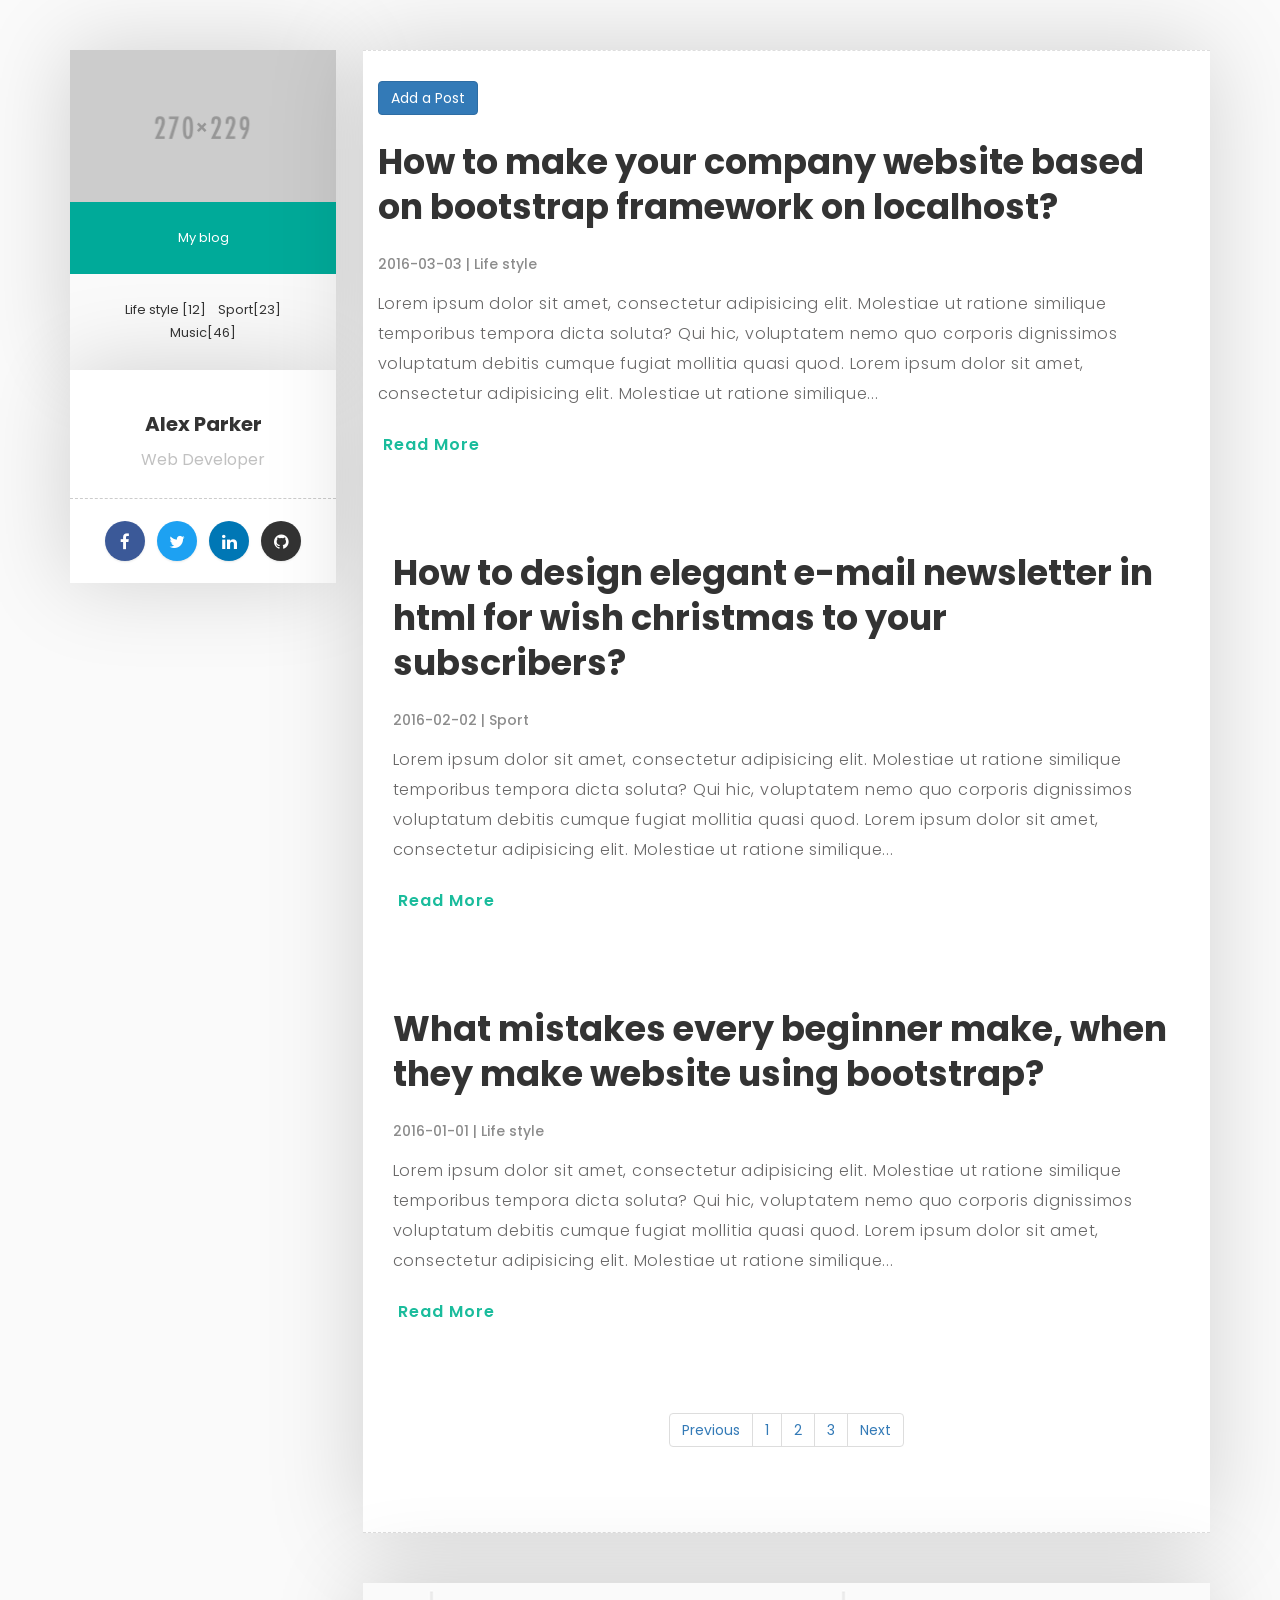
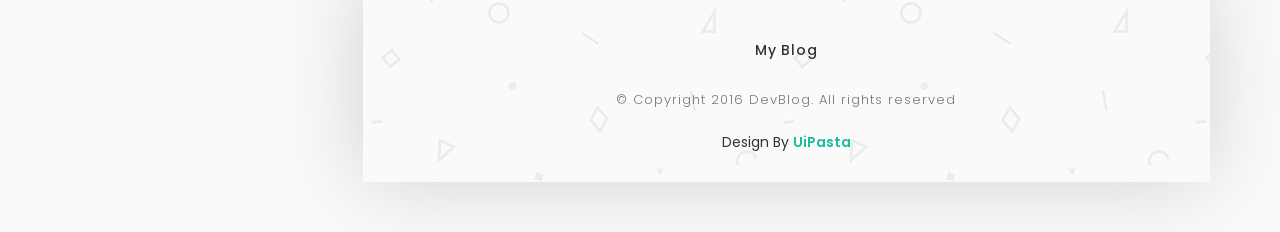
==== commit 72d01d2e: "Post pagination route implemented" ====
--- a/documents/template/index.html
+++ b/documents/template/index.html
@@ -213,6 +213,17 @@
                     >
                   </div>
                   <!-- Blog Post End -->
+
+                  <nav aria-label="Page navigation example" style="text-align: center;">
+                    <ul class="pagination">
+                      <li class="page-item"><a class="page-link" href="#">Previous</a></li>
+                      <li class="page-item"><a class="page-link" href="#">1</a></li>
+                      <li class="page-item"><a class="page-link" href="#">2</a></li>
+                      <li class="page-item"><a class="page-link" href="#">3</a></li>
+                      <li class="page-item"><a class="page-link" href="#">Next</a></li>
+                    </ul>
+                  </nav>
+                  
                 </div>
               </div>
             </div>
